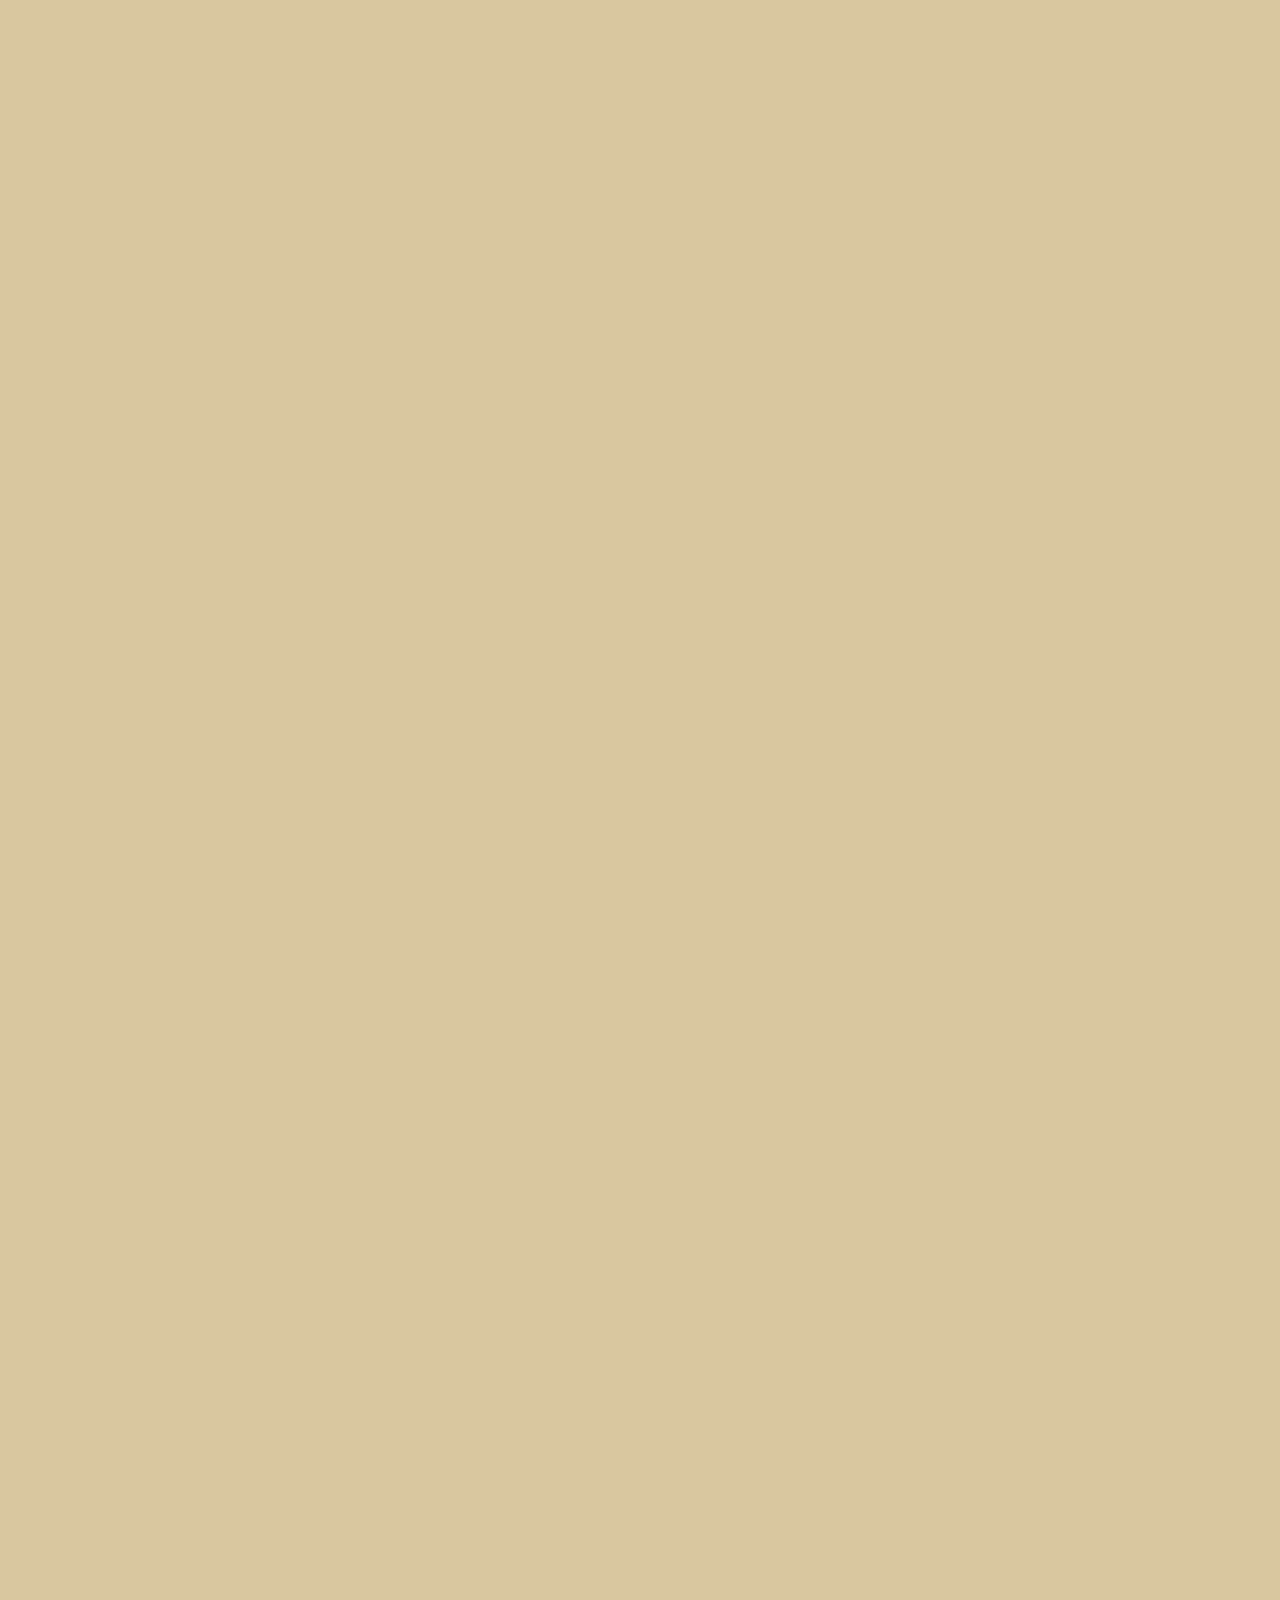
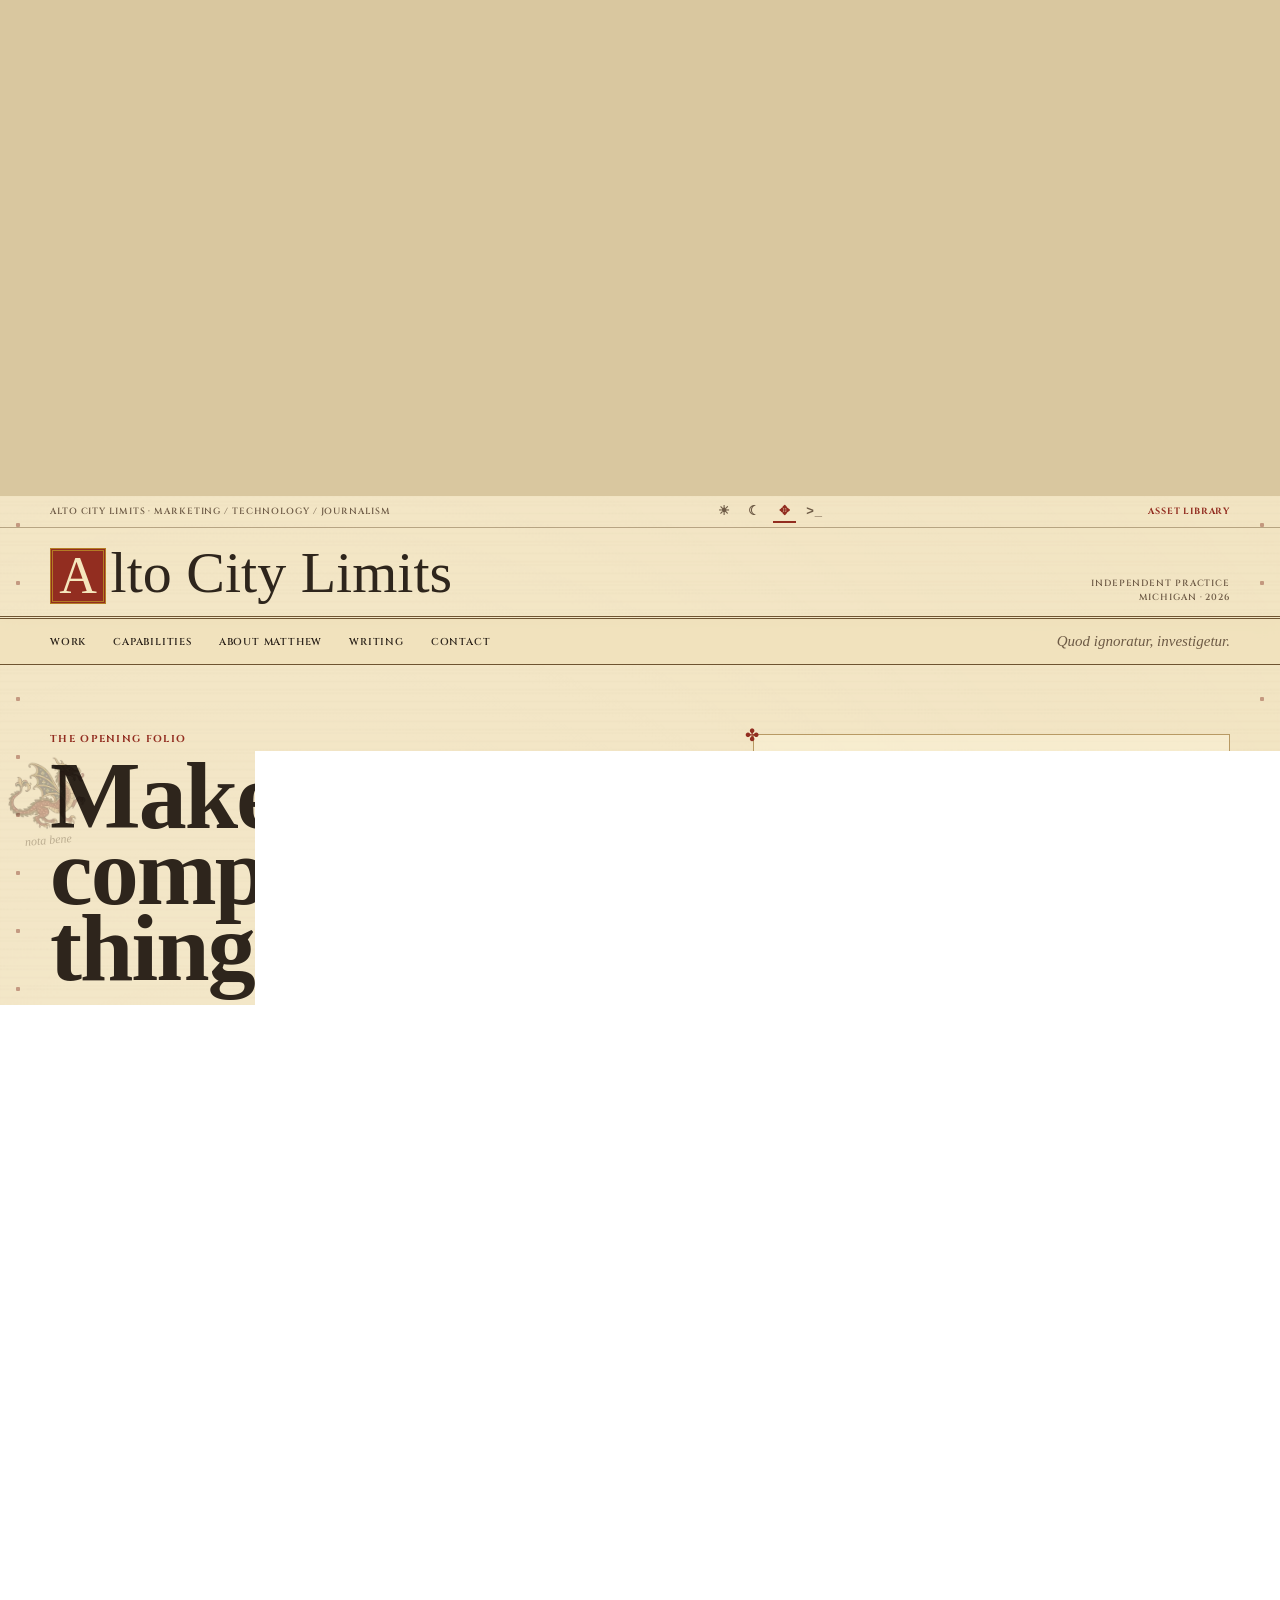
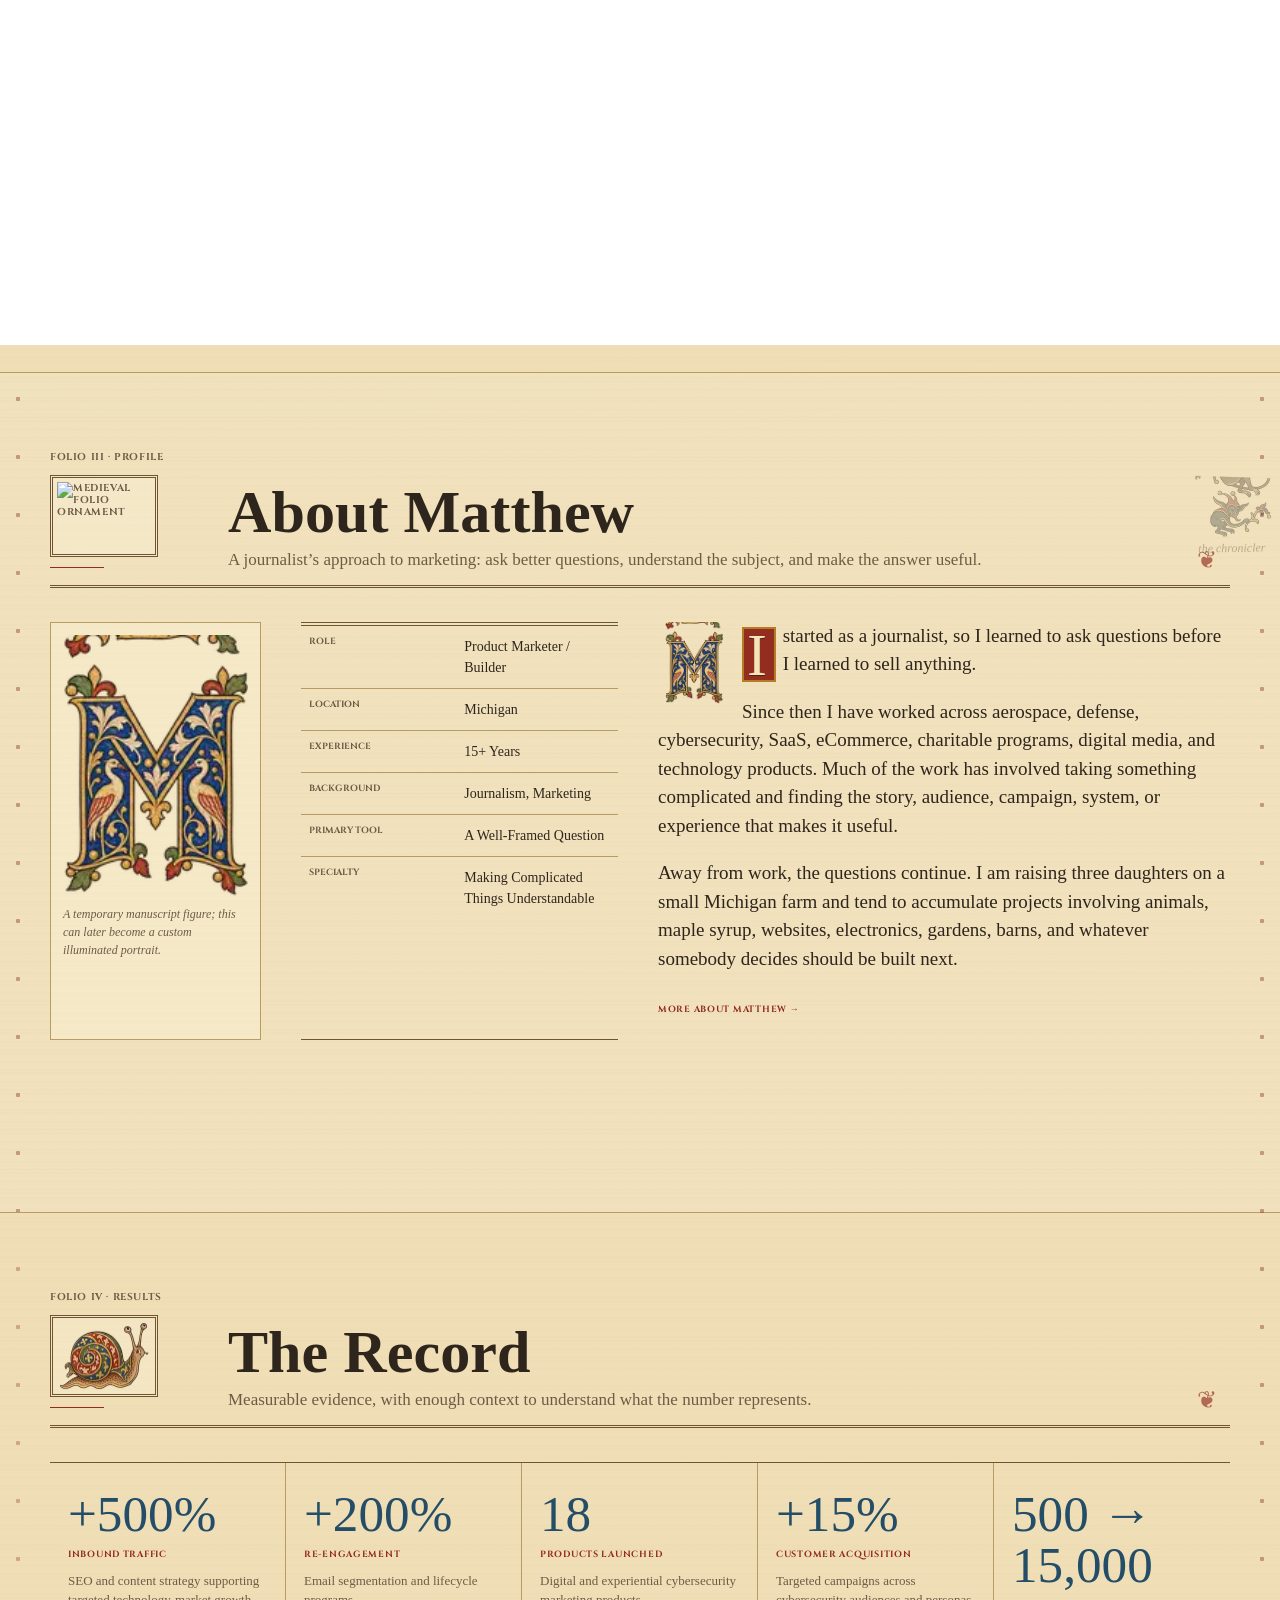
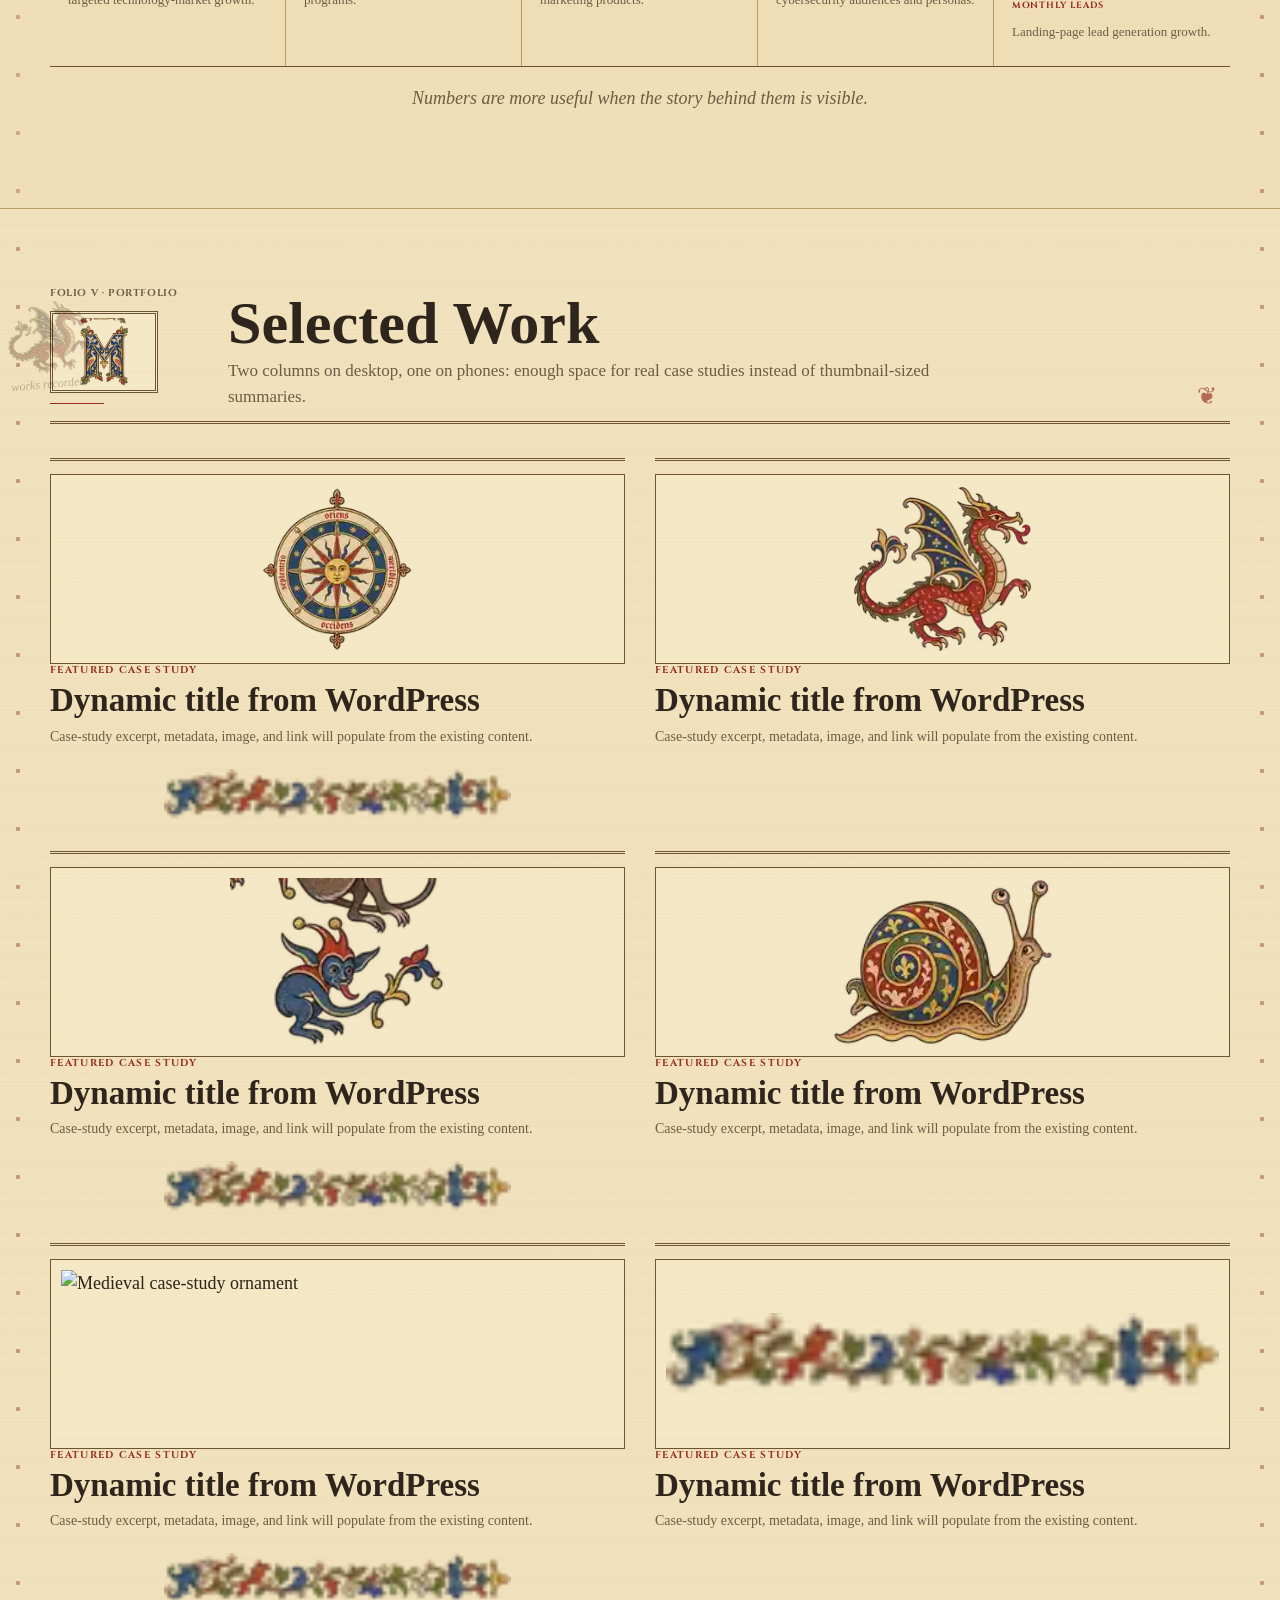
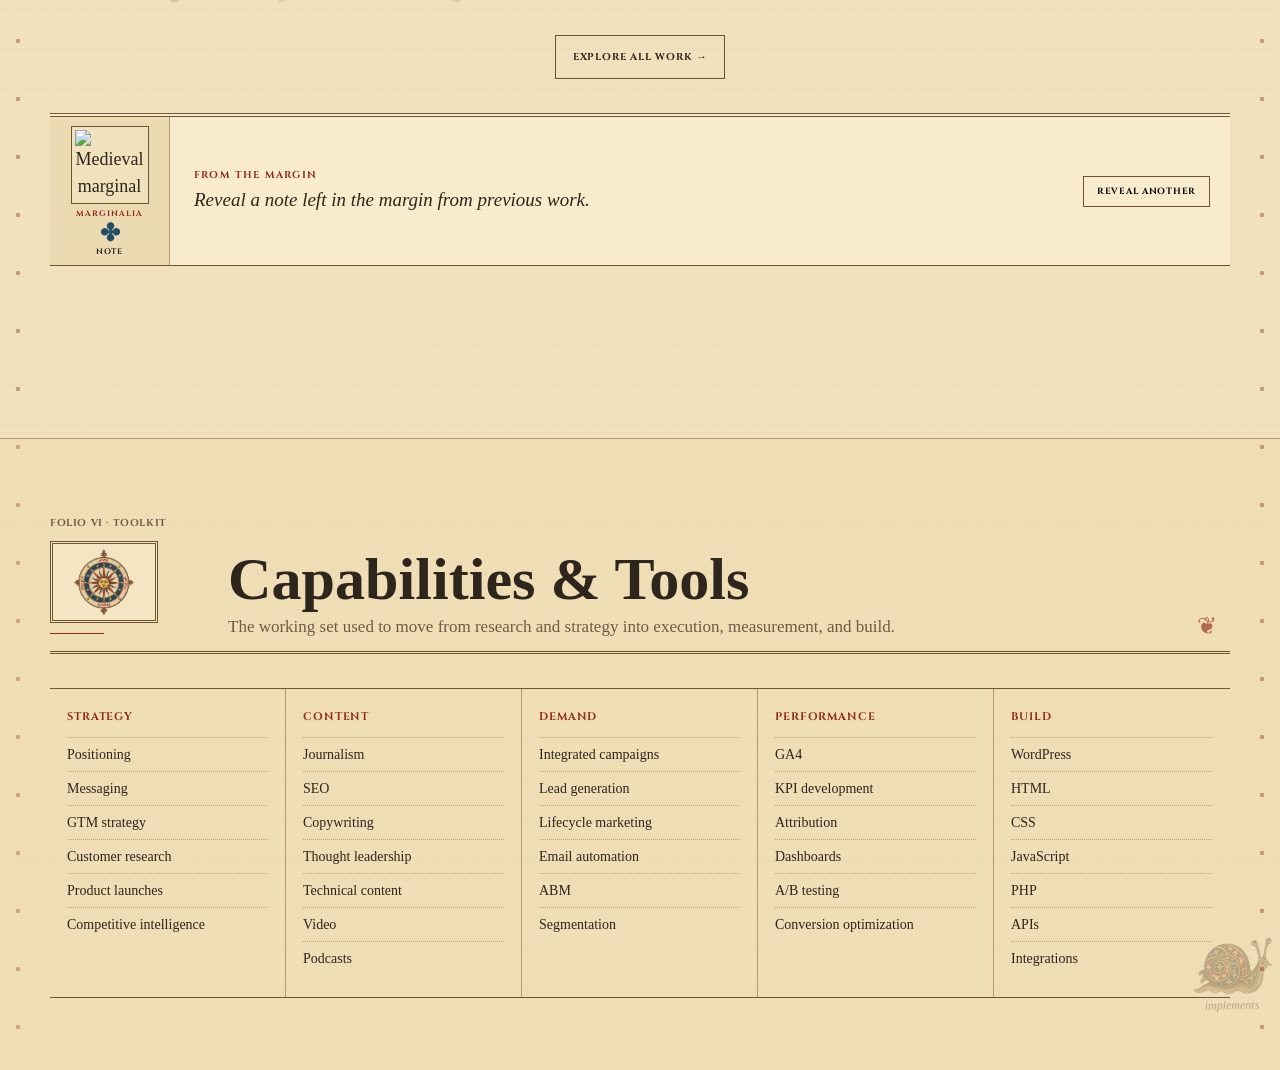
==== site/dark-ages/index.html @ bee6d1c4 "Deploy expanded Dark Ages artwork library" ====
<!doctype html><html lang="en"><head><meta charset="utf-8"><meta name="viewport" content="width=device-width,initial-scale=1"><title>Loading Alto City Limits Dark Ages…</title></head><body><p style="font-family:system-ui;padding:2rem">Loading Dark Ages preview…</p><script>(async()=>{try{const names=['chunk-00','chunk-01','chunk-02'];const parts=await Promise.all(names.map(async n=>(await (await fetch(n+'?v=8')).text()).trim()));const bytes=Uint8Array.from(atob(parts.join('')),c=>c.charCodeAt(0));const stream=new Blob([bytes]).stream().pipeThrough(new DecompressionStream('gzip'));let html=await new Response(stream).text();html=html.replace('</head>','<link rel="preload" as="image" href="assets/medieval/dragon.webp?v=8"><link rel="preload" as="image" href="assets/medieval/initial-m.webp?v=8"><link rel="stylesheet" href="native-assets.css?v=8"></head>').replace('</body>','<script src="native-assets.js?v=8"><\/script></body>');document.open();document.write(html);document.close()}catch(e){document.body.innerHTML='<pre style="padding:2rem;white-space:pre-wrap">Could not load Dark Ages preview: '+String(e)+'</pre>'}})();</script></body></html>
---- site/dark-ages/native-assets.css ----
/* Alto City Limits Dark Ages — direct binary artwork layer */
.hero-art,.illustration,.manuscript-portrait,.work-card,.note-card,.project,.surprise{position:relative}
.native-art{display:block;max-width:100%;height:auto!important;object-fit:contain!important;filter:none!important;mix-blend-mode:normal!important}
.hero-art>.native-art:not(.native-hero-dragon){width:min(420px,92%);margin:0 auto}
.native-hero-dragon{position:absolute;right:-42px;bottom:-18px;width:190px!important;z-index:3;transform:rotate(4deg);pointer-events:none}
.folio-illumination.native-art{width:108px;height:82px!important;margin-top:12px;padding:4px;border:3px double var(--rule-dark);background:rgba(255,248,225,.28)}
.cap-illumination.native-art{width:100%;height:124px!important;margin:0 0 18px;padding:7px;border:1px solid var(--rule-dark);background:rgba(255,248,225,.24)}
.illustration .native-art{width:min(440px,100%);max-height:420px;margin:auto}
.manuscript-portrait .native-art{width:min(320px,100%);max-height:330px;margin:auto}
.work-illumination.native-art{width:100%;height:190px!important;padding:10px;border:1px solid var(--rule-dark);background:rgba(255,248,225,.24)}
.project-mark.native-art{width:82px!important;height:82px!important;padding:4px;border:1px solid var(--rule);background:rgba(255,248,225,.24);grid-row:1/5}
.note-thumb.native-art{width:100%;height:165px!important;padding:8px;background:rgba(255,248,225,.2)}
.surprise-miniature.native-art{width:78px!important;height:78px!important;padding:3px;margin-bottom:6px;border:1px solid var(--rule-dark);background:rgba(255,248,225,.22)}
.native-marginalia{position:absolute;z-index:1;width:150px!important;pointer-events:none;opacity:.96}
.native-marginalia.left{left:max(8px,calc((100vw - 1320px)/2 - 112px))}.native-marginalia.right{right:max(8px,calc((100vw - 1320px)/2 - 112px))}
.native-marginalia.m0{top:7%;transform:rotate(-8deg)}.native-marginalia.m1{top:29%;transform:rotate(7deg)}.native-marginalia.m2{top:52%;transform:rotate(-4deg)}.native-marginalia.m3{top:74%;transform:rotate(5deg)}
.native-art-divider{display:flex;justify-content:center;margin:42px auto -4px;min-height:56px}.native-art-divider img{width:min(420px,72%)!important;max-height:72px}
.native-initial{float:left;width:72px!important;max-height:82px;margin:0 12px 4px 0}
.native-border-fragment{display:block;width:min(520px,92%)!important;max-height:52px;margin:22px auto 0;object-fit:contain!important;opacity:.94}
.native-asset-link{font:700 9px/1 var(--caps,Cinzel,serif);letter-spacing:.09em;text-transform:uppercase;color:var(--red,#922d20);text-decoration:none}
.native-asset-link:hover,.native-asset-link:focus{color:var(--blue,#244d67)}
@media(max-width:1399px){.native-marginalia{display:none}.native-hero-dragon{right:-10px;width:145px!important}}
@media(max-width:900px){.native-hero-dragon{width:112px!important;right:0;bottom:-8px}.work-illumination.native-art{height:165px!important}.native-art-divider{margin-top:28px}.native-art-divider img{width:min(360px,82%)!important}}
@media(max-width:640px){.native-hero-dragon{display:none}.cap-illumination.native-art{height:108px!important}.work-illumination.native-art{height:145px!important}.note-thumb.native-art{height:135px!important}.native-art-divider img{width:90%!important;max-height:54px}.native-border-fragment{max-height:36px;margin-top:16px}}
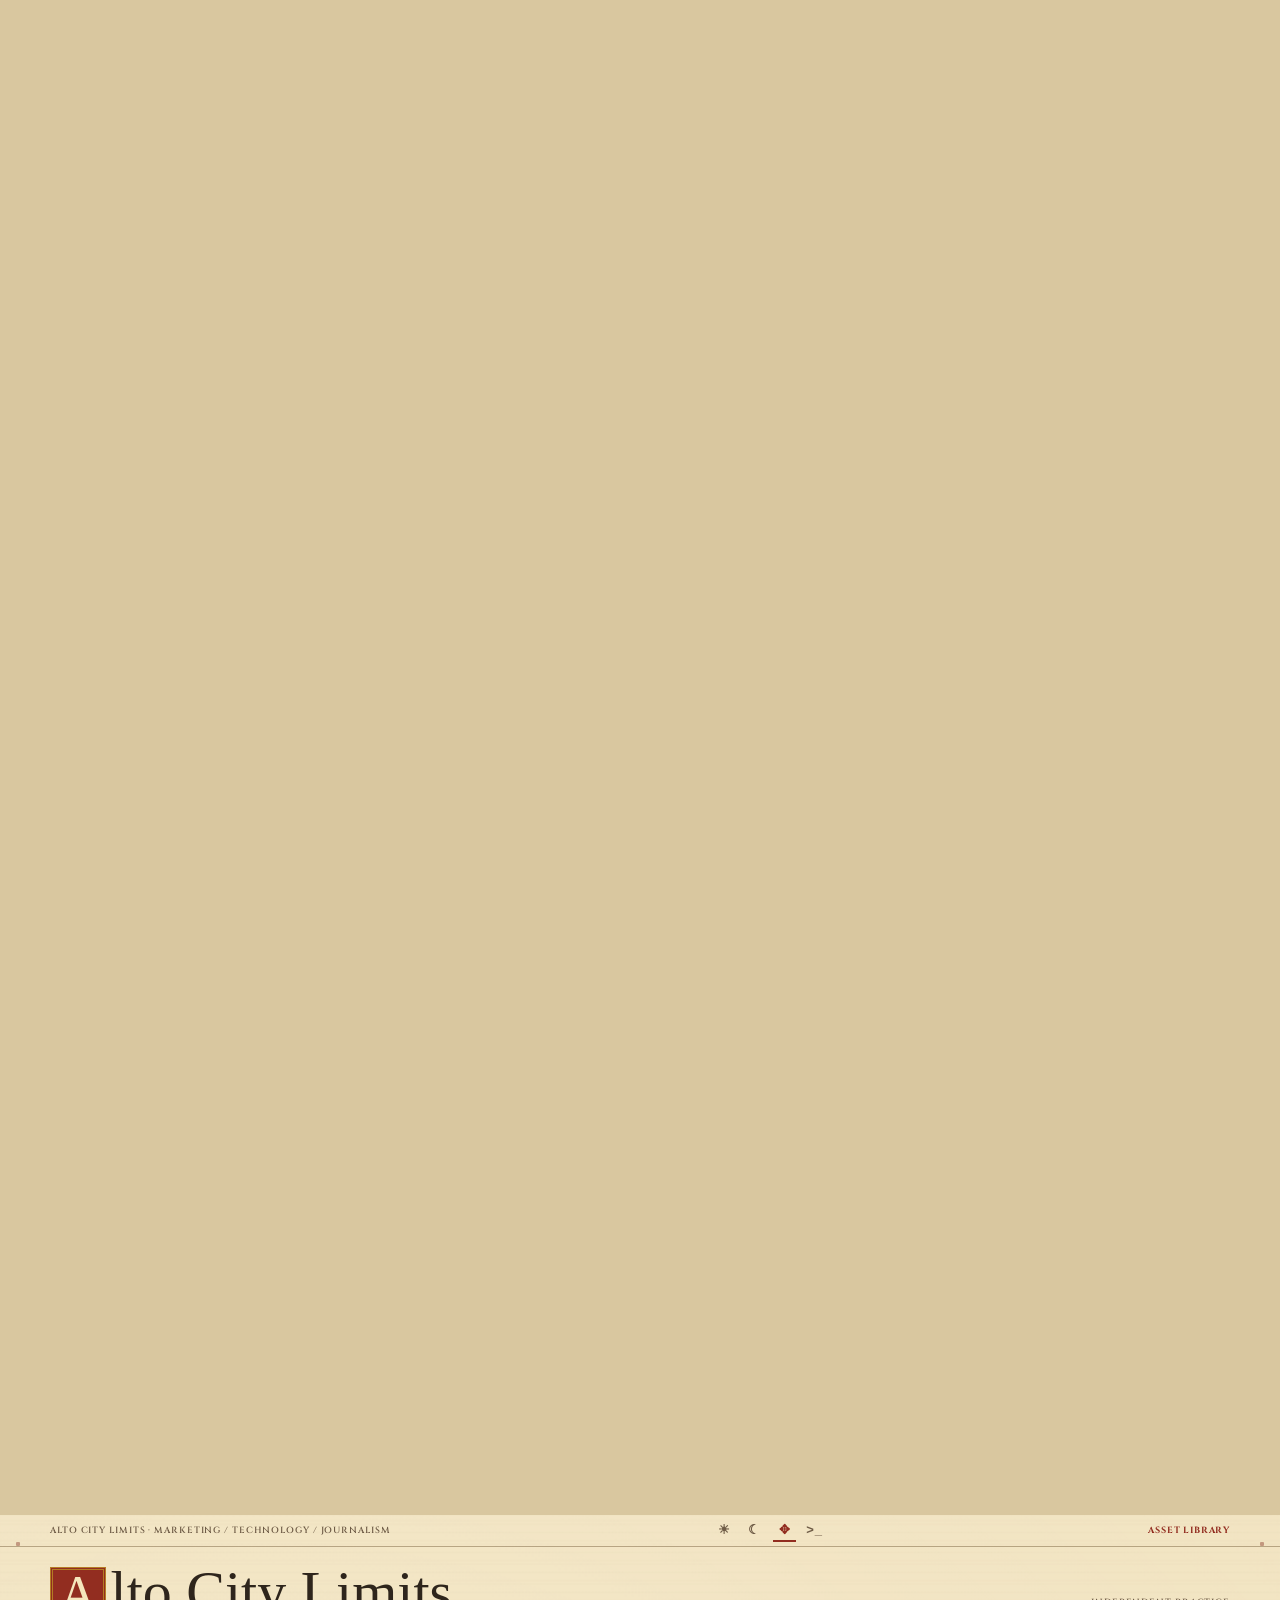
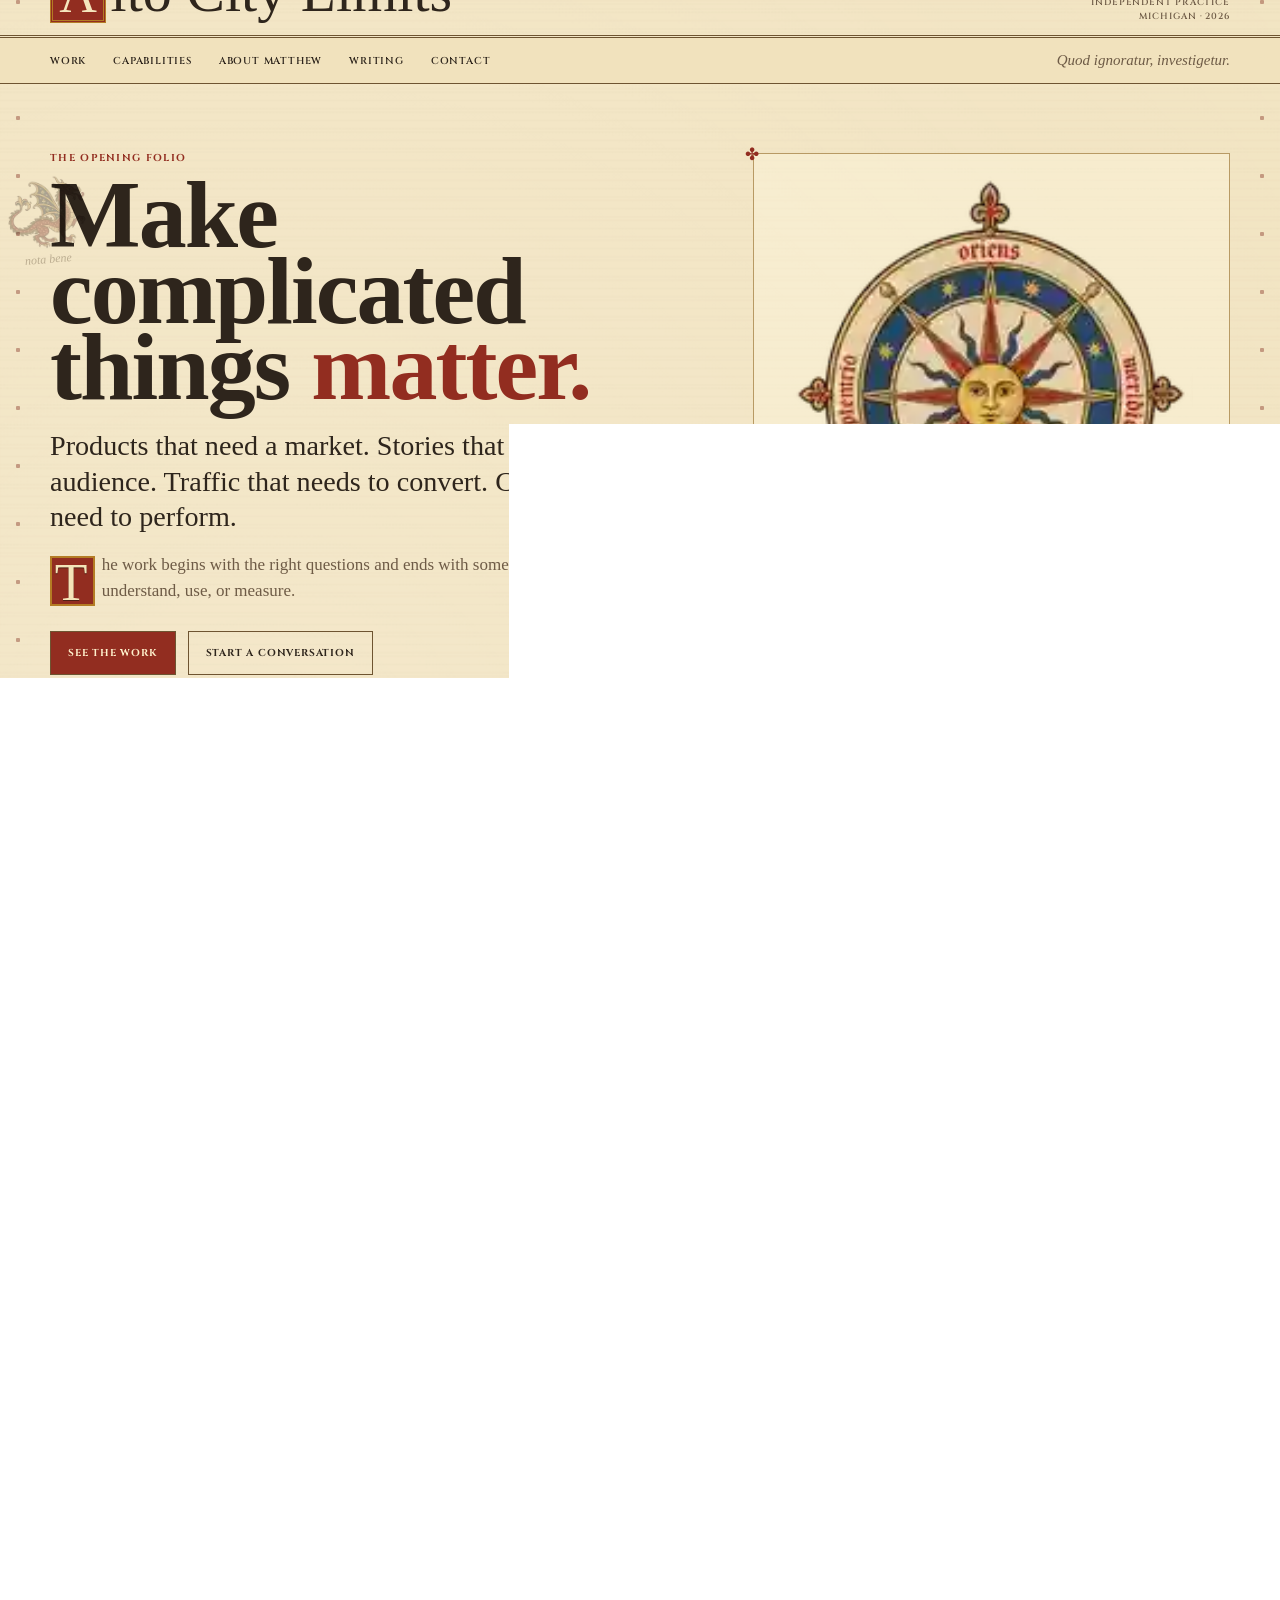
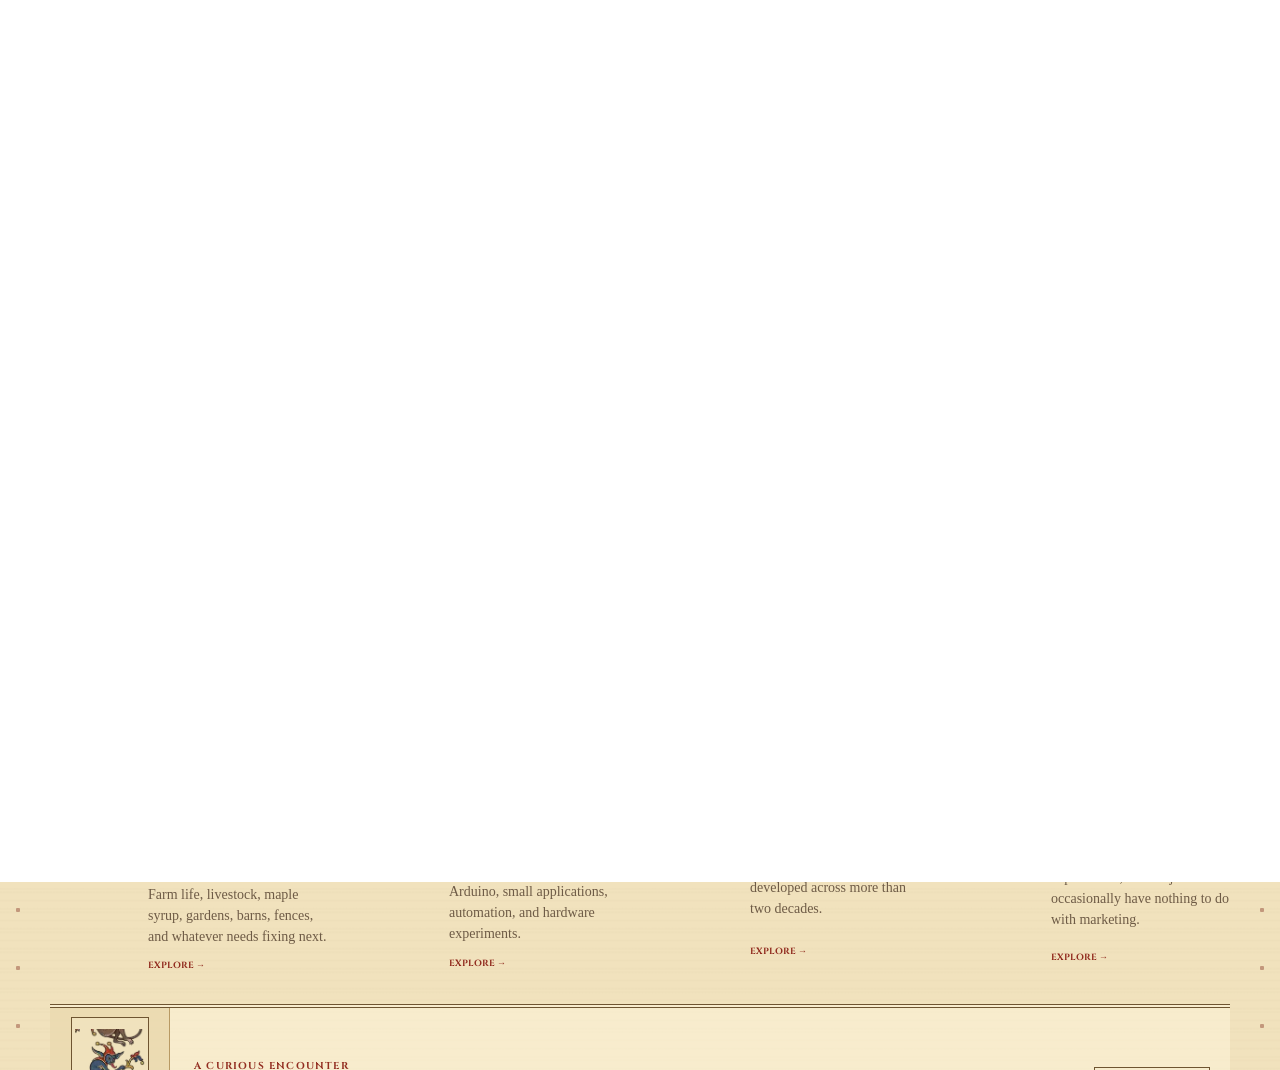
==== commit c06ce140: "Bump Dark Ages mobile cache version" ====
--- a/site/dark-ages/index.html
+++ b/site/dark-ages/index.html
@@ -1 +1 @@
-<!doctype html><html lang="en"><head><meta charset="utf-8"><meta name="viewport" content="width=device-width,initial-scale=1"><title>Loading Alto City Limits Dark Ages…</title></head><body><p style="font-family:system-ui;padding:2rem">Loading Dark Ages preview…</p><script>(async()=>{try{const names=['chunk-00','chunk-01','chunk-02'];const parts=await Promise.all(names.map(async n=>(await (await fetch(n+'?v=8')).text()).trim()));const bytes=Uint8Array.from(atob(parts.join('')),c=>c.charCodeAt(0));const stream=new Blob([bytes]).stream().pipeThrough(new DecompressionStream('gzip'));let html=await new Response(stream).text();html=html.replace('</head>','<link rel="preload" as="image" href="assets/medieval/dragon.webp?v=8"><link rel="preload" as="image" href="assets/medieval/initial-m.webp?v=8"><link rel="stylesheet" href="native-assets.css?v=8"></head>').replace('</body>','<script src="native-assets.js?v=8"><\/script></body>');document.open();document.write(html);document.close()}catch(e){document.body.innerHTML='<pre style="padding:2rem;white-space:pre-wrap">Could not load Dark Ages preview: '+String(e)+'</pre>'}})();</script></body></html>+<!doctype html><html lang="en"><head><meta charset="utf-8"><meta name="viewport" content="width=device-width,initial-scale=1"><title>Loading Alto City Limits Dark Ages…</title></head><body><p style="font-family:system-ui;padding:2rem">Loading Dark Ages preview…</p><script>(async()=>{try{const names=['chunk-00','chunk-01','chunk-02'];const parts=await Promise.all(names.map(async n=>(await (await fetch(n+'?v=mobile-fit-1')).text()).trim()));const bytes=Uint8Array.from(atob(parts.join('')),c=>c.charCodeAt(0));const stream=new Blob([bytes]).stream().pipeThrough(new DecompressionStream('gzip'));let html=await new Response(stream).text();html=html.replace('</head>','<link rel="preload" as="image" href="assets/medieval/dragon.webp?v=mobile-fit-1"><link rel="preload" as="image" href="assets/medieval/initial-m.webp?v=mobile-fit-1"><link rel="stylesheet" href="native-assets.css?v=mobile-fit-1"></head>').replace('</body>','<script src="native-assets.js?v=mobile-fit-1"><\/script></body>');document.open();document.write(html);document.close()}catch(e){document.body.innerHTML='<pre style="padding:2rem;white-space:pre-wrap">Could not load Dark Ages preview: '+String(e)+'</pre>'}})();</script></body></html>
--- a/site/dark-ages/native-assets.css
+++ b/site/dark-ages/native-assets.css
@@ -19,6 +19,75 @@
 .native-border-fragment{display:block;width:min(520px,92%)!important;max-height:52px;margin:22px auto 0;object-fit:contain!important;opacity:.94}
 .native-asset-link{font:700 9px/1 var(--caps,Cinzel,serif);letter-spacing:.09em;text-transform:uppercase;color:var(--red,#922d20);text-decoration:none}
 .native-asset-link:hover,.native-asset-link:focus{color:var(--blue,#244d67)}
+
+/* Mobile-fit pass: keep the manuscript mood, but stop treating a phone like a shrunken desktop folio. */
+html,body{max-width:100%;overflow-x:hidden}
+img,canvas,svg,video{max-width:100%;height:auto}
+.shell,.wrap,.container,.folio,.section,.section-inner,.hero,.hero-grid,.hero-layout,.masthead,.utility,.site-header,main{box-sizing:border-box;max-width:100%}
+.hero h1,.hero-title,.display-title,.opening h1,.folio-opening h1{max-width:100%;overflow-wrap:normal;text-wrap:balance}
+
 @media(max-width:1399px){.native-marginalia{display:none}.native-hero-dragon{right:-10px;width:145px!important}}
-@media(max-width:900px){.native-hero-dragon{width:112px!important;right:0;bottom:-8px}.work-illumination.native-art{height:165px!important}.native-art-divider{margin-top:28px}.native-art-divider img{width:min(360px,82%)!important}}
-@media(max-width:640px){.native-hero-dragon{display:none}.cap-illumination.native-art{height:108px!important}.work-illumination.native-art{height:145px!important}.note-thumb.native-art{height:135px!important}.native-art-divider img{width:90%!important;max-height:54px}.native-border-fragment{max-height:36px;margin-top:16px}}
+@media(max-width:900px){
+  .native-hero-dragon{width:112px!important;right:0;bottom:-8px}
+  .work-illumination.native-art{height:165px!important}
+  .native-art-divider{margin-top:28px}
+  .native-art-divider img{width:min(360px,82%)!important}
+}
+
+@media(max-width:760px){
+  body{font-size:16px}
+  .wrap,.shell,.container,.section-inner,.folio,main{padding-left:clamp(14px,4vw,22px)!important;padding-right:clamp(14px,4vw,22px)!important}
+  .utility .wrap{display:flex!important;align-items:center!important;justify-content:space-between!important;gap:10px!important;padding-top:10px!important;padding-bottom:8px!important}
+  .utility .modes,.mode-switch,.theme-switcher,.theme-nav{display:flex!important;align-items:center!important;gap:12px!important;flex-wrap:nowrap!important}
+  .utility a,.mode-switch a,.theme-switcher a{min-width:30px!important;min-height:30px!important;display:inline-flex!important;align-items:center!important;justify-content:center!important;font-size:13px!important;line-height:1!important}
+  .native-asset-link{font-size:10px!important;white-space:nowrap!important;margin-left:auto!important}
+
+  .masthead,.site-header,header{padding-top:18px!important;padding-bottom:18px!important}
+  .masthead .wrap,.site-header .wrap,header .wrap{display:block!important}
+  .brand,.site-title,.logo,.masthead h1{font-size:clamp(3rem,15vw,5rem)!important;line-height:.92!important;letter-spacing:-.045em!important;max-width:100%!important;white-space:normal!important;overflow-wrap:normal!important}
+  .brand .initial,.site-title .initial,.logo .initial{width:.78em!important;height:.78em!important;line-height:.78!important;vertical-align:.03em!important}
+
+  nav,.nav,.site-nav,.primary-nav{max-width:100%!important;overflow:hidden!important}
+  nav ul,.nav ul,.site-nav ul,.primary-nav ul{display:flex!important;flex-wrap:wrap!important;align-items:center!important;gap:10px 18px!important;padding:12px 0!important;margin:0!important;list-style:none!important}
+  nav a,.nav a,.site-nav a,.primary-nav a{font-size:clamp(.82rem,3.6vw,1rem)!important;letter-spacing:.08em!important;white-space:nowrap!important;line-height:1.25!important}
+
+  .hero,.opening,.folio-opening{padding-top:54px!important;padding-bottom:42px!important}
+  .hero-grid,.hero-layout,.opening-grid,.two-column,.analysis-layout,.about-layout,.record-layout{display:grid!important;grid-template-columns:1fr!important;gap:24px!important}
+  .hero h1,.hero-title,.display-title,.opening h1,.folio-opening h1{font-size:clamp(4rem,18vw,6.5rem)!important;line-height:.84!important;letter-spacing:-.055em!important;margin-top:0!important;margin-bottom:22px!important;max-width:100%!important}
+  .hero p,.opening p,.folio-opening p,.lede{font-size:clamp(1.35rem,5.5vw,2rem)!important;line-height:1.25!important;max-width:100%!important}
+  .hero .actions,.actions,.cta-row{display:flex!important;flex-wrap:wrap!important;gap:12px!important;margin-top:24px!important}
+  .hero .actions a,.actions a,.button,.btn{min-width:0!important;max-width:100%!important;text-align:center!important;padding:14px 18px!important;font-size:clamp(.82rem,3.7vw,.98rem)!important;letter-spacing:.09em!important}
+
+  .hero-art{width:100%!important;max-width:420px!important;margin:20px auto 0!important;padding:14px!important}
+  .hero-art>.native-art:not(.native-hero-dragon){width:min(290px,84vw)!important;max-height:300px!important}
+  .native-hero-dragon{width:88px!important;right:4px!important;bottom:2px!important}
+
+  .capability-grid,.capabilities-grid,.work-grid,.notes-grid,.project-grid,.inventory-grid,.record-grid,.tools-grid,.metrics-grid{display:grid!important;grid-template-columns:1fr!important;gap:18px!important}
+  .section{padding-top:58px!important;padding-bottom:58px!important}
+}
+
+@media(max-width:480px){
+  .wrap,.shell,.container,.section-inner,.folio,main{padding-left:16px!important;padding-right:16px!important}
+  .brand,.site-title,.logo,.masthead h1{font-size:clamp(2.55rem,14vw,4.1rem)!important;line-height:.92!important}
+  nav ul,.nav ul,.site-nav ul,.primary-nav ul{gap:8px 14px!important;padding:10px 0!important}
+  nav a,.nav a,.site-nav a,.primary-nav a{font-size:.82rem!important;letter-spacing:.07em!important}
+  .hero,.opening,.folio-opening{padding-top:44px!important;padding-bottom:36px!important}
+  .hero h1,.hero-title,.display-title,.opening h1,.folio-opening h1{font-size:clamp(3.35rem,17vw,5rem)!important;line-height:.84!important;margin-bottom:18px!important}
+  .hero p,.opening p,.folio-opening p,.lede{font-size:clamp(1.18rem,5.2vw,1.55rem)!important;line-height:1.28!important}
+  .hero .actions a,.actions a,.button,.btn{flex:1 1 100%!important;width:100%!important}
+  .hero-art{max-width:330px!important;padding:10px!important;margin-top:14px!important}
+  .hero-art>.native-art:not(.native-hero-dragon){width:min(235px,76vw)!important;max-height:235px!important}
+  .native-hero-dragon{width:70px!important;right:2px!important;bottom:0!important}
+  .cap-illumination.native-art{height:96px!important}
+  .work-illumination.native-art{height:128px!important}
+  .note-thumb.native-art{height:120px!important}
+  .native-art-divider img{width:86%!important;max-height:48px}
+  .native-border-fragment{max-height:32px;margin-top:14px}
+}
+
+@media(max-width:380px){
+  .brand,.site-title,.logo,.masthead h1{font-size:2.35rem!important}
+  .hero h1,.hero-title,.display-title,.opening h1,.folio-opening h1{font-size:3.05rem!important;line-height:.85!important}
+  .hero-art>.native-art:not(.native-hero-dragon){width:210px!important;max-height:210px!important}
+  .native-hero-dragon{display:none!important}
+}
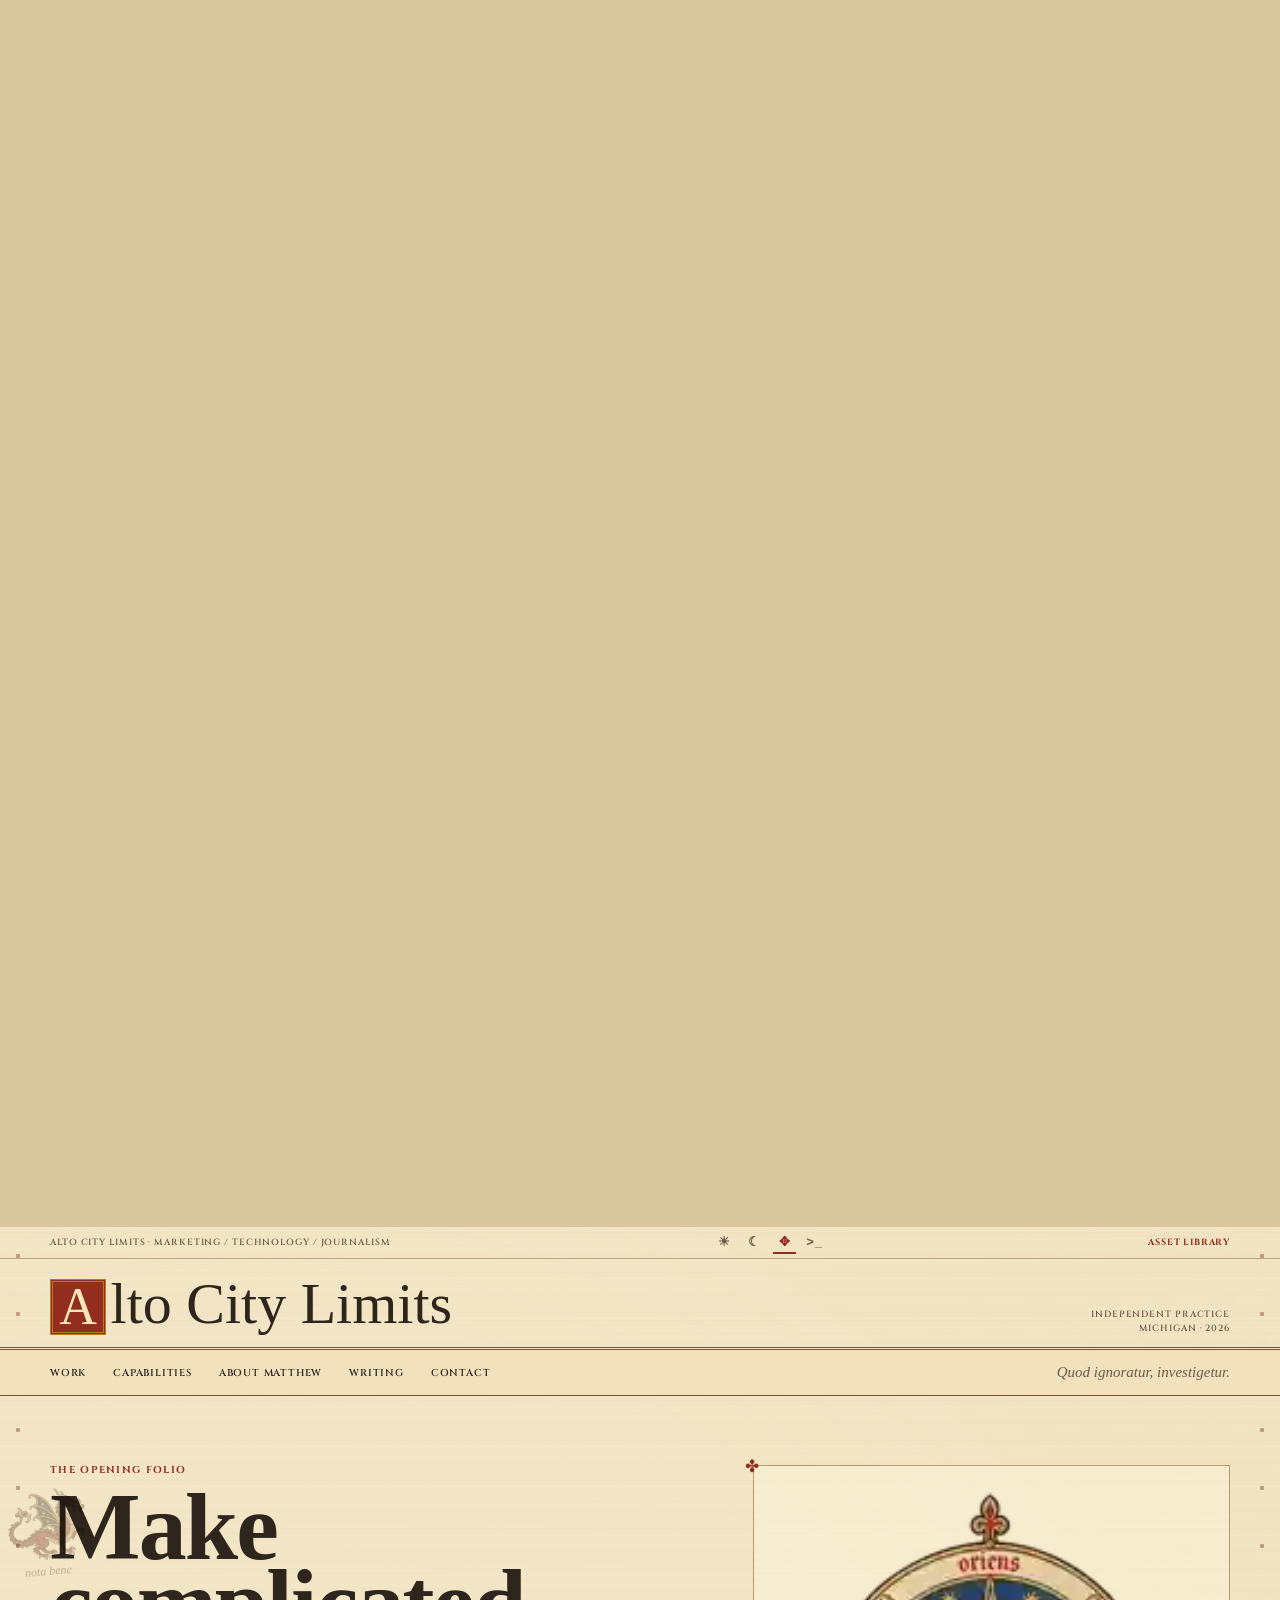
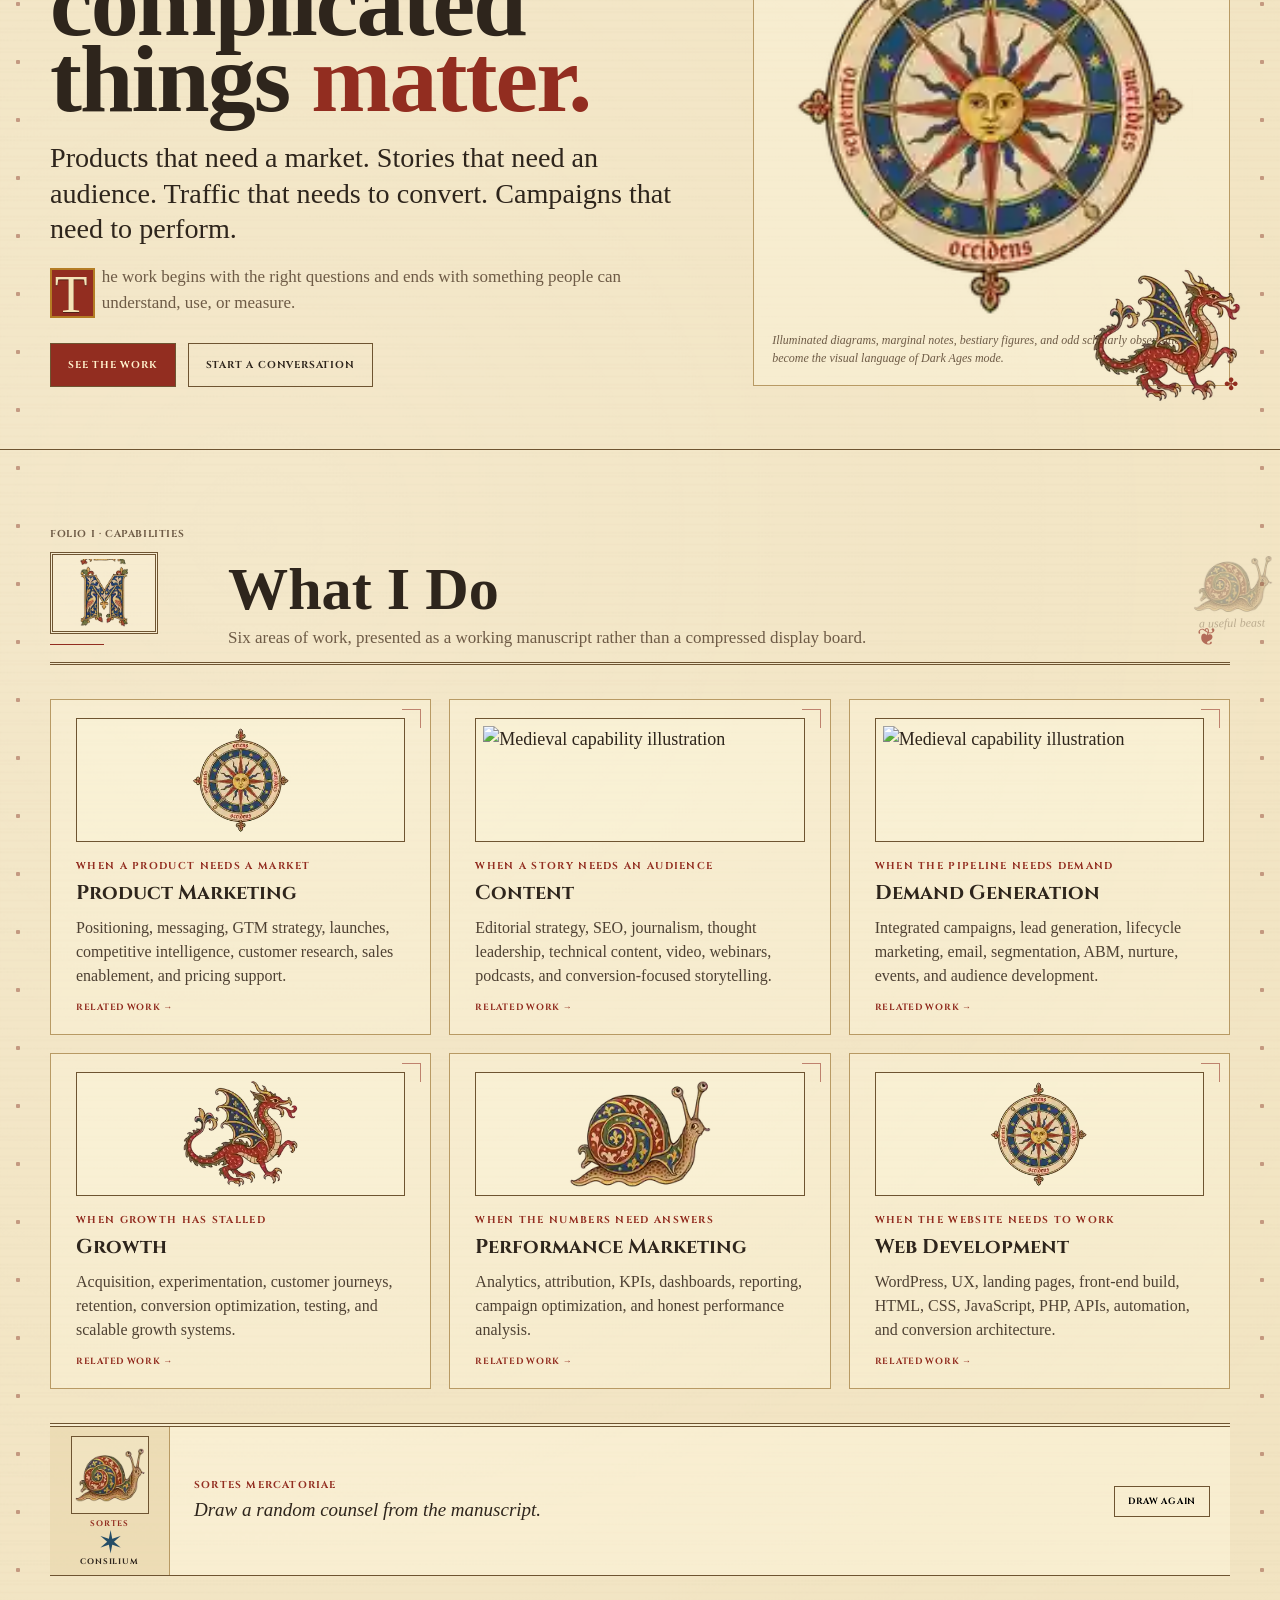
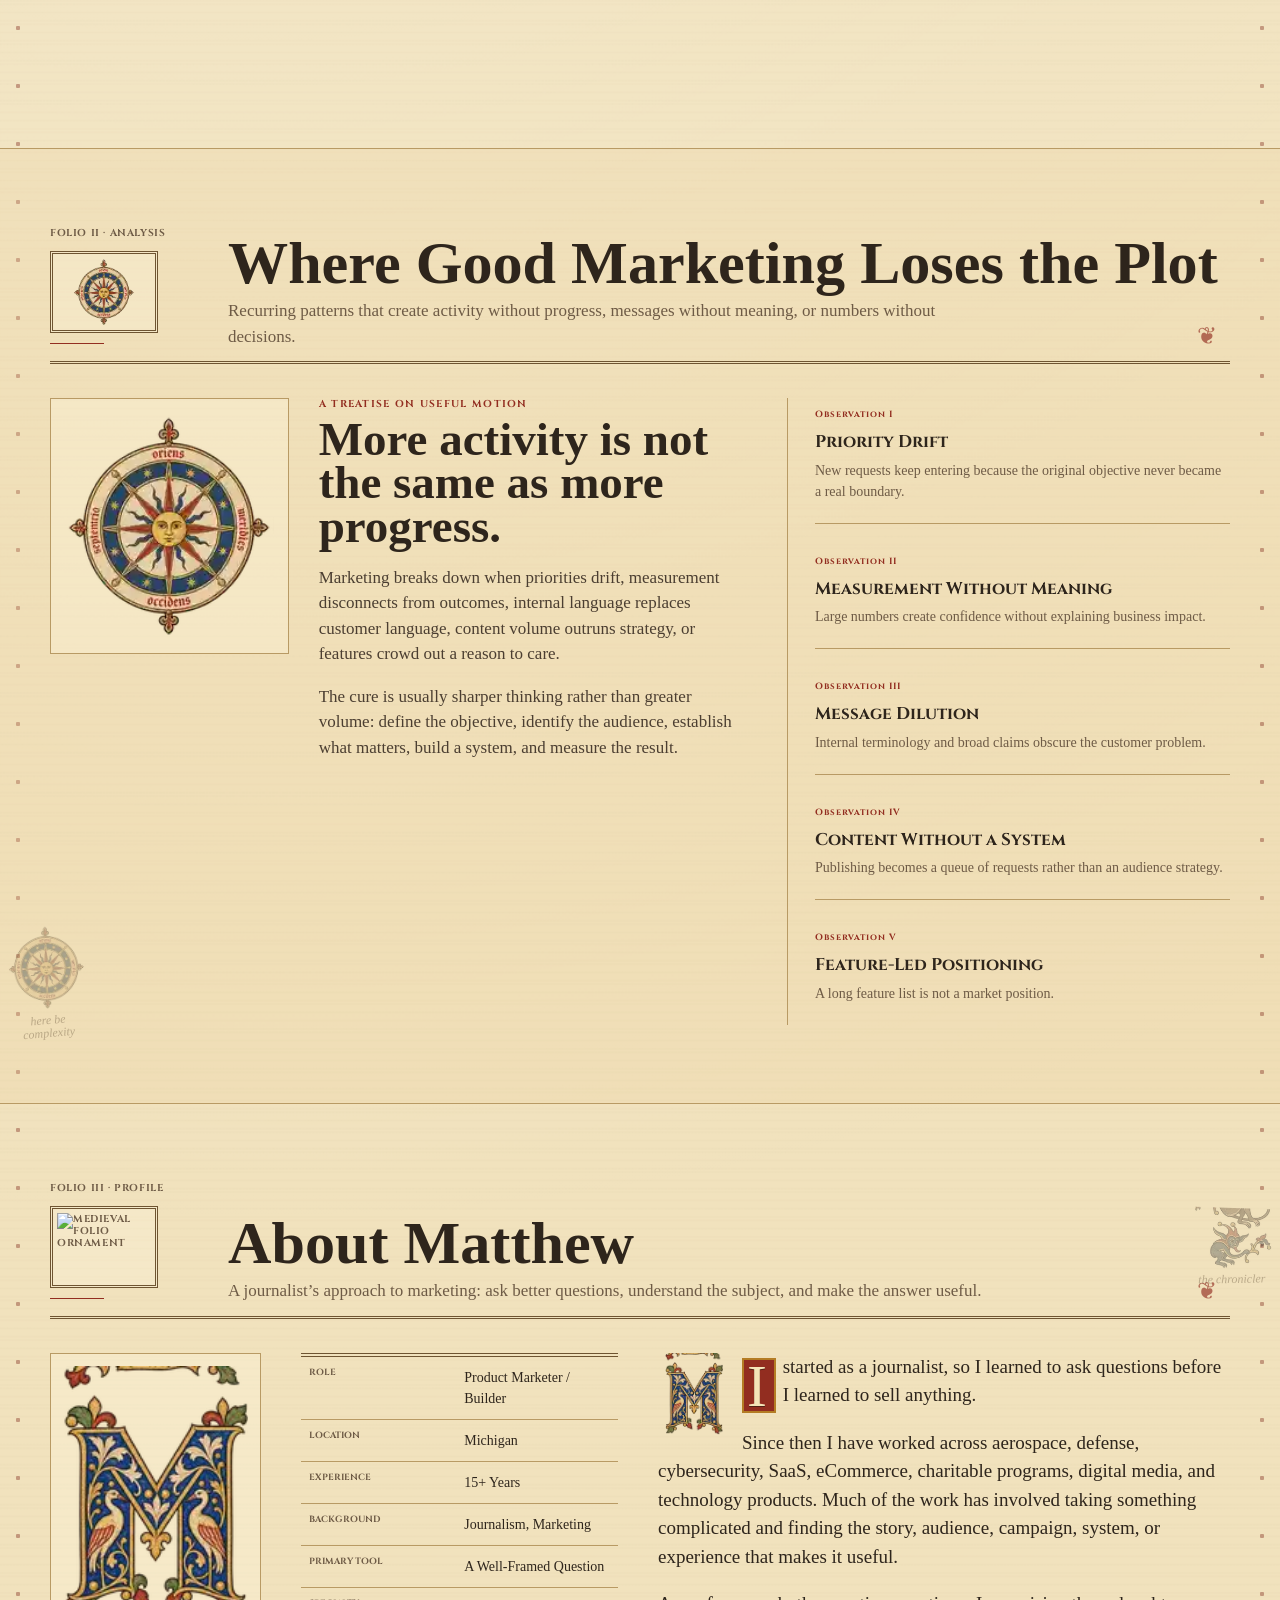
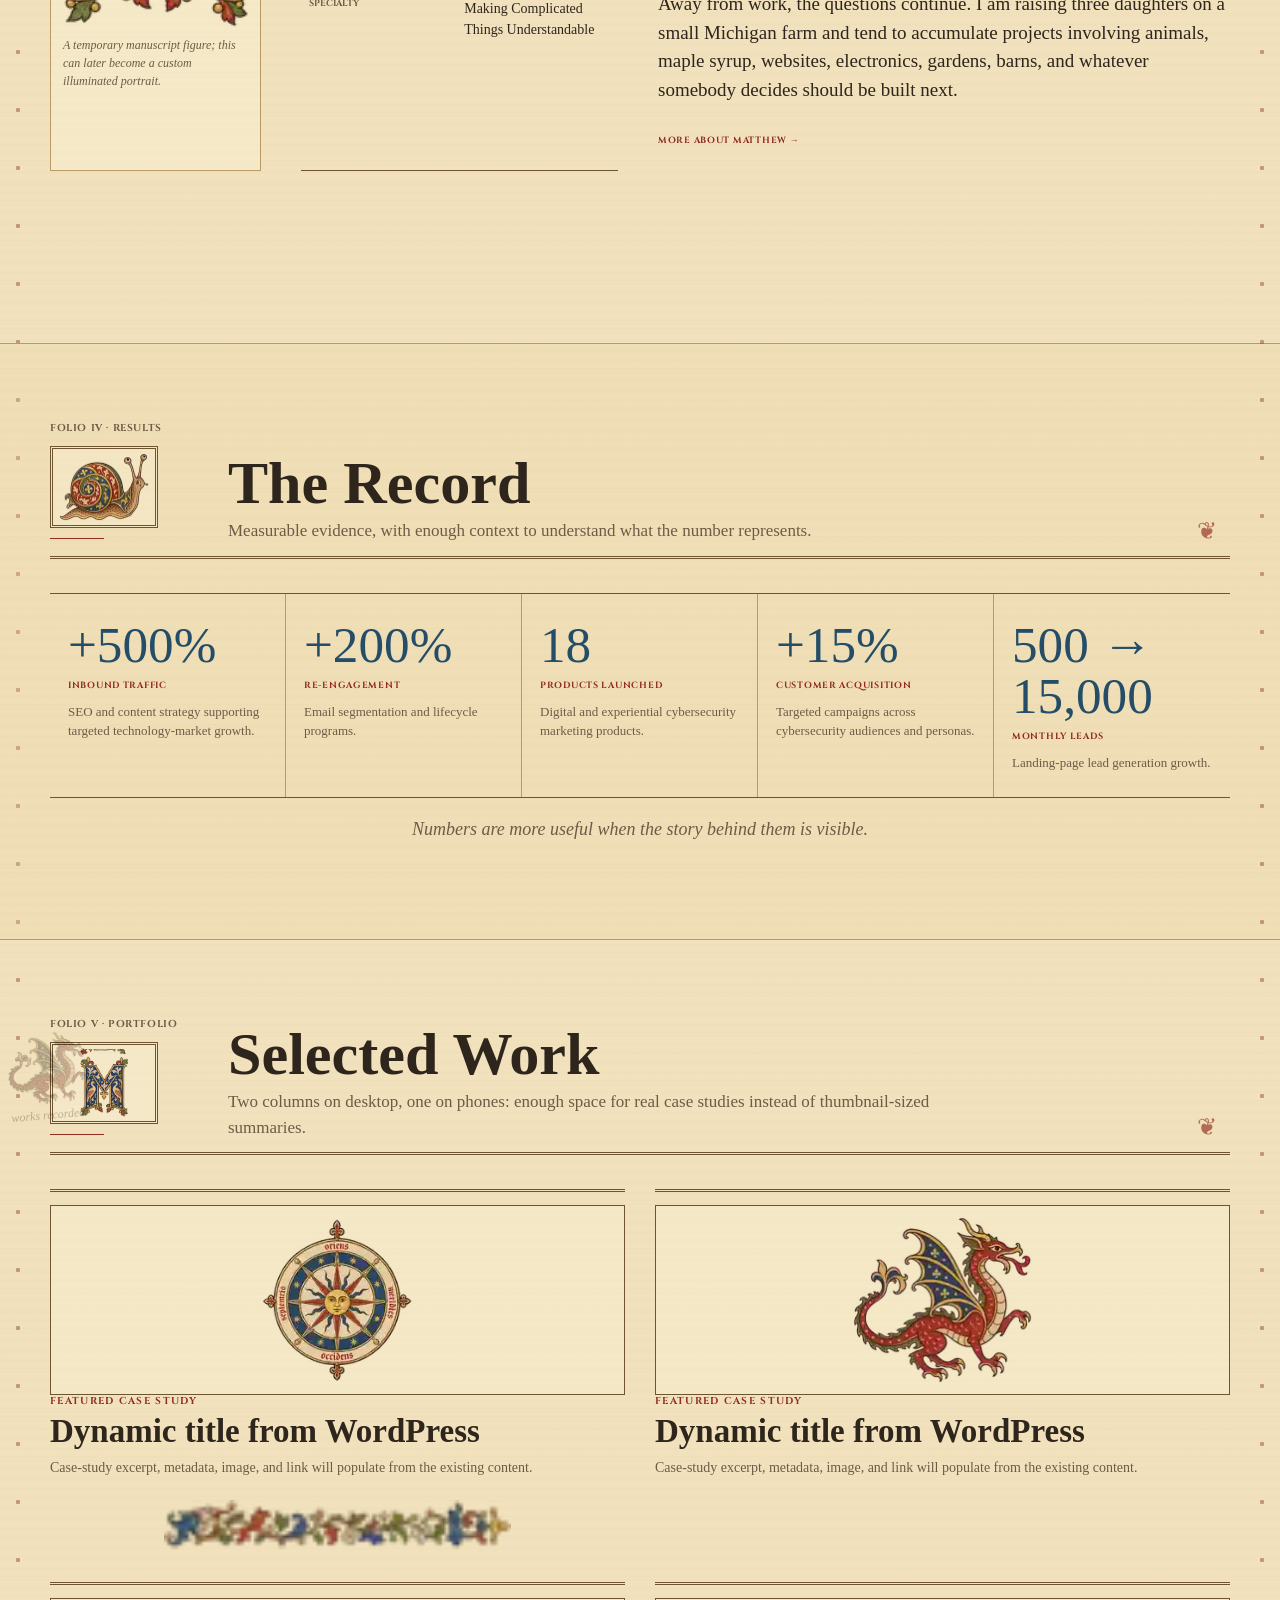
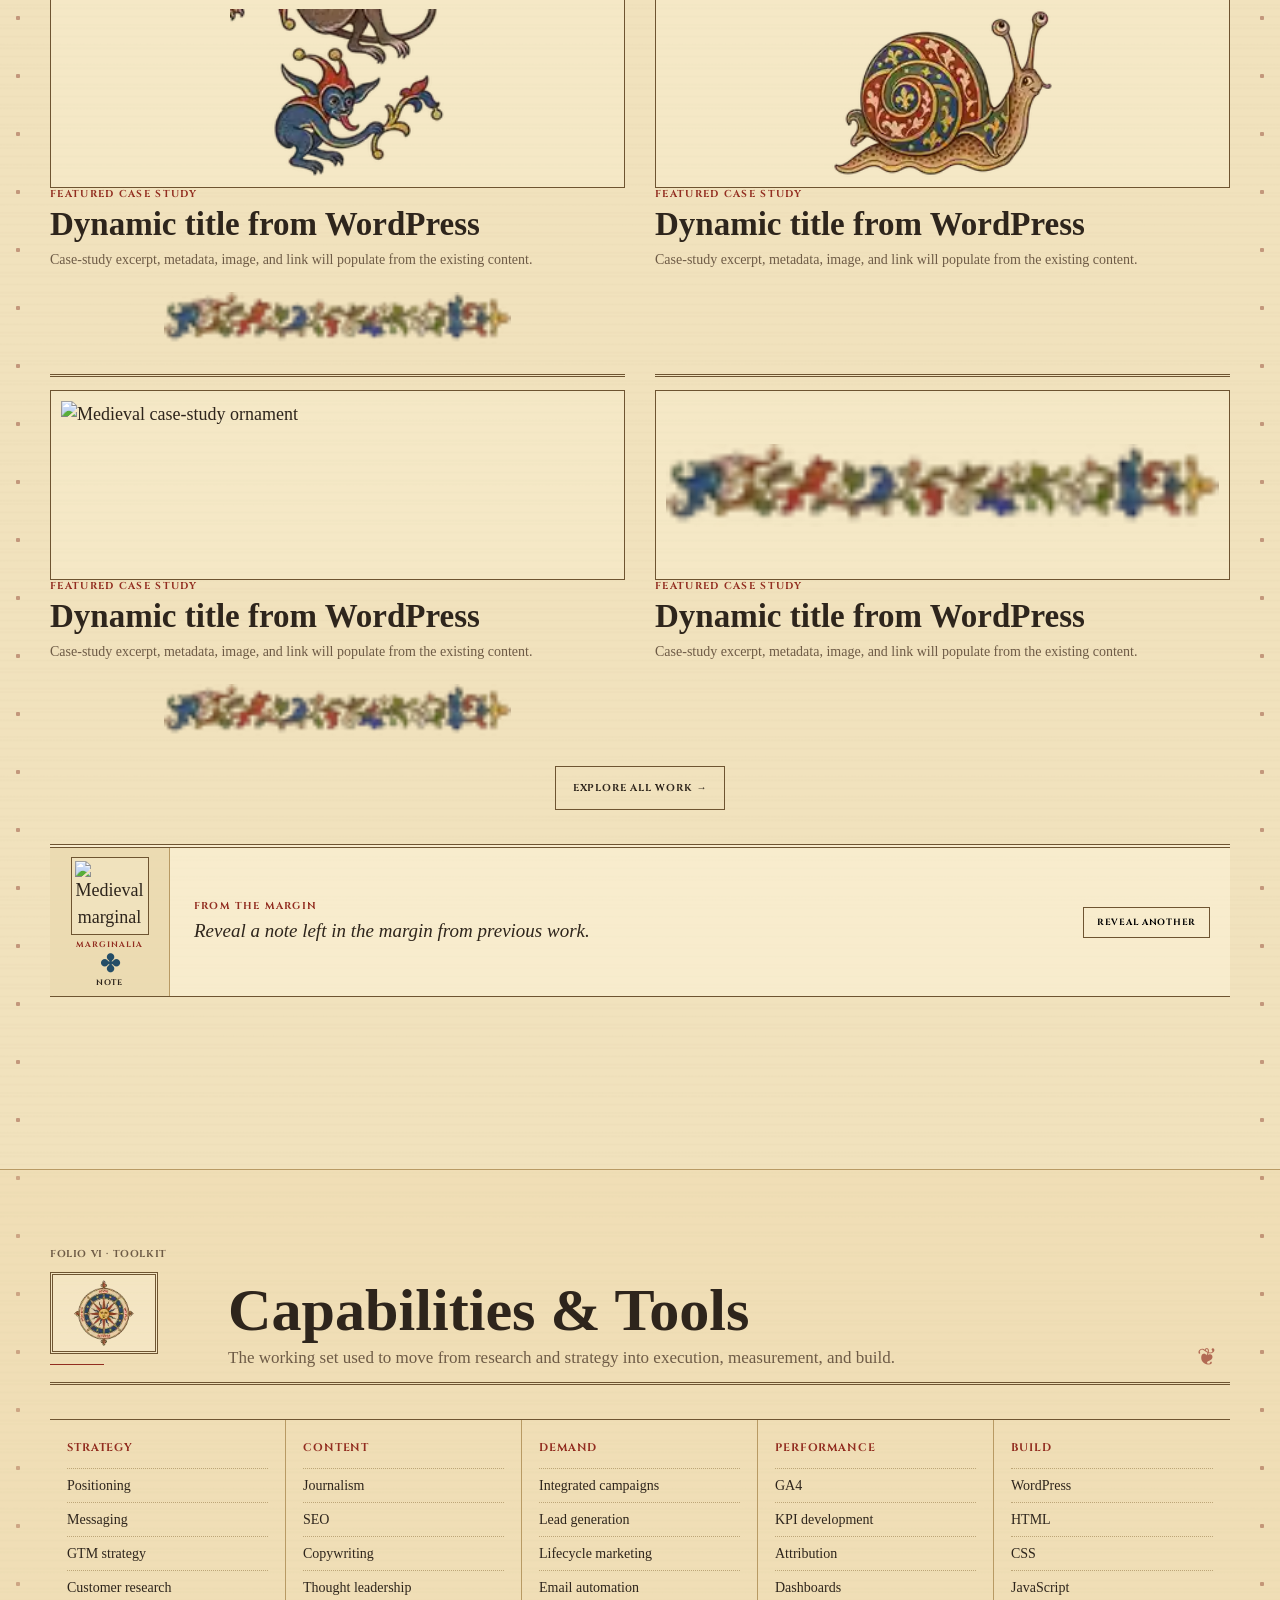
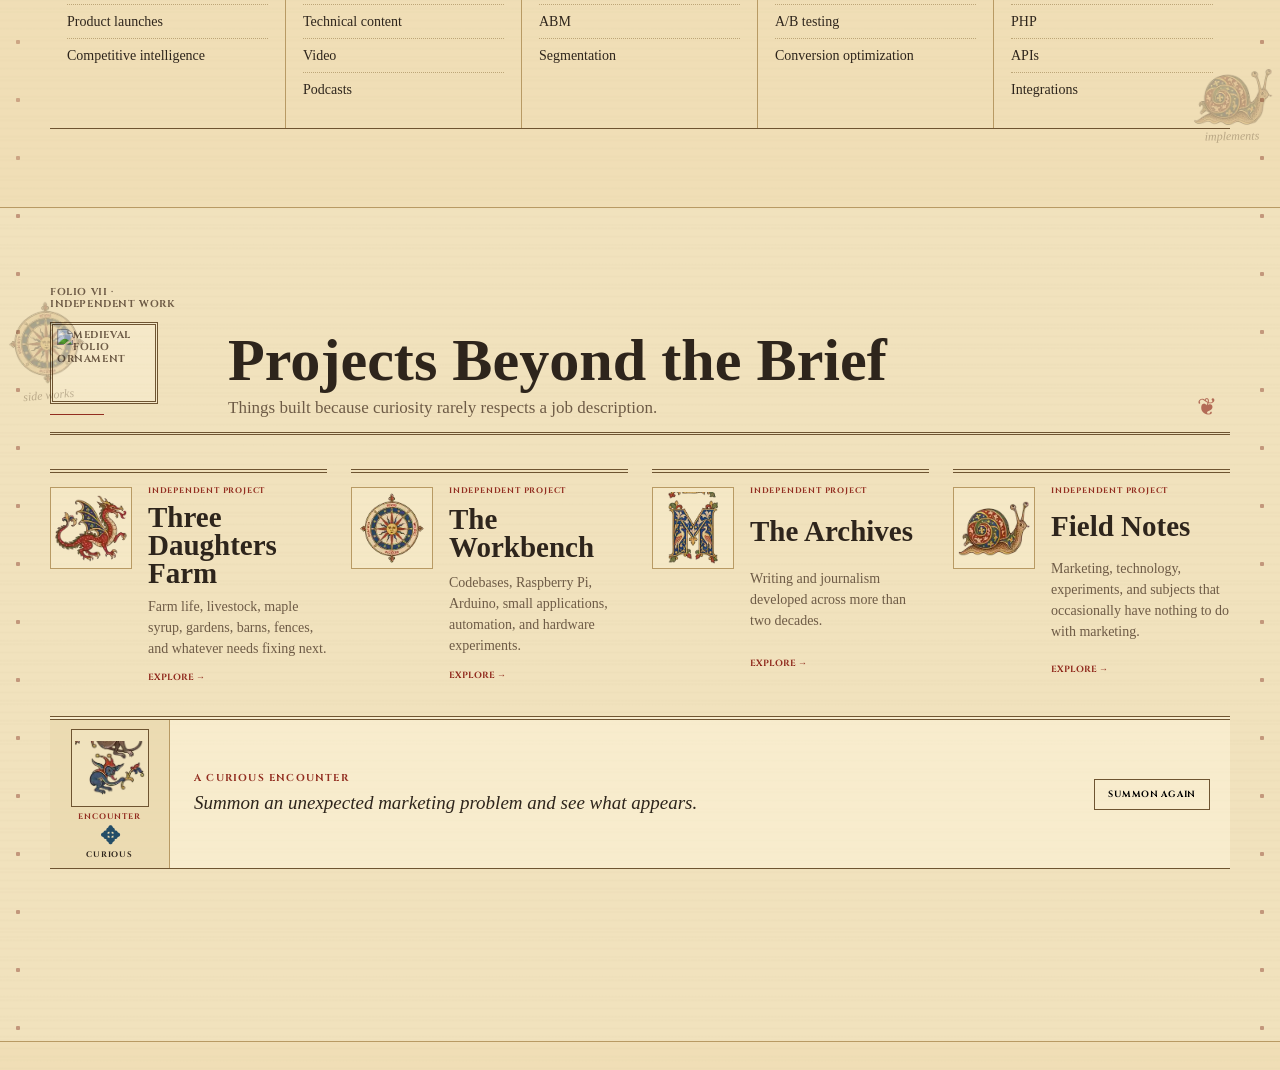
==== commit 600b7e15: "Bump Dark Ages portrait overflow cache" ====
--- a/site/dark-ages/index.html
+++ b/site/dark-ages/index.html
@@ -1 +1 @@
-<!doctype html><html lang="en"><head><meta charset="utf-8"><meta name="viewport" content="width=device-width,initial-scale=1"><title>Loading Alto City Limits Dark Ages…</title></head><body><p style="font-family:system-ui;padding:2rem">Loading Dark Ages preview…</p><script>(async()=>{try{const names=['chunk-00','chunk-01','chunk-02'];const parts=await Promise.all(names.map(async n=>(await (await fetch(n+'?v=mobile-fit-1')).text()).trim()));const bytes=Uint8Array.from(atob(parts.join('')),c=>c.charCodeAt(0));const stream=new Blob([bytes]).stream().pipeThrough(new DecompressionStream('gzip'));let html=await new Response(stream).text();html=html.replace('</head>','<link rel="preload" as="image" href="assets/medieval/dragon.webp?v=mobile-fit-1"><link rel="preload" as="image" href="assets/medieval/initial-m.webp?v=mobile-fit-1"><link rel="stylesheet" href="native-assets.css?v=mobile-fit-1"></head>').replace('</body>','<script src="native-assets.js?v=mobile-fit-1"><\/script></body>');document.open();document.write(html);document.close()}catch(e){document.body.innerHTML='<pre style="padding:2rem;white-space:pre-wrap">Could not load Dark Ages preview: '+String(e)+'</pre>'}})();</script></body></html>+<!doctype html><html lang="en"><head><meta charset="utf-8"><meta name="viewport" content="width=device-width,initial-scale=1"><title>Loading Alto City Limits Dark Ages…</title></head><body><p style="font-family:system-ui;padding:2rem">Loading Dark Ages preview…</p><script>(async()=>{try{const names=['chunk-00','chunk-01','chunk-02'];const parts=await Promise.all(names.map(async n=>(await (await fetch(n+'?v=portrait-overflow-1')).text()).trim()));const bytes=Uint8Array.from(atob(parts.join('')),c=>c.charCodeAt(0));const stream=new Blob([bytes]).stream().pipeThrough(new DecompressionStream('gzip'));let html=await new Response(stream).text();html=html.replace('</head>','<link rel="preload" as="image" href="assets/medieval/dragon.webp?v=portrait-overflow-1"><link rel="preload" as="image" href="assets/medieval/initial-m.webp?v=portrait-overflow-1"><link rel="stylesheet" href="native-assets.css?v=portrait-overflow-1"></head>').replace('</body>','<script src="native-assets.js?v=portrait-overflow-1"><\/script></body>');document.open();document.write(html);document.close()}catch(e){document.body.innerHTML='<pre style="padding:2rem;white-space:pre-wrap">Could not load Dark Ages preview: '+String(e)+'</pre>'}})();</script></body></html>
--- a/site/dark-ages/native-assets.css
+++ b/site/dark-ages/native-assets.css
@@ -91,3 +91,48 @@
   .hero-art>.native-art:not(.native-hero-dragon){width:210px!important;max-height:210px!important}
   .native-hero-dragon{display:none!important}
 }
+
+/* Portrait overflow fix: override the underlying desktop manuscript grid directly. */
+@media (max-width: 700px) and (orientation: portrait){
+  :root{--mobile-gutter:16px}
+  html,body{width:100%!important;max-width:100%!important;overflow-x:hidden!important}
+  body{position:relative!important}
+  body *{box-sizing:border-box!important;max-width:100vw}
+
+  .shell,.page,.site,main,.wrap,.container,.inner,.section,.section-inner,.folio,.folio-inner,.folio-page,.hero,.hero-inner,.hero-layout,.hero-grid,.hero-copy,.hero-text,.hero-content,.hero-art,.opening,.opening-grid,.folio-opening,.analysis,.analysis-layout,.about,.about-layout,.record,.record-layout,.capability-grid,.capabilities-grid,.work-grid,.notes-grid,.project-grid,.inventory-grid,.tools-grid,.metrics-grid{
+    width:100%!important;max-width:100%!important;min-width:0!important;margin-left:0!important;margin-right:0!important;left:auto!important;right:auto!important;transform:none!important;grid-template-columns:1fr!important;padding-left:var(--mobile-gutter)!important;padding-right:var(--mobile-gutter)!important;
+  }
+  .shell,.page,.site,main{overflow:hidden!important}
+  .hero,.hero-inner,.hero-layout,.hero-grid,.hero-copy,.hero-text,.hero-content,.opening,.opening-grid,.folio-opening{display:block!important;text-align:left!important}
+  .hero-copy,.hero-text,.hero-content,.opening-copy{padding-left:0!important;padding-right:0!important;margin-left:0!important;margin-right:0!important;max-width:100%!important}
+
+  .hero h1,.hero-title,.display-title,.display,.opening h1,.folio-opening h1{
+    display:block!important;width:100%!important;max-width:100%!important;margin-left:0!important;margin-right:0!important;font-size:clamp(3rem,15.2vw,4.7rem)!important;line-height:.88!important;letter-spacing:-.055em!important;overflow-wrap:normal!important;word-break:normal!important;text-wrap:balance!important;
+  }
+  .hero p,.hero-copy p,.hero-text p,.hero-content p,.opening p,.folio-opening p,.lede,.dek{
+    width:100%!important;max-width:100%!important;margin-left:0!important;margin-right:0!important;font-size:clamp(1.12rem,5.15vw,1.45rem)!important;line-height:1.28!important;overflow-wrap:break-word!important;
+  }
+  .hero .actions,.actions,.cta-row,.button-row{display:grid!important;grid-template-columns:1fr!important;gap:12px!important;width:100%!important;max-width:100%!important;margin-left:0!important;margin-right:0!important;padding-left:0!important;padding-right:0!important}
+  .hero .actions a,.actions a,.cta-row a,.button-row a,.button,.btn{display:flex!important;width:100%!important;max-width:100%!important;min-width:0!important;min-height:56px!important;align-items:center!important;justify-content:center!important;text-align:center!important;white-space:normal!important;padding:14px 12px!important}
+
+  .hero-art{display:block!important;width:100%!important;max-width:calc(100vw - 32px)!important;margin:26px auto 0!important;padding:12px!important;overflow:hidden!important}
+  .hero-art>.native-art:not(.native-hero-dragon){width:min(250px,72vw)!important;max-height:250px!important;margin:18px auto 12px!important}
+  .hero-art p,.hero-art figcaption{width:100%!important;max-width:100%!important;margin-left:0!important;margin-right:0!important;padding-left:0!important;padding-right:0!important;font-size:clamp(1rem,4.6vw,1.28rem)!important;line-height:1.28!important;overflow-wrap:break-word!important}
+  .native-hero-dragon{display:none!important}
+  .native-initial{width:54px!important;max-height:62px!important;margin:0 10px 2px 0!important}
+
+  .utility,.masthead,.site-header,header,nav,.nav,.site-nav,.primary-nav{width:100%!important;max-width:100%!important;overflow:hidden!important;padding-left:0!important;padding-right:0!important}
+  .utility .wrap,.masthead .wrap,.site-header .wrap,header .wrap,nav .wrap,.nav .wrap,.site-nav .wrap,.primary-nav .wrap{width:100%!important;max-width:100%!important;margin:0!important;padding-left:var(--mobile-gutter)!important;padding-right:var(--mobile-gutter)!important}
+  .site-nav ul,.nav ul,.primary-nav ul,nav ul{display:flex!important;flex-wrap:wrap!important;gap:8px 14px!important;width:100%!important;max-width:100%!important;overflow:hidden!important}
+  .site-nav a,.nav a,.primary-nav a,nav a{font-size:clamp(.78rem,3.5vw,.95rem)!important;letter-spacing:.06em!important;white-space:nowrap!important}
+
+  h1,h2,h3,h4,p,li,blockquote,figcaption{max-width:100%!important;overflow-wrap:break-word!important}
+}
+
+@media (max-width: 420px) and (orientation: portrait){
+  :root{--mobile-gutter:14px}
+  .hero h1,.hero-title,.display-title,.display,.opening h1,.folio-opening h1{font-size:clamp(2.7rem,14.2vw,3.95rem)!important;line-height:.9!important}
+  .hero p,.hero-copy p,.hero-text p,.hero-content p,.opening p,.folio-opening p,.lede,.dek{font-size:clamp(1rem,4.8vw,1.28rem)!important;line-height:1.3!important}
+  .hero-art{max-width:calc(100vw - 28px)!important}
+  .hero-art>.native-art:not(.native-hero-dragon){width:min(220px,68vw)!important;max-height:220px!important}
+}
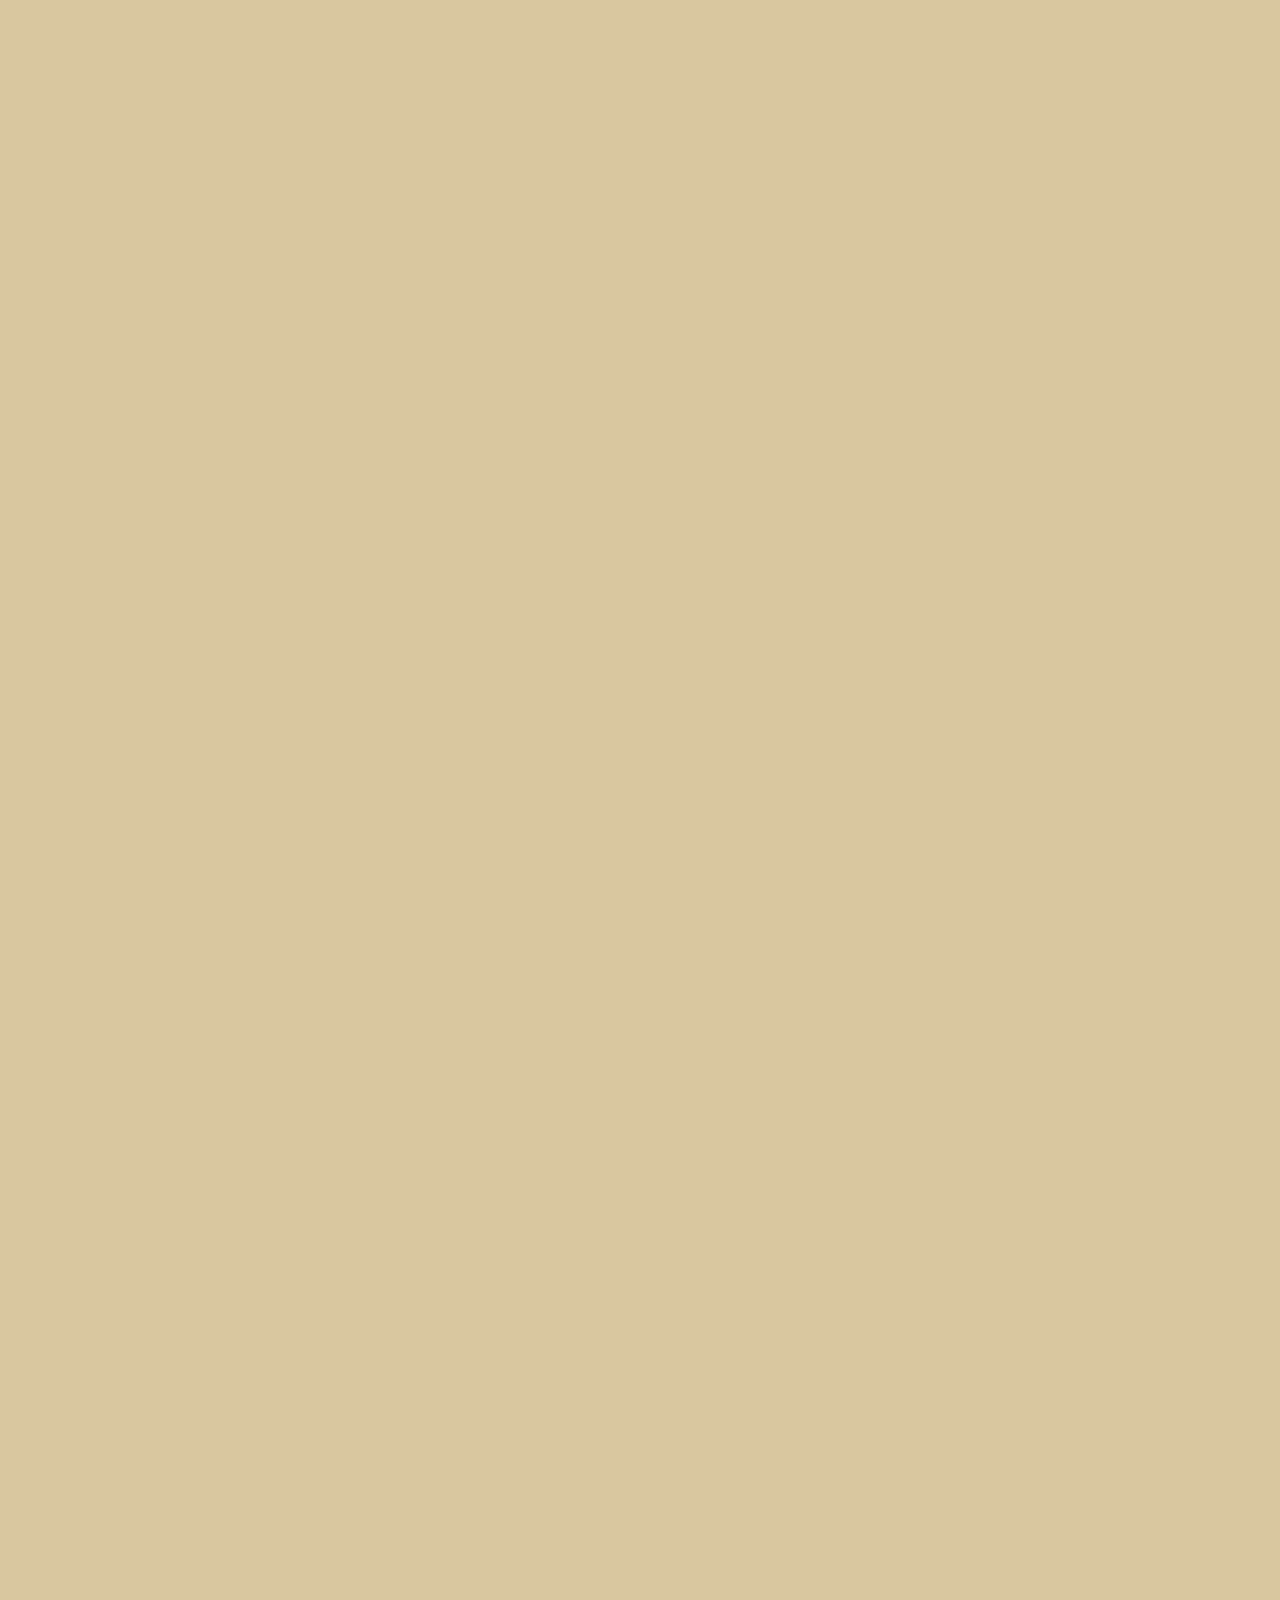
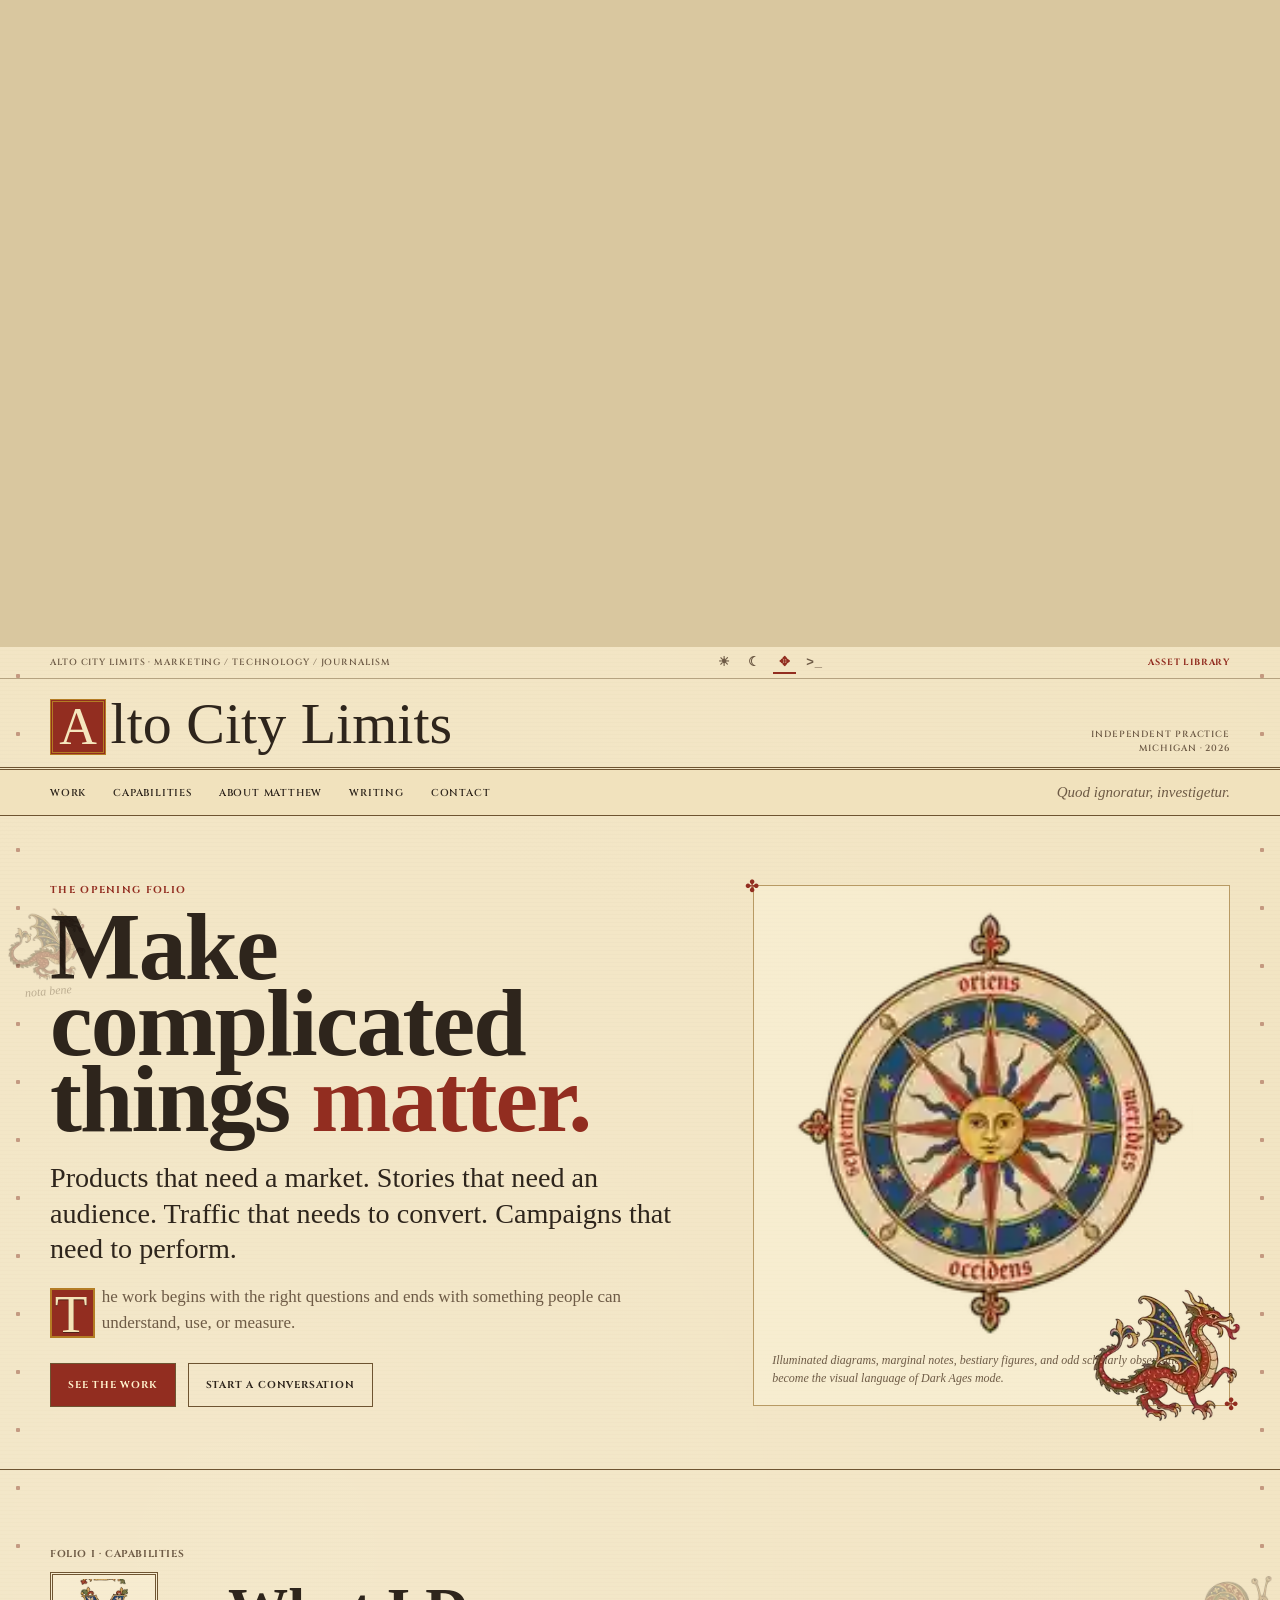
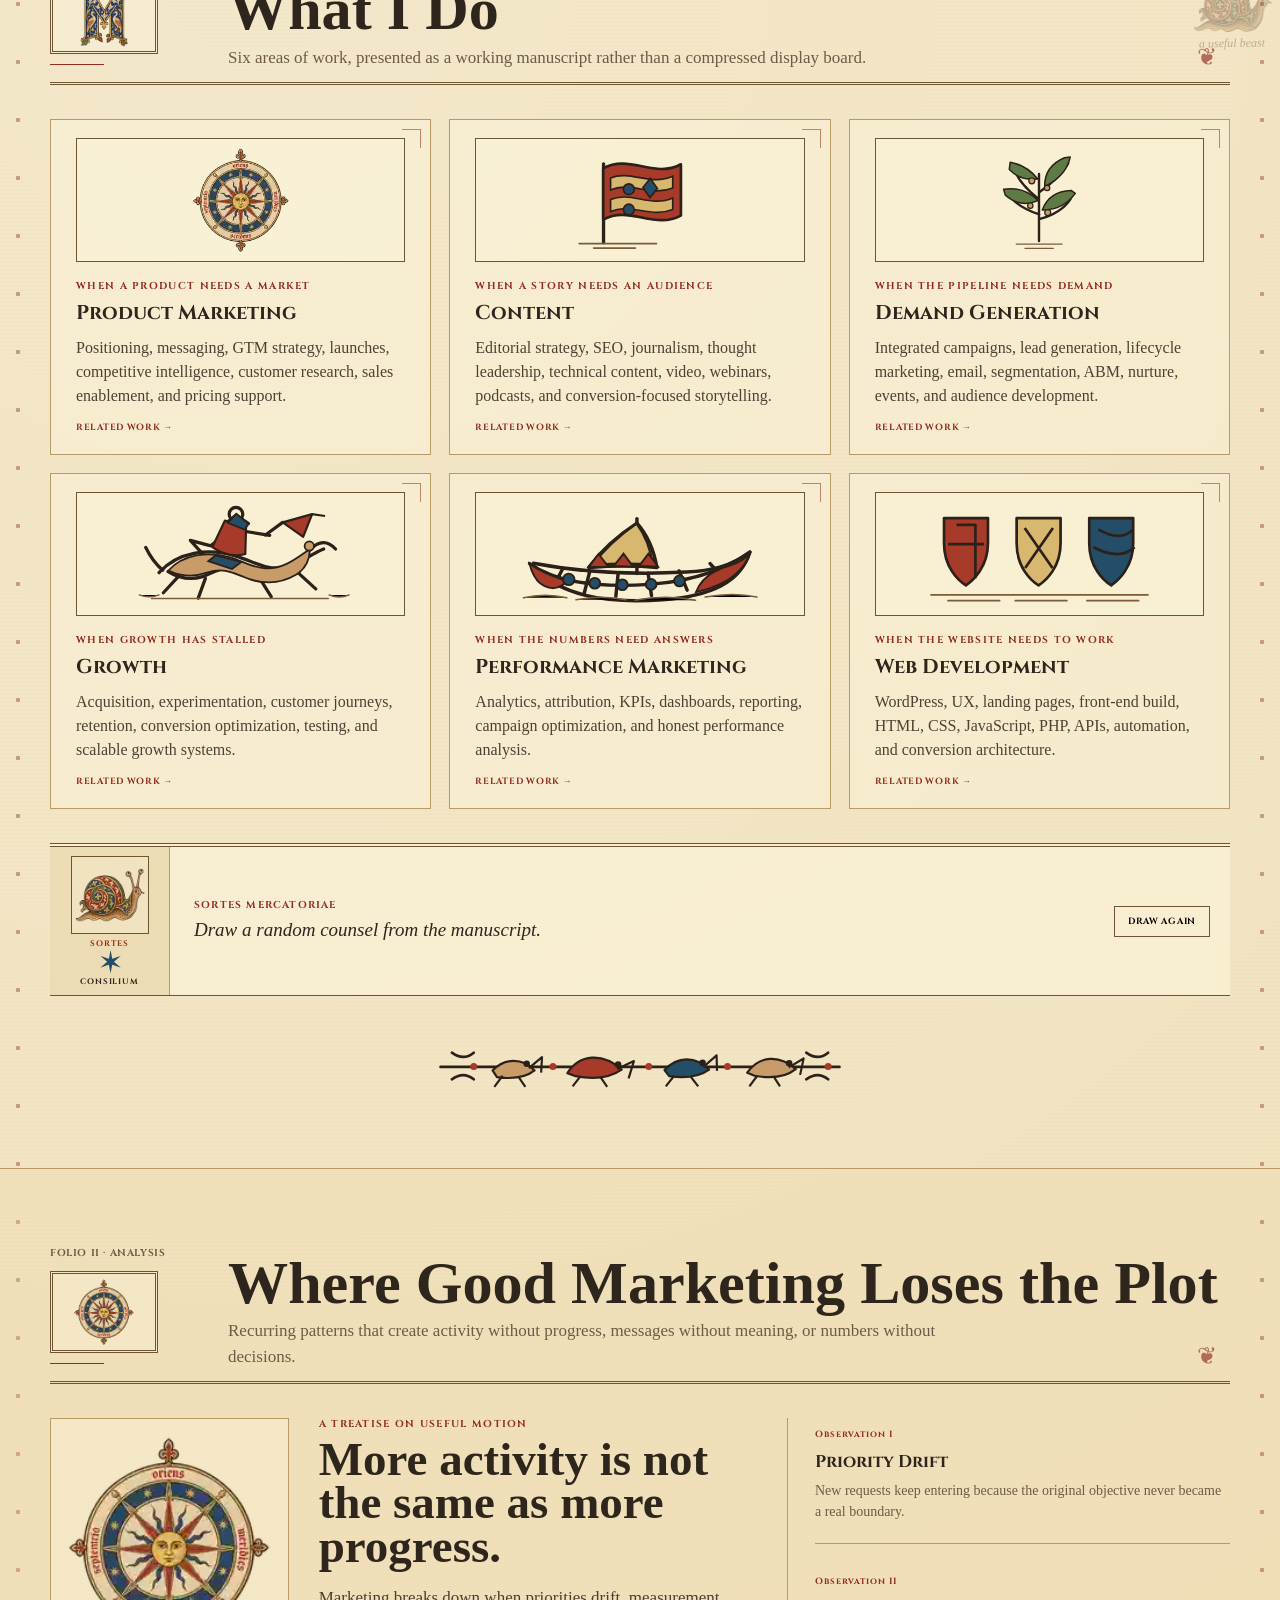
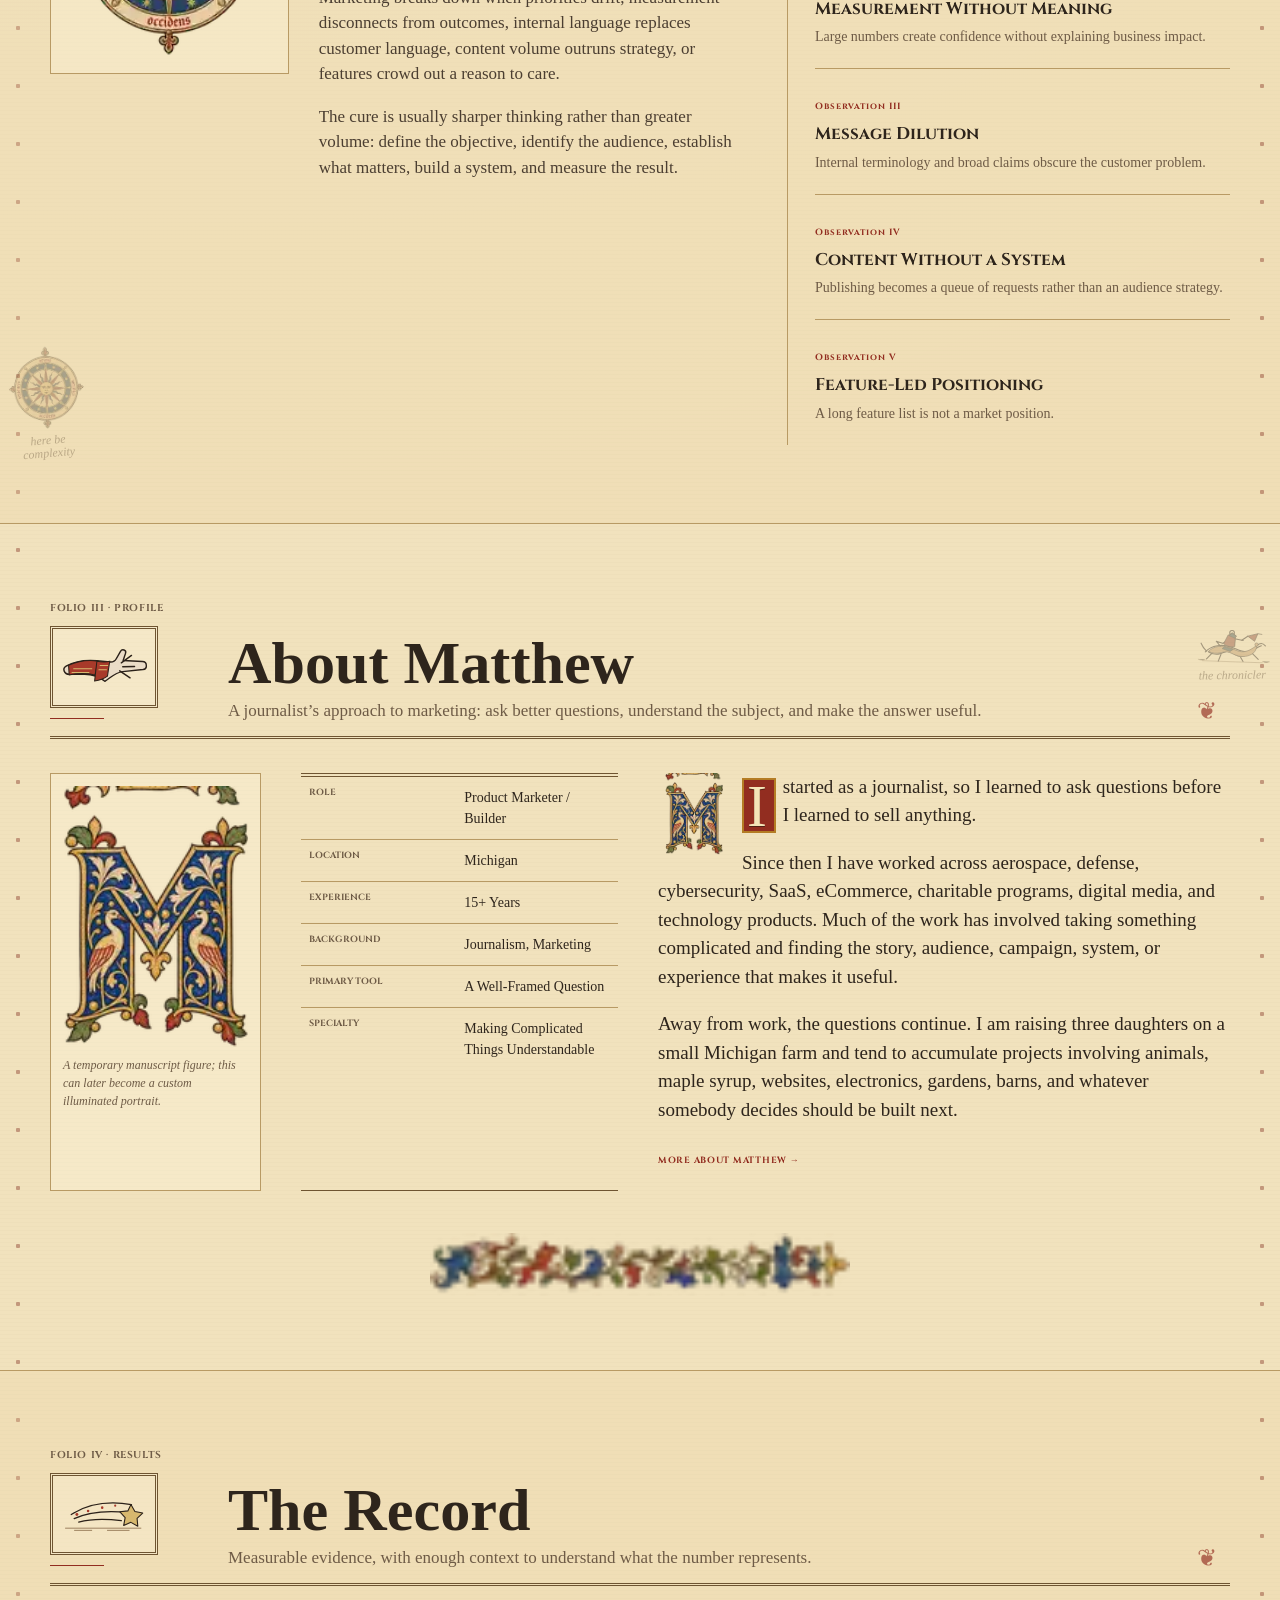
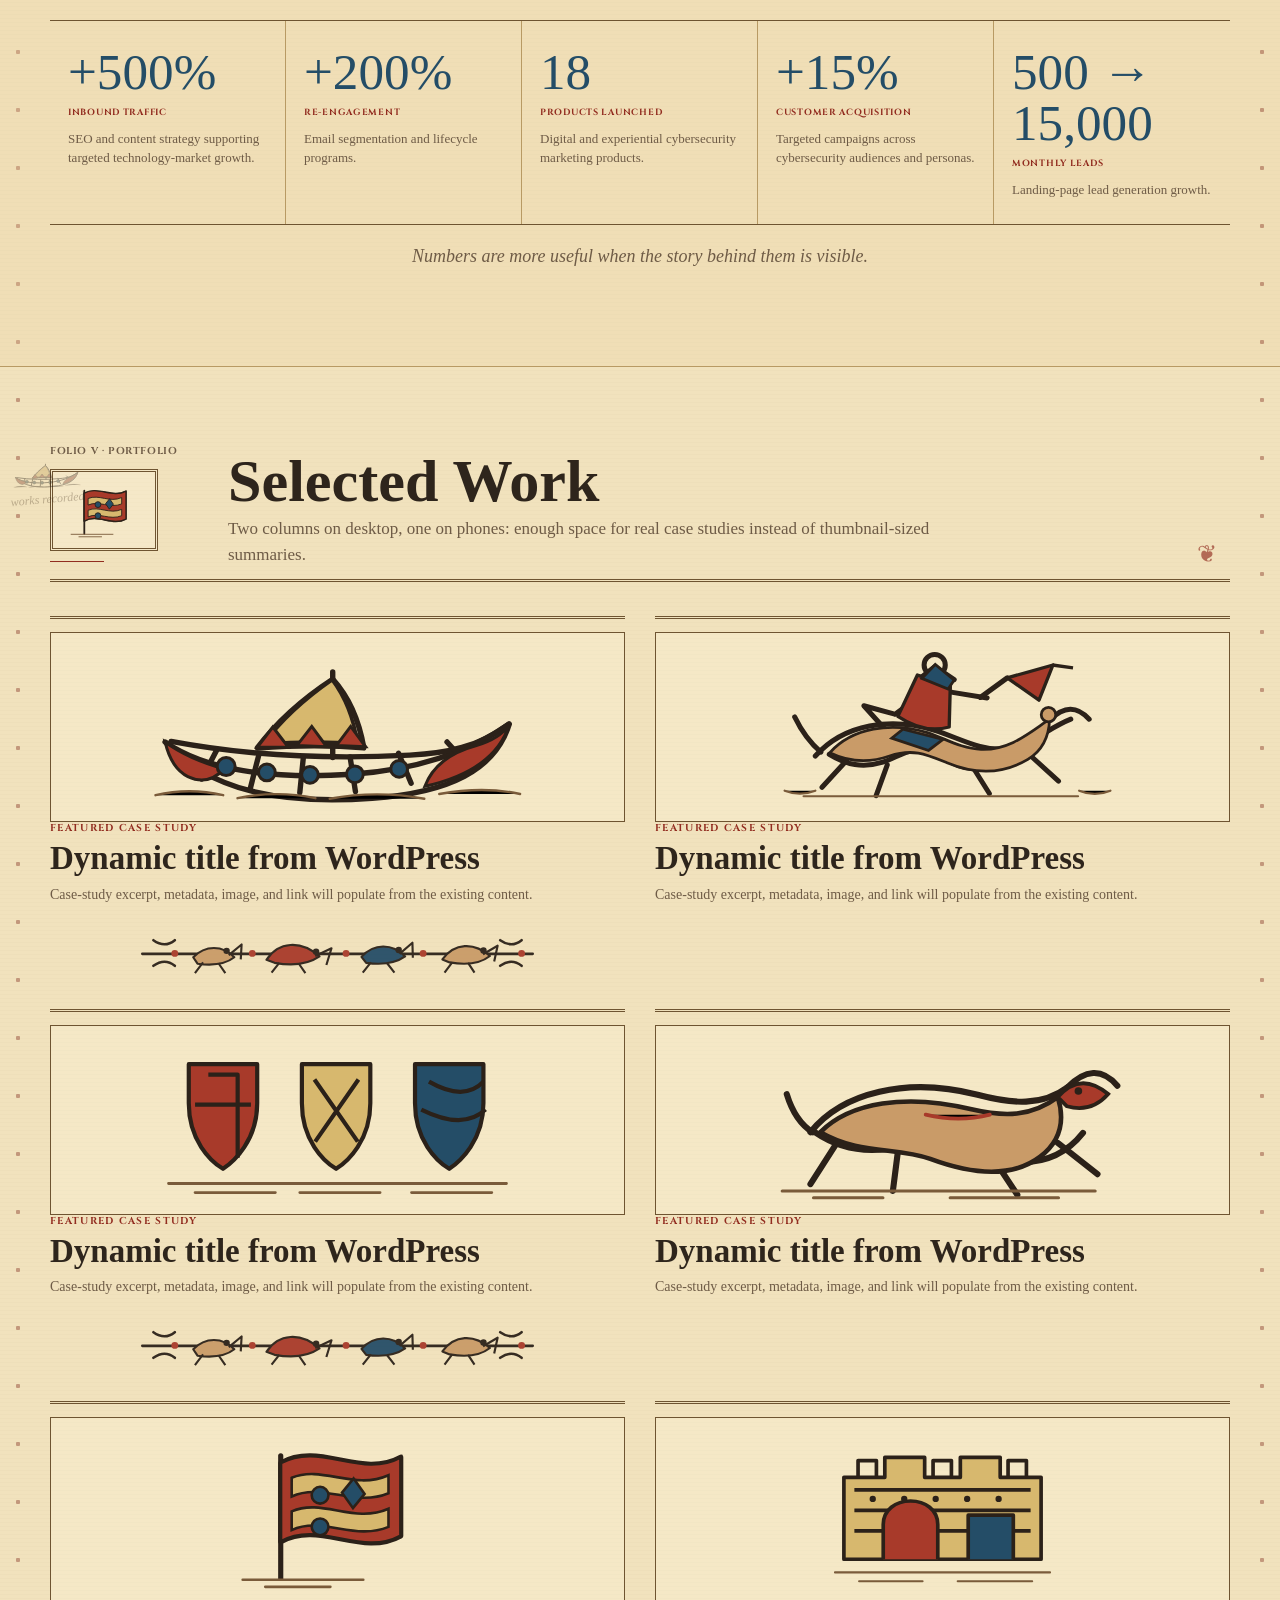
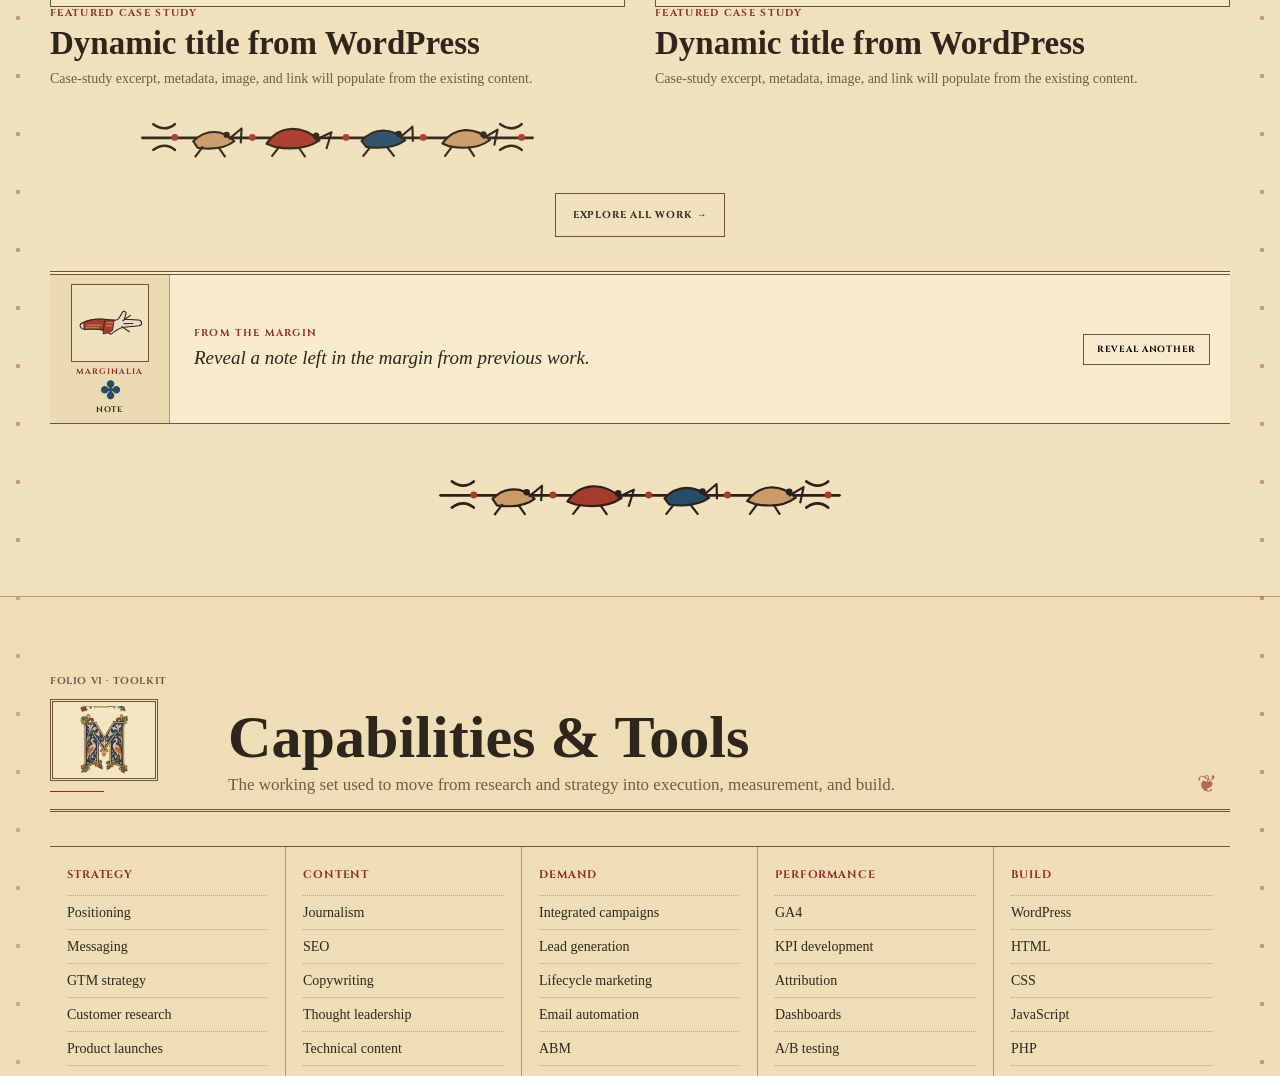
==== commit d40da98e: "Bump Dark Ages Bayeux asset cache" ====
--- a/site/dark-ages/index.html
+++ b/site/dark-ages/index.html
@@ -1 +1 @@
-<!doctype html><html lang="en"><head><meta charset="utf-8"><meta name="viewport" content="width=device-width,initial-scale=1"><title>Loading Alto City Limits Dark Ages…</title></head><body><p style="font-family:system-ui;padding:2rem">Loading Dark Ages preview…</p><script>(async()=>{try{const names=['chunk-00','chunk-01','chunk-02'];const parts=await Promise.all(names.map(async n=>(await (await fetch(n+'?v=portrait-overflow-1')).text()).trim()));const bytes=Uint8Array.from(atob(parts.join('')),c=>c.charCodeAt(0));const stream=new Blob([bytes]).stream().pipeThrough(new DecompressionStream('gzip'));let html=await new Response(stream).text();html=html.replace('</head>','<link rel="preload" as="image" href="assets/medieval/dragon.webp?v=portrait-overflow-1"><link rel="preload" as="image" href="assets/medieval/initial-m.webp?v=portrait-overflow-1"><link rel="stylesheet" href="native-assets.css?v=portrait-overflow-1"></head>').replace('</body>','<script src="native-assets.js?v=portrait-overflow-1"><\/script></body>');document.open();document.write(html);document.close()}catch(e){document.body.innerHTML='<pre style="padding:2rem;white-space:pre-wrap">Could not load Dark Ages preview: '+String(e)+'</pre>'}})();</script></body></html>+<!doctype html><html lang="en"><head><meta charset="utf-8"><meta name="viewport" content="width=device-width,initial-scale=1"><title>Loading Alto City Limits Dark Ages…</title></head><body><p style="font-family:system-ui;padding:2rem">Loading Dark Ages preview…</p><script>(async()=>{try{const version='bayeux-assets-1';const names=['chunk-00','chunk-01','chunk-02'];const parts=await Promise.all(names.map(async n=>(await (await fetch(n+'?v='+version)).text()).trim()));const bytes=Uint8Array.from(atob(parts.join('')),c=>c.charCodeAt(0));const stream=new Blob([bytes]).stream().pipeThrough(new DecompressionStream('gzip'));let html=await new Response(stream).text();html=html.replace('</head>','<link rel="preload" as="image" href="assets/medieval/dragon.webp?v='+version+'"><link rel="preload" as="image" href="assets/medieval/initial-m.webp?v='+version+'"><link rel="preload" as="image" href="assets/medieval/bayeux-horseman.svg?v='+version+'"><link rel="stylesheet" href="native-assets.css?v='+version+'"></head>').replace('</body>','<script src="native-assets.js?v='+version+'"><\/script></body>');document.open();document.write(html);document.close()}catch(e){document.body.innerHTML='<pre style="padding:2rem;white-space:pre-wrap">Could not load Dark Ages preview: '+String(e)+'</pre>'}})();</script></body></html>
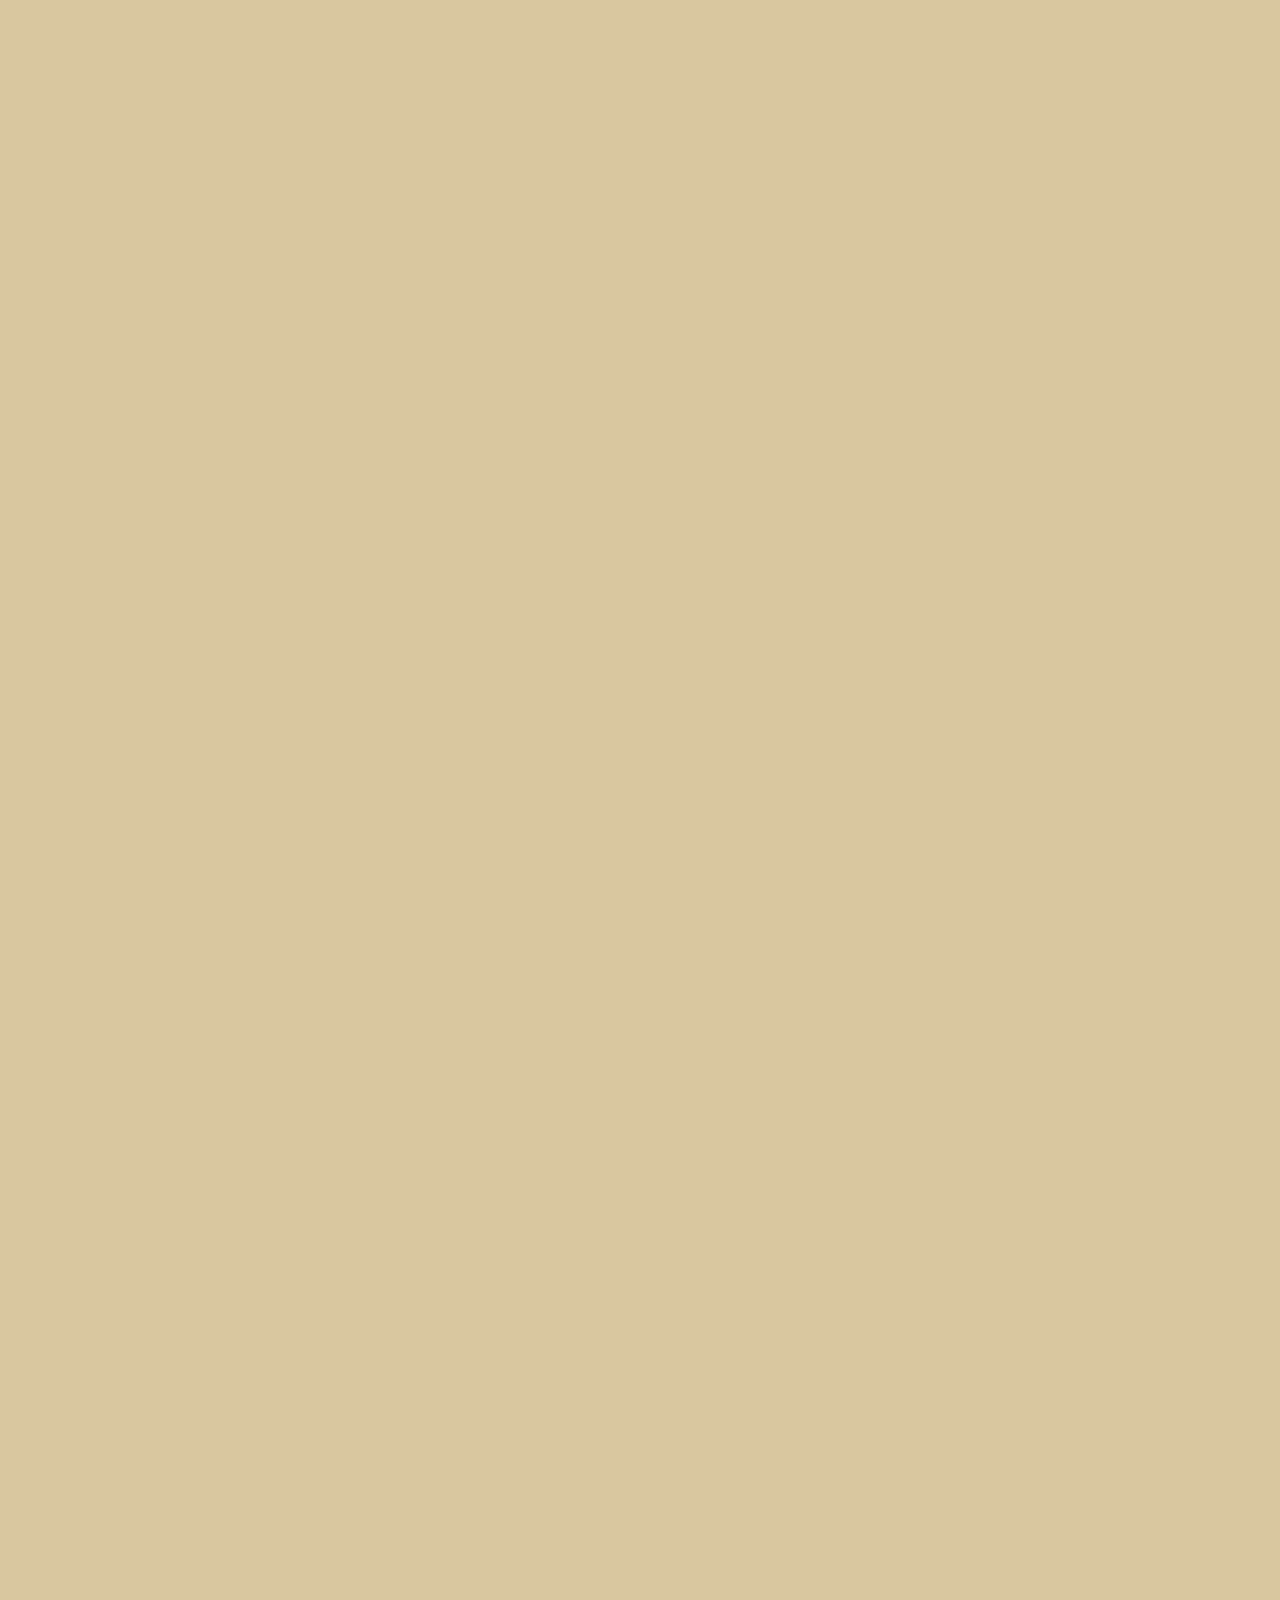
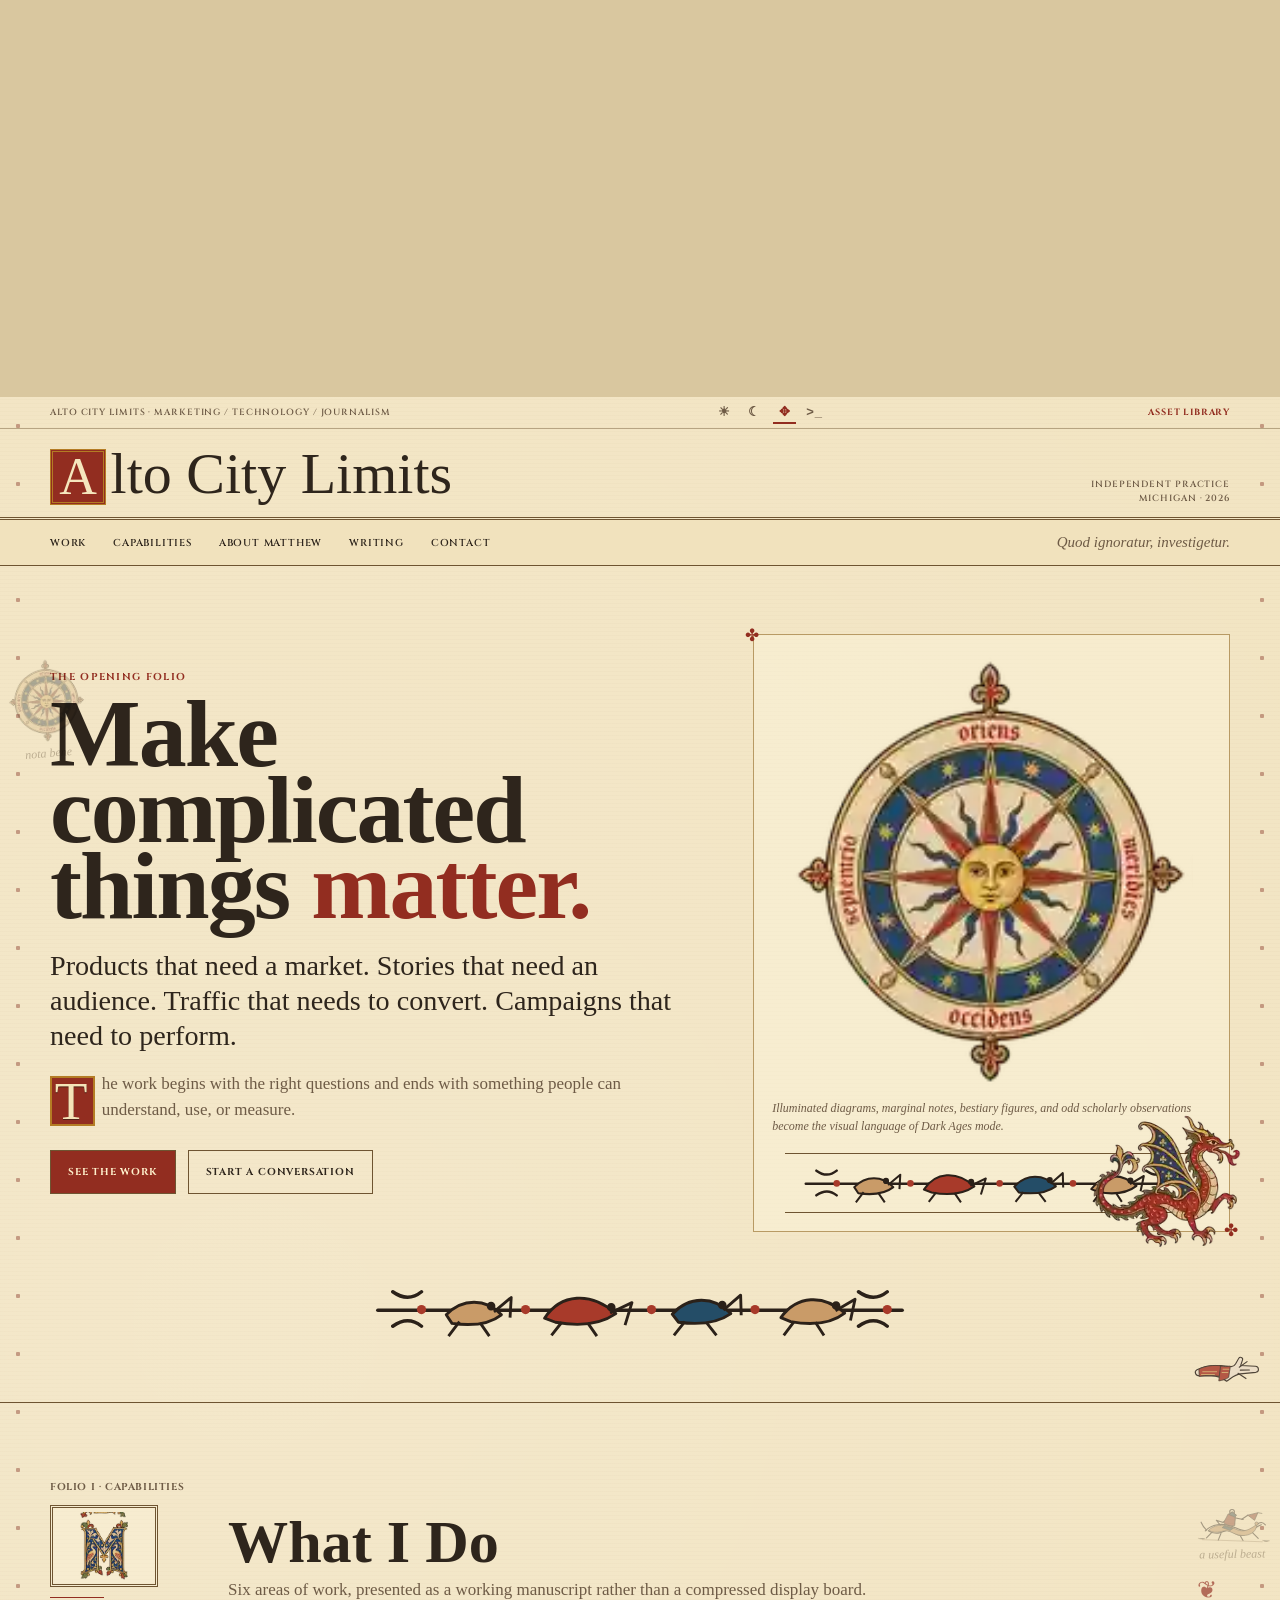
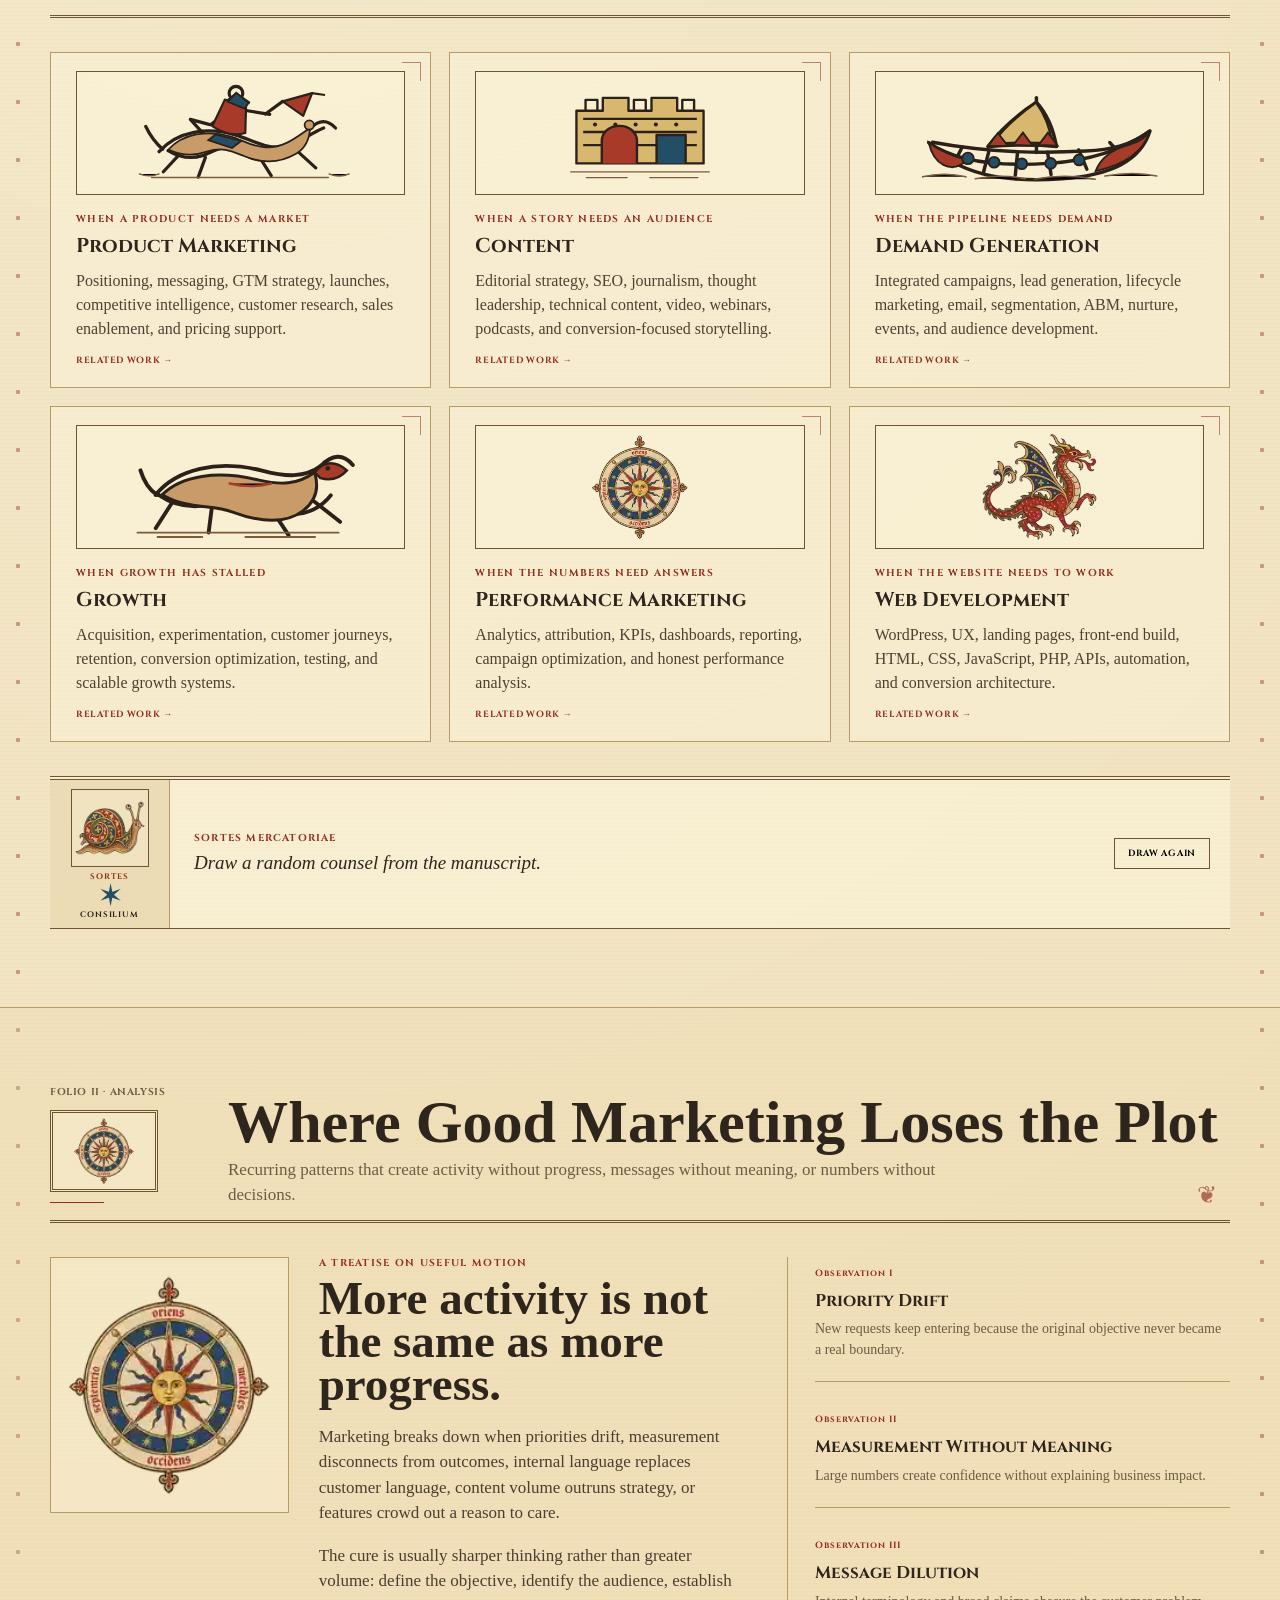
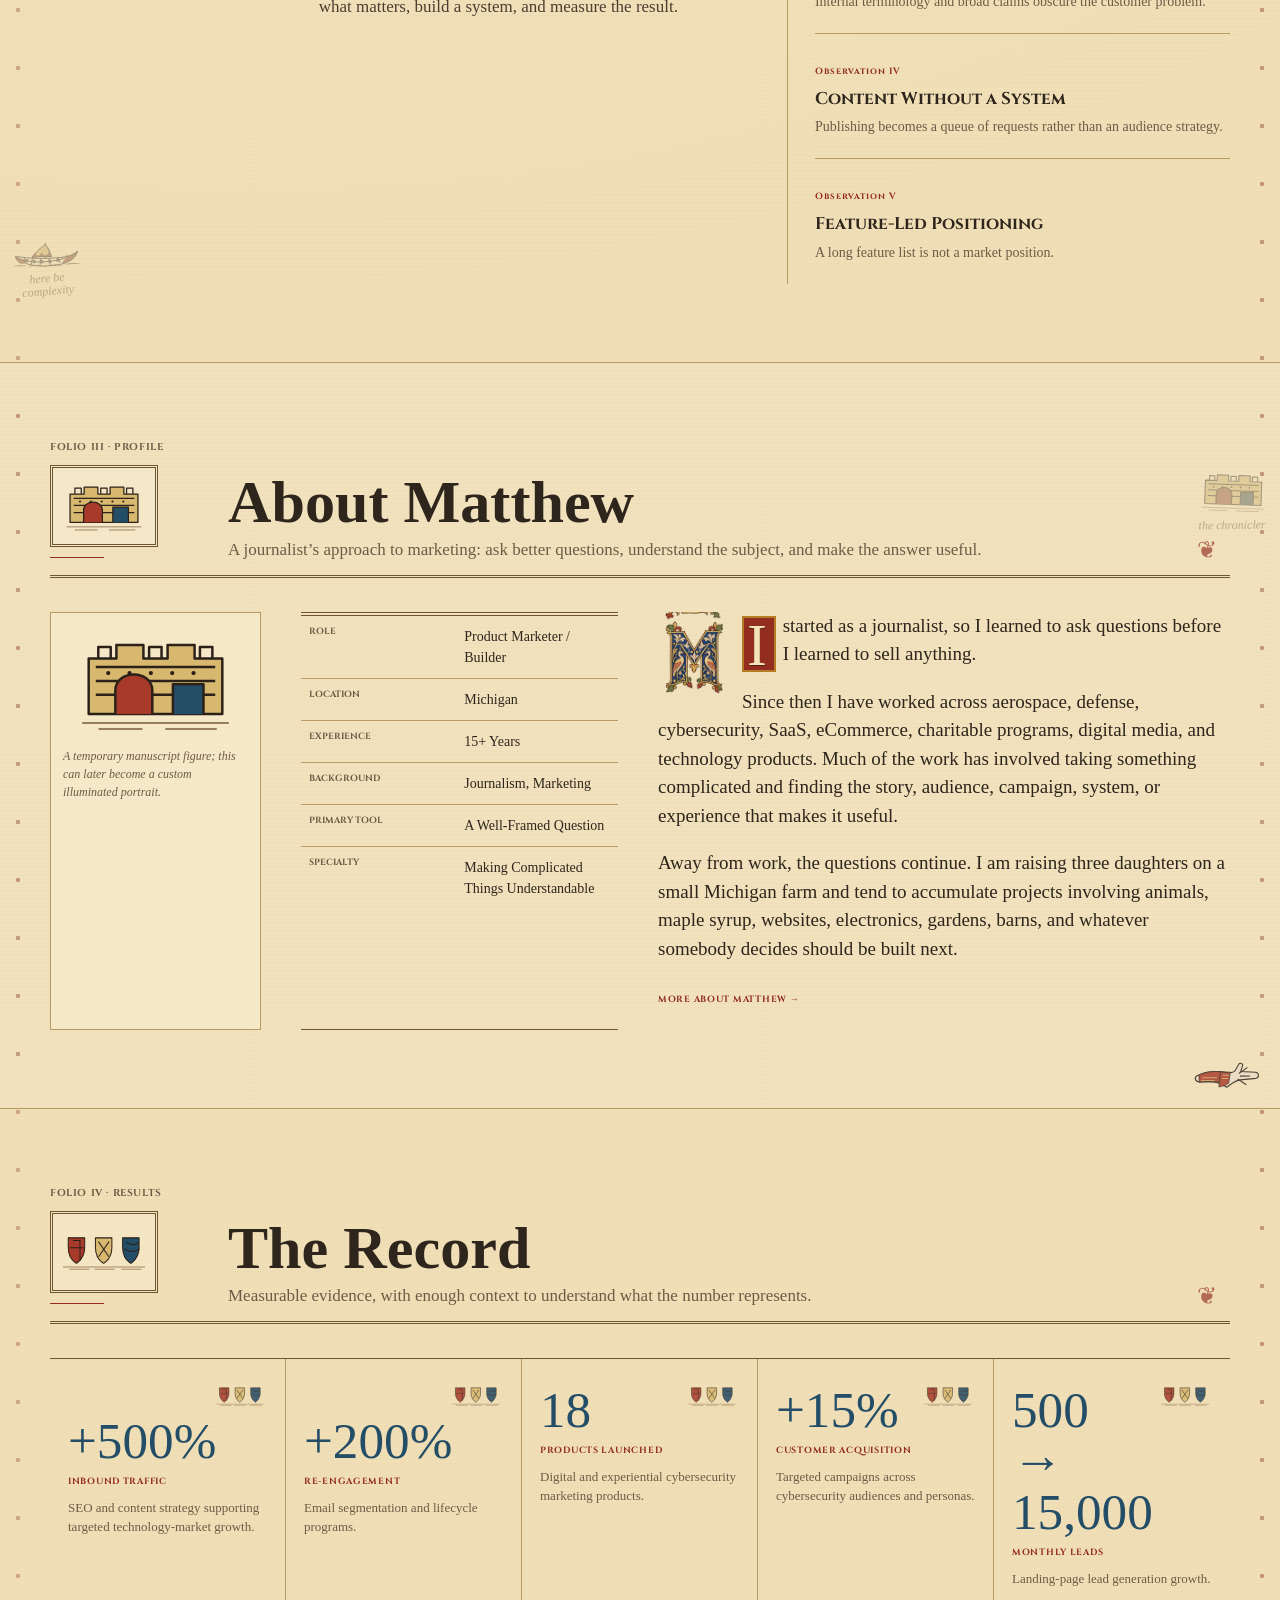
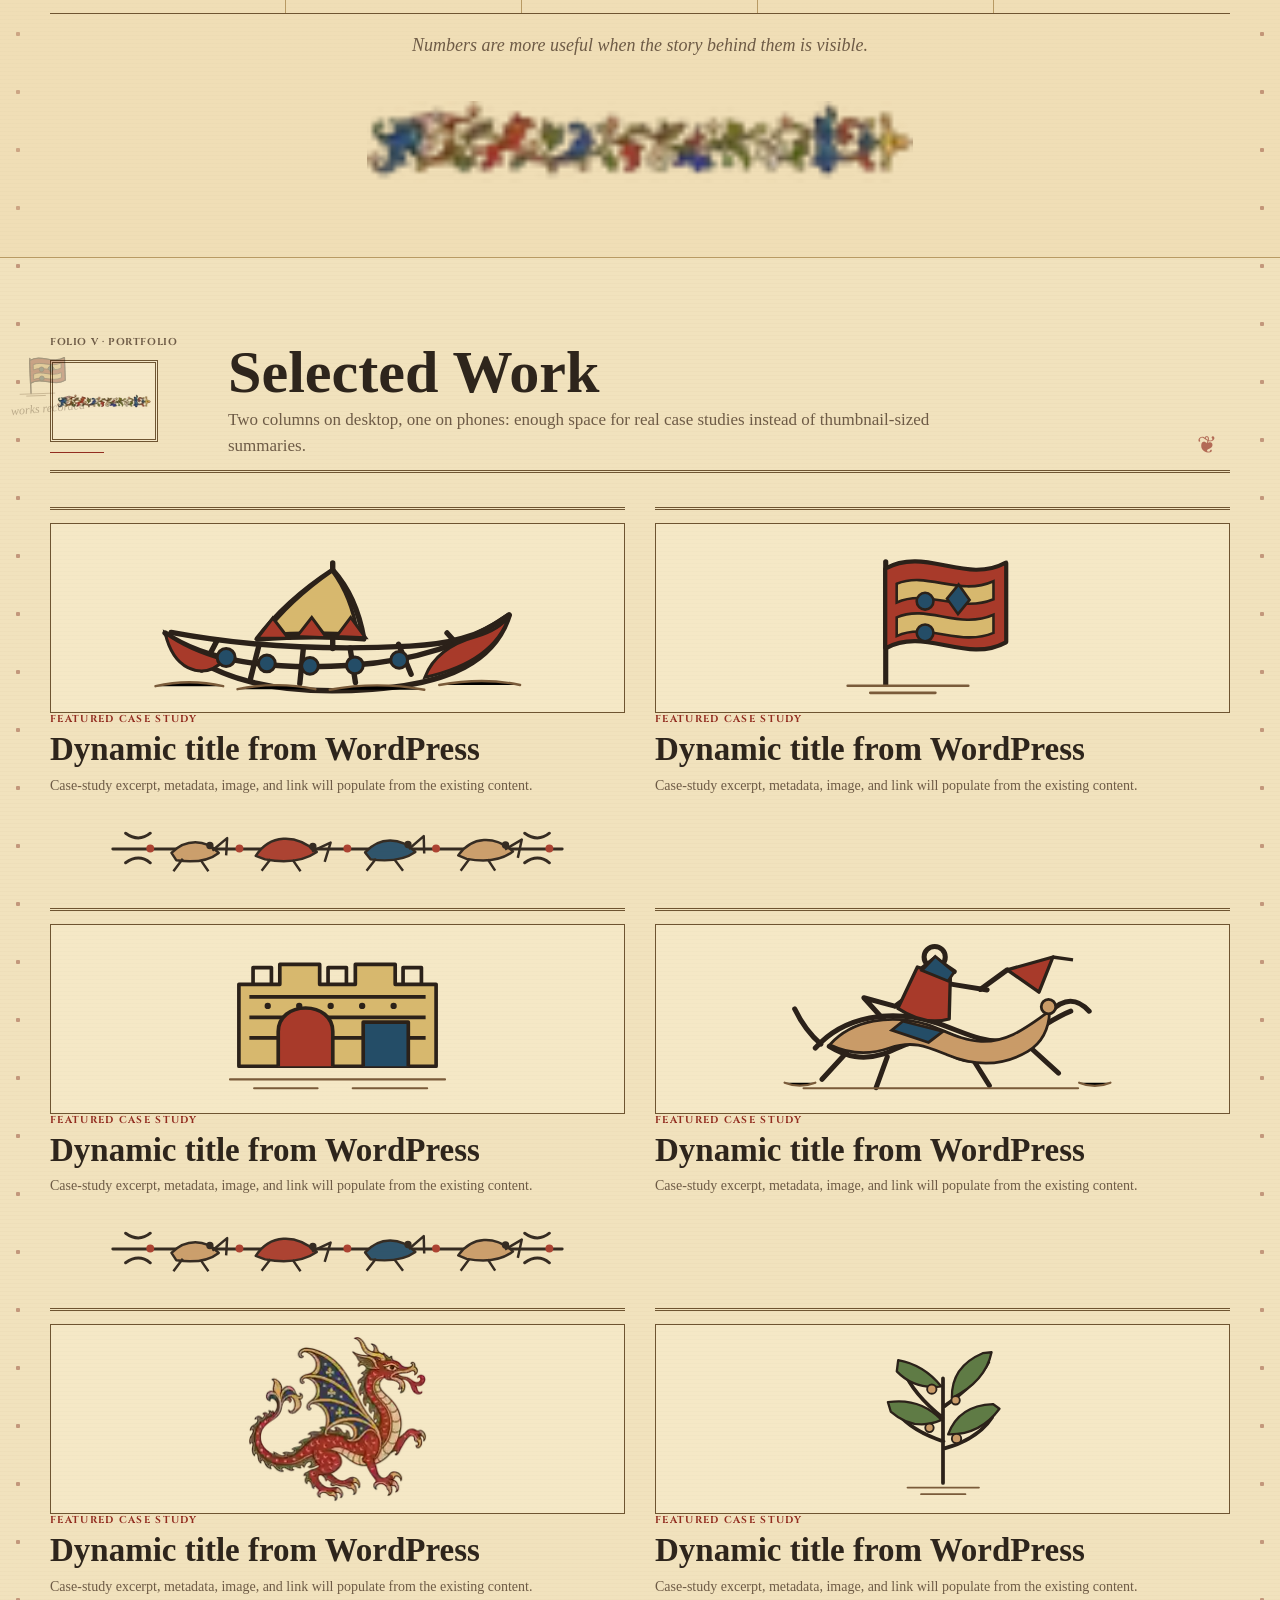
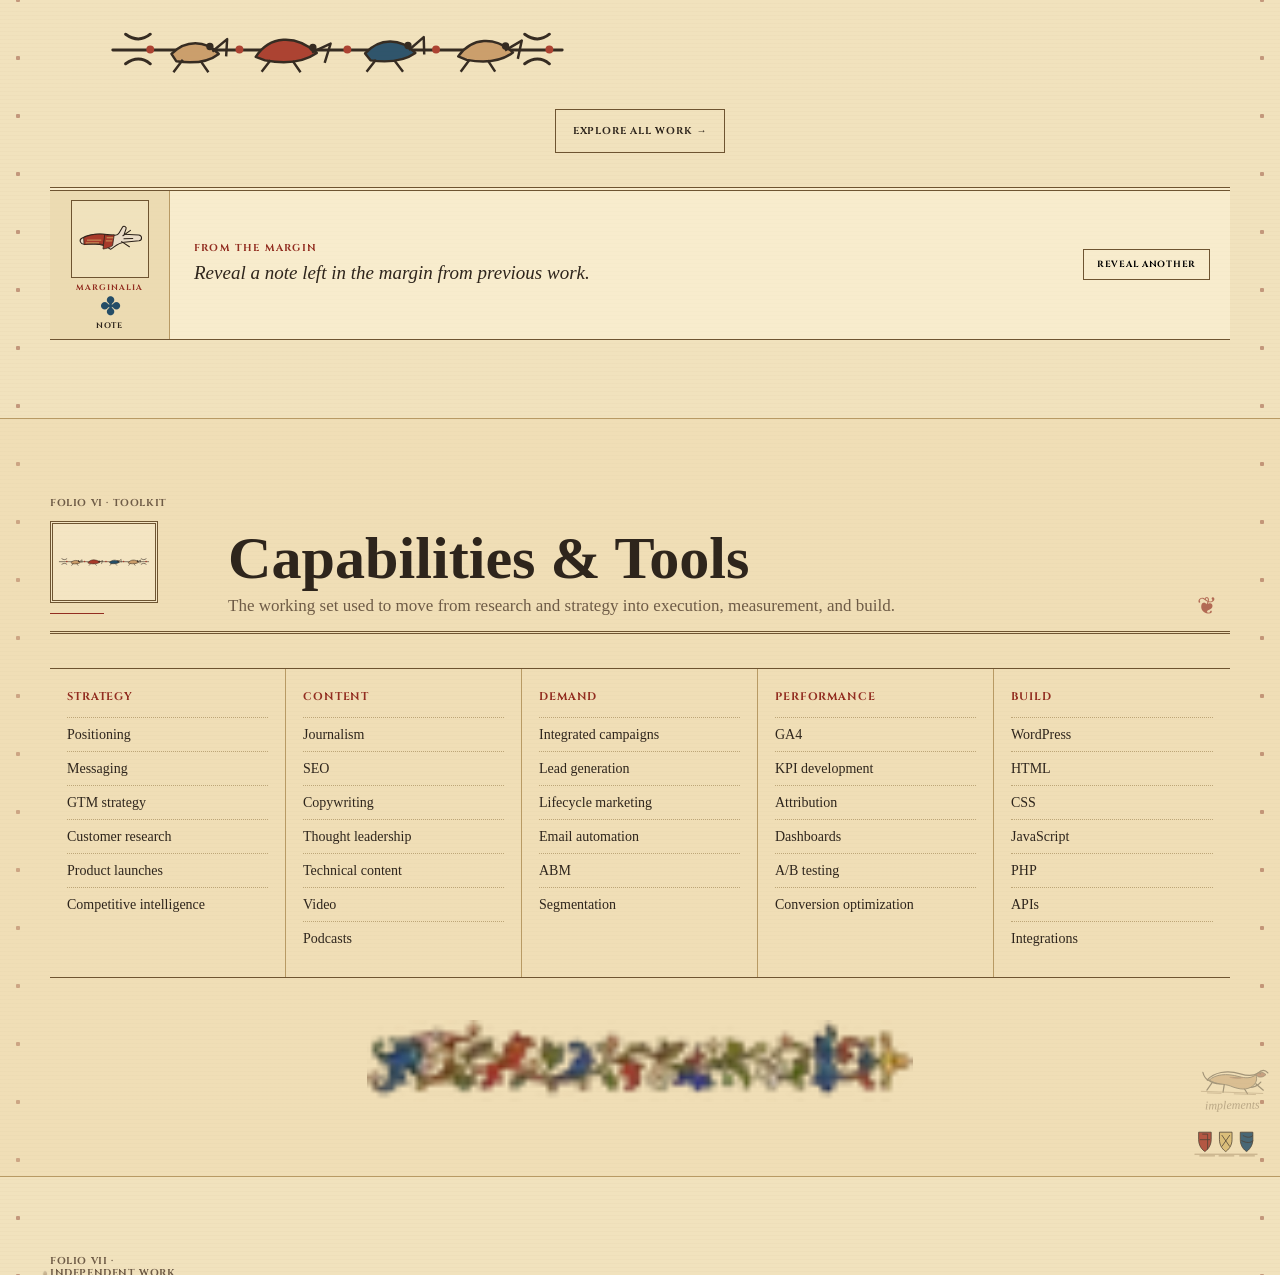
==== commit 4368cf99: "Load approved Dark Ages asset map" ====
--- a/site/dark-ages/index.html
+++ b/site/dark-ages/index.html
@@ -1 +1 @@
-<!doctype html><html lang="en"><head><meta charset="utf-8"><meta name="viewport" content="width=device-width,initial-scale=1"><title>Loading Alto City Limits Dark Ages…</title></head><body><p style="font-family:system-ui;padding:2rem">Loading Dark Ages preview…</p><script>(async()=>{try{const version='bayeux-assets-1';const names=['chunk-00','chunk-01','chunk-02'];const parts=await Promise.all(names.map(async n=>(await (await fetch(n+'?v='+version)).text()).trim()));const bytes=Uint8Array.from(atob(parts.join('')),c=>c.charCodeAt(0));const stream=new Blob([bytes]).stream().pipeThrough(new DecompressionStream('gzip'));let html=await new Response(stream).text();html=html.replace('</head>','<link rel="preload" as="image" href="assets/medieval/dragon.webp?v='+version+'"><link rel="preload" as="image" href="assets/medieval/initial-m.webp?v='+version+'"><link rel="preload" as="image" href="assets/medieval/bayeux-horseman.svg?v='+version+'"><link rel="stylesheet" href="native-assets.css?v='+version+'"></head>').replace('</body>','<script src="native-assets.js?v='+version+'"><\/script></body>');document.open();document.write(html);document.close()}catch(e){document.body.innerHTML='<pre style="padding:2rem;white-space:pre-wrap">Could not load Dark Ages preview: '+String(e)+'</pre>'}})();</script></body></html>+<!doctype html><html lang="en"><head><meta charset="utf-8"><meta name="viewport" content="width=device-width,initial-scale=1"><title>Loading Alto City Limits Dark Ages…</title></head><body><p style="font-family:system-ui;padding:2rem">Loading Dark Ages preview…</p><script>(async()=>{try{const version='bayeux-approved-map-1';const names=['chunk-00','chunk-01','chunk-02'];const parts=await Promise.all(names.map(async n=>(await (await fetch(n+'?v='+version)).text()).trim()));const bytes=Uint8Array.from(atob(parts.join('')),c=>c.charCodeAt(0));const stream=new Blob([bytes]).stream().pipeThrough(new DecompressionStream('gzip'));let html=await new Response(stream).text();html=html.replace('</head>','<link rel="preload" as="image" href="assets/medieval/diagram-compass.webp?v='+version+'"><link rel="preload" as="image" href="assets/medieval/bayeux-border-beasts.svg?v='+version+'"><link rel="preload" as="image" href="assets/medieval/dragon.webp?v='+version+'"><link rel="stylesheet" href="native-assets.css?v='+version+'"><link rel="stylesheet" href="approved-asset-map.css?v='+version+'"></head>').replace('</body>','<script src="native-assets.js?v='+version+'"><\/script></body>');document.open();document.write(html);document.close()}catch(e){document.body.innerHTML='<pre style="padding:2rem;white-space:pre-wrap">Could not load Dark Ages preview: '+String(e)+'</pre>'}})();</script></body></html>
--- a/site/dark-ages/approved-asset-map.css
+++ b/site/dark-ages/approved-asset-map.css
@@ -0,0 +1,55 @@
+/* Approved Dark Ages asset map refinements.
+   Keeps large placements as intact scene fragments and small placements as marginalia. */
+.bayeux-approved-map .native-hero-support{
+  display:block!important;
+  width:min(560px,94%)!important;
+  max-height:92px!important;
+  margin:18px auto 0!important;
+  padding:4px 8px!important;
+  border-top:1px solid var(--rule-dark,#7a5c36)!important;
+  border-bottom:1px solid var(--rule-dark,#7a5c36)!important;
+  object-fit:contain!important;
+}
+.bayeux-approved-map .hero-art>.native-art.native-hero-support{
+  width:min(560px,94%)!important;
+}
+.bayeux-approved-map .native-art-divider img{
+  width:min(560px,82%)!important;
+  max-height:82px!important;
+  object-fit:contain!important;
+}
+.bayeux-approved-map .native-border-fragment{
+  width:min(560px,94%)!important;
+  max-height:60px!important;
+}
+.bayeux-approved-map .native-corner-ornament{
+  position:absolute!important;
+  right:18px!important;
+  bottom:18px!important;
+  width:72px!important;
+  max-height:72px!important;
+  opacity:.82!important;
+  pointer-events:none!important;
+}
+.bayeux-approved-map .native-record-accent{
+  float:right!important;
+  width:54px!important;
+  max-height:54px!important;
+  margin:0 0 8px 10px!important;
+  opacity:.86!important;
+}
+.bayeux-approved-map .cap-illumination.native-art,
+.bayeux-approved-map .work-illumination.native-art,
+.bayeux-approved-map .note-thumb.native-art{
+  object-fit:contain!important;
+}
+@media(max-width:760px){
+  .bayeux-approved-map .native-hero-support{width:90%!important;max-height:64px!important;margin-top:12px!important}
+  .bayeux-approved-map .native-corner-ornament{display:none!important}
+}
+@media(max-width:480px){
+  .bayeux-approved-map .native-hero-support{max-height:46px!important}
+}
+@media(max-width:700px) and (orientation:portrait){
+  .bayeux-approved-map .hero-art>.native-art.native-hero-support{width:92%!important;max-height:44px!important;margin-top:8px!important;padding:2px 6px!important}
+}
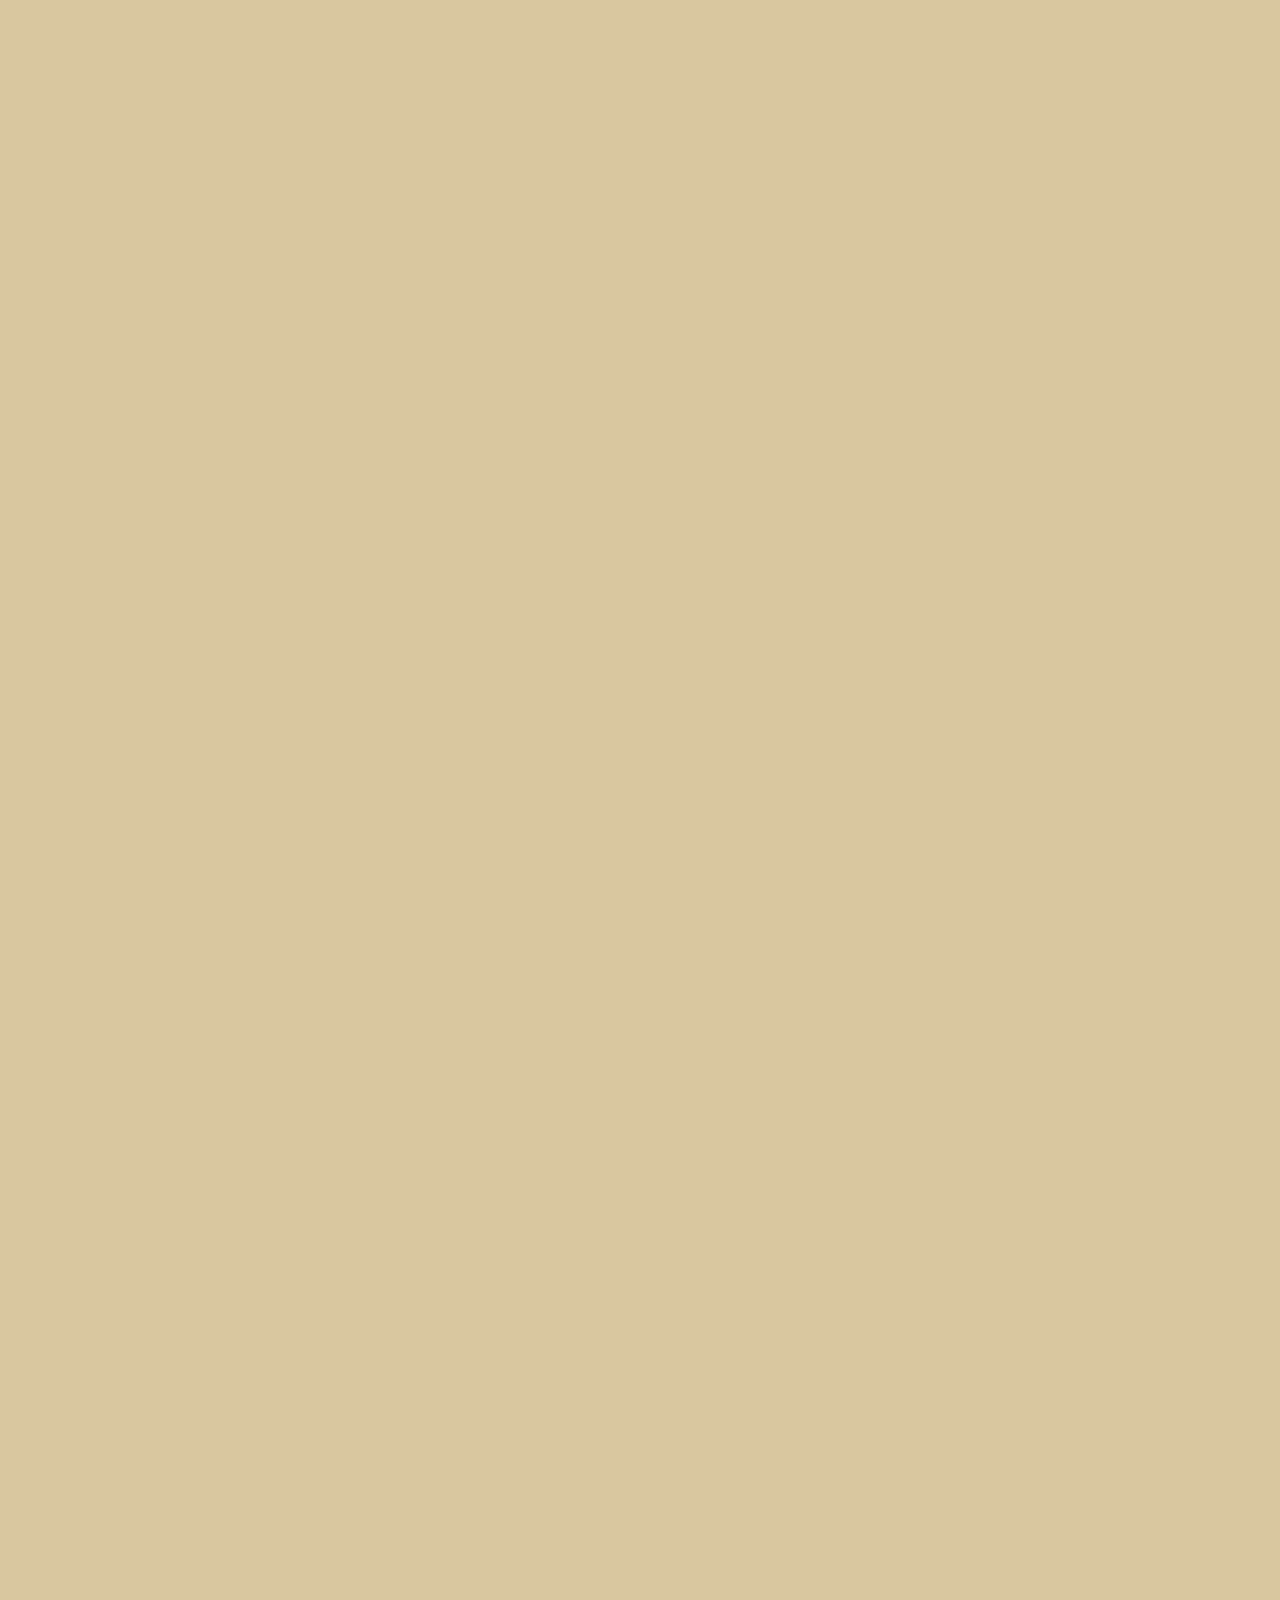
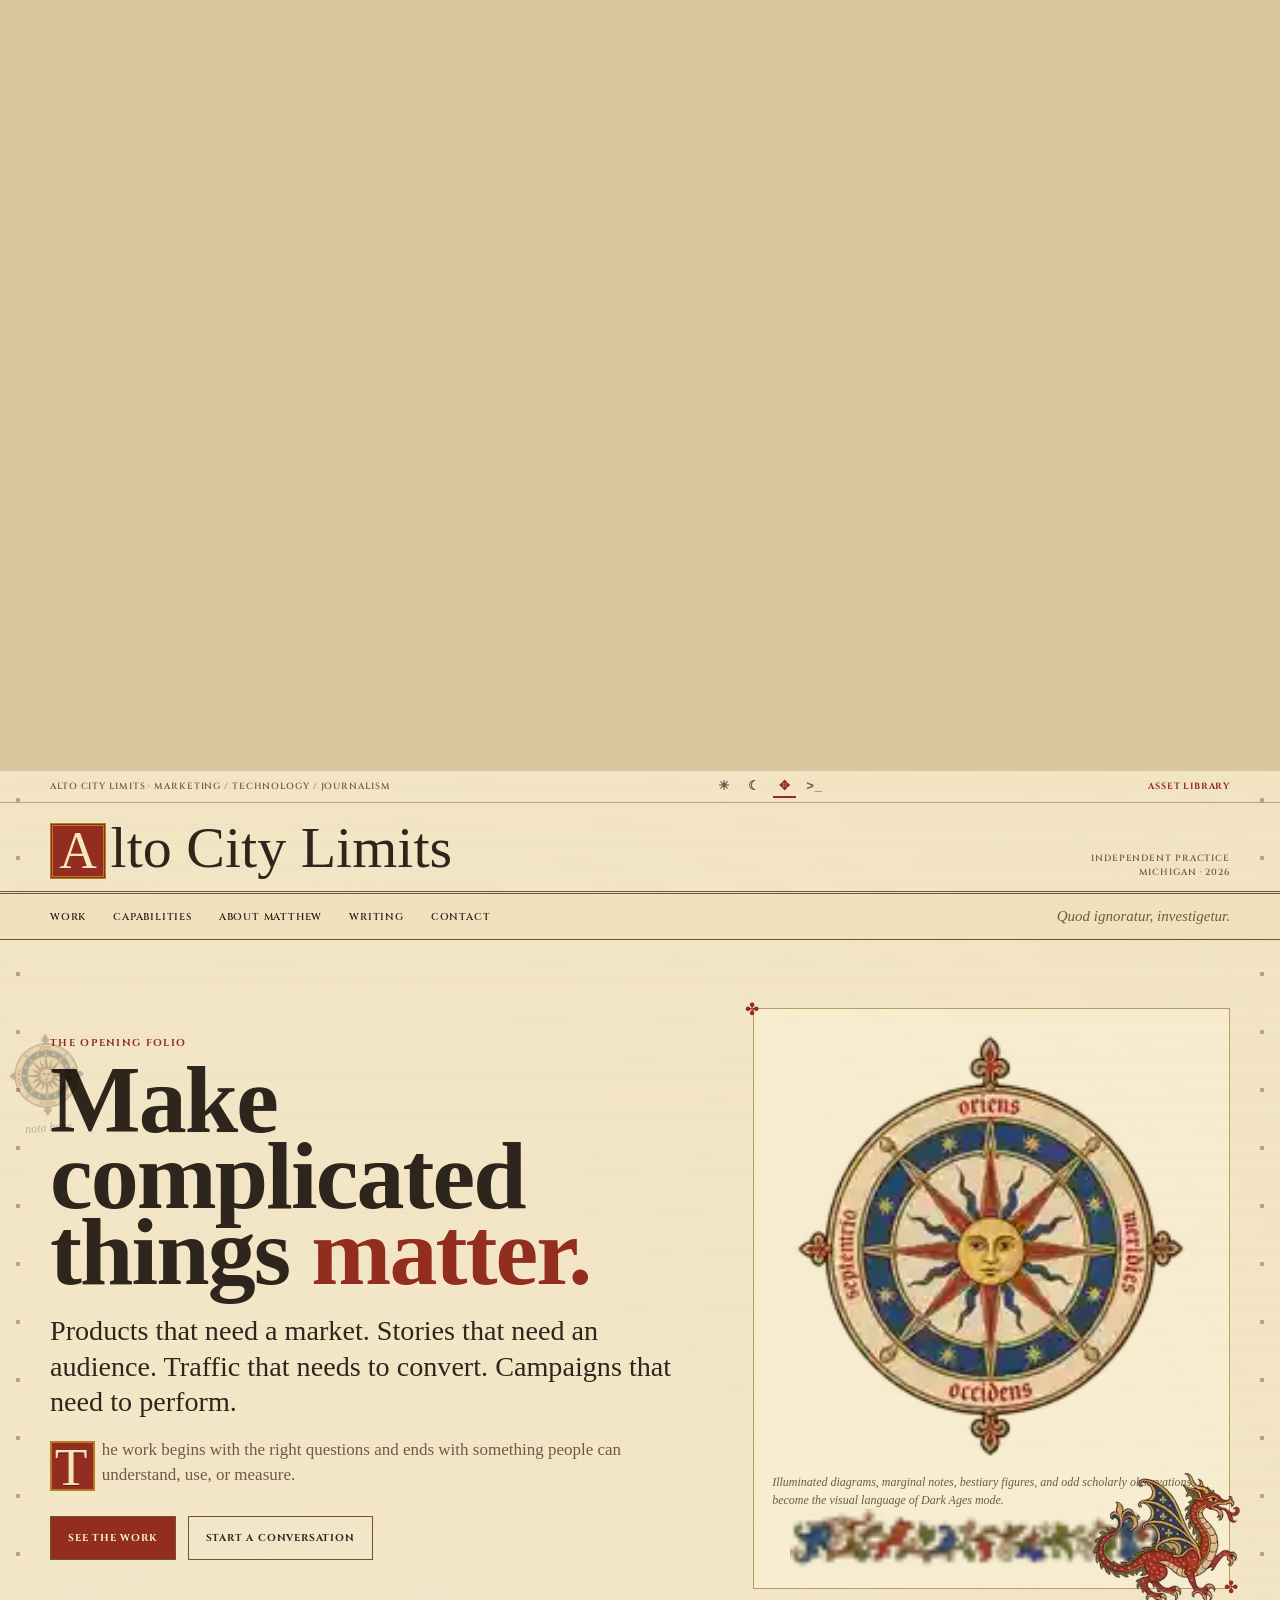
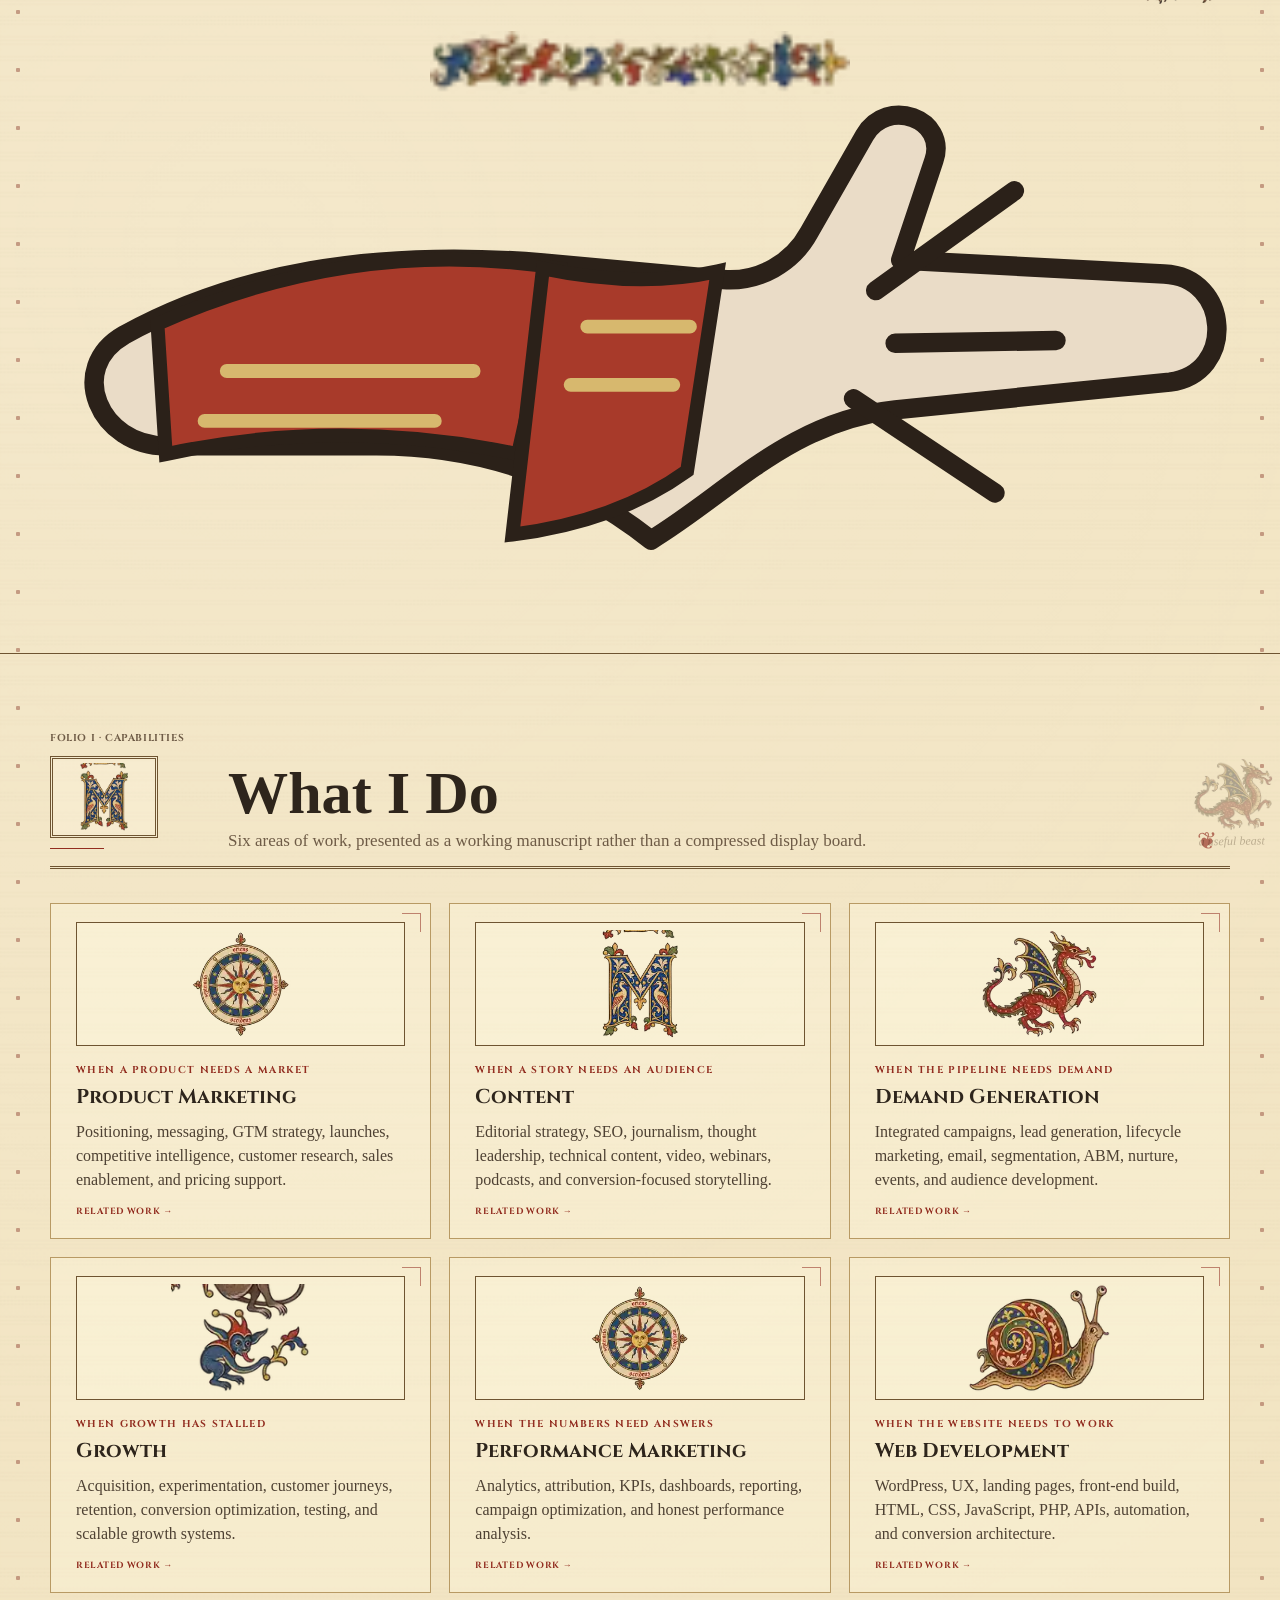
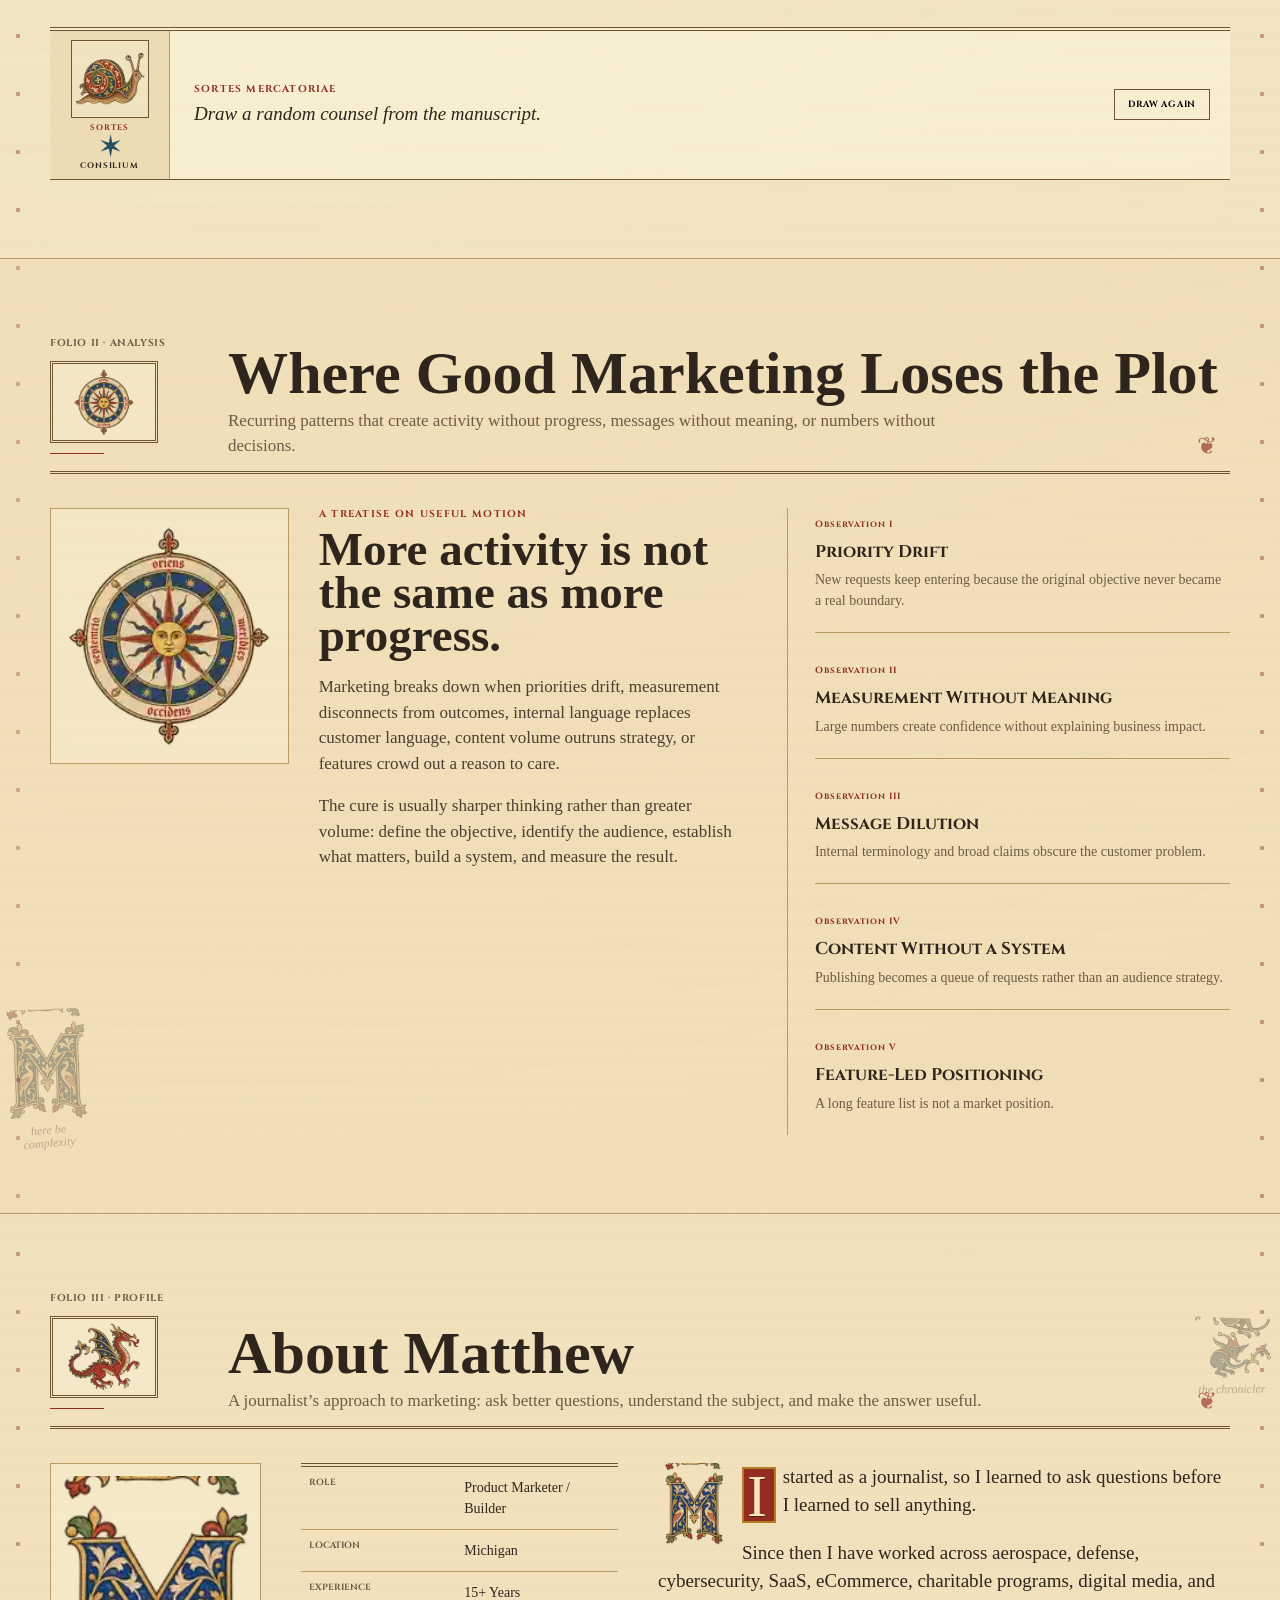
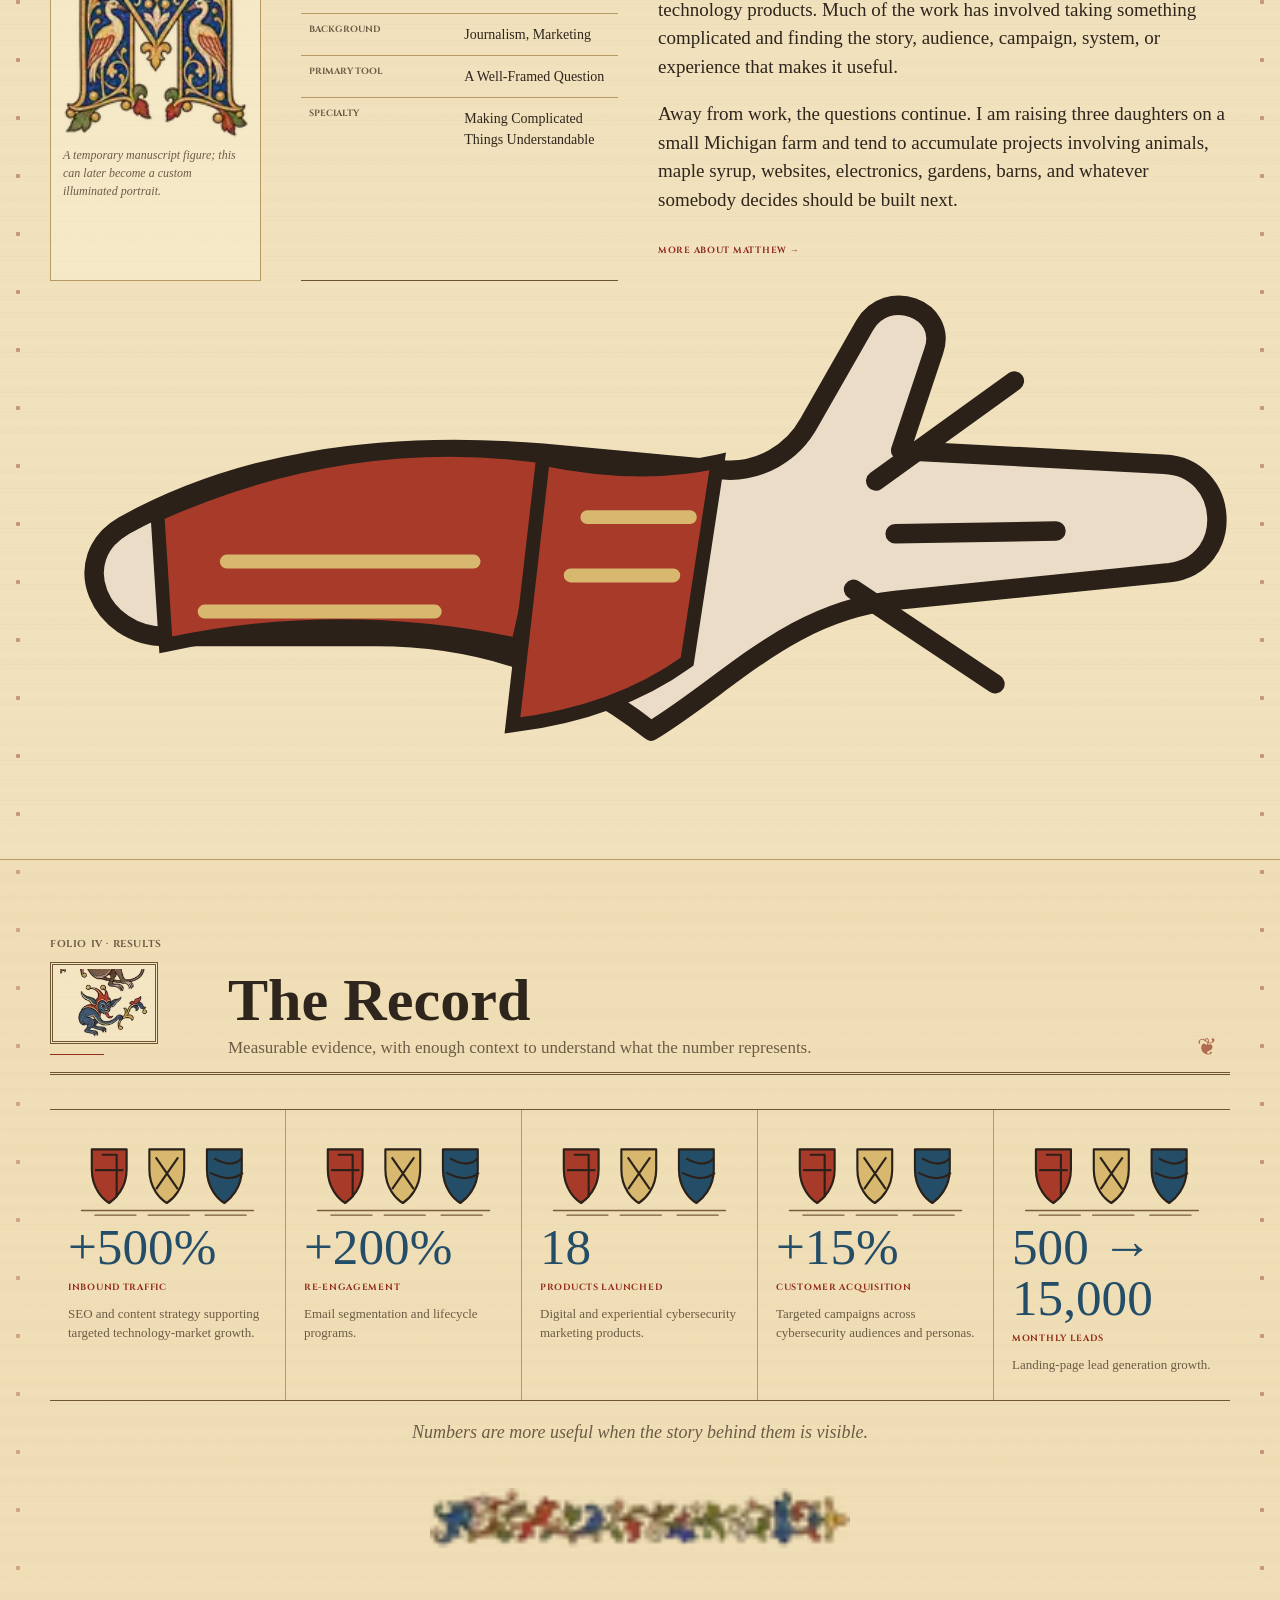
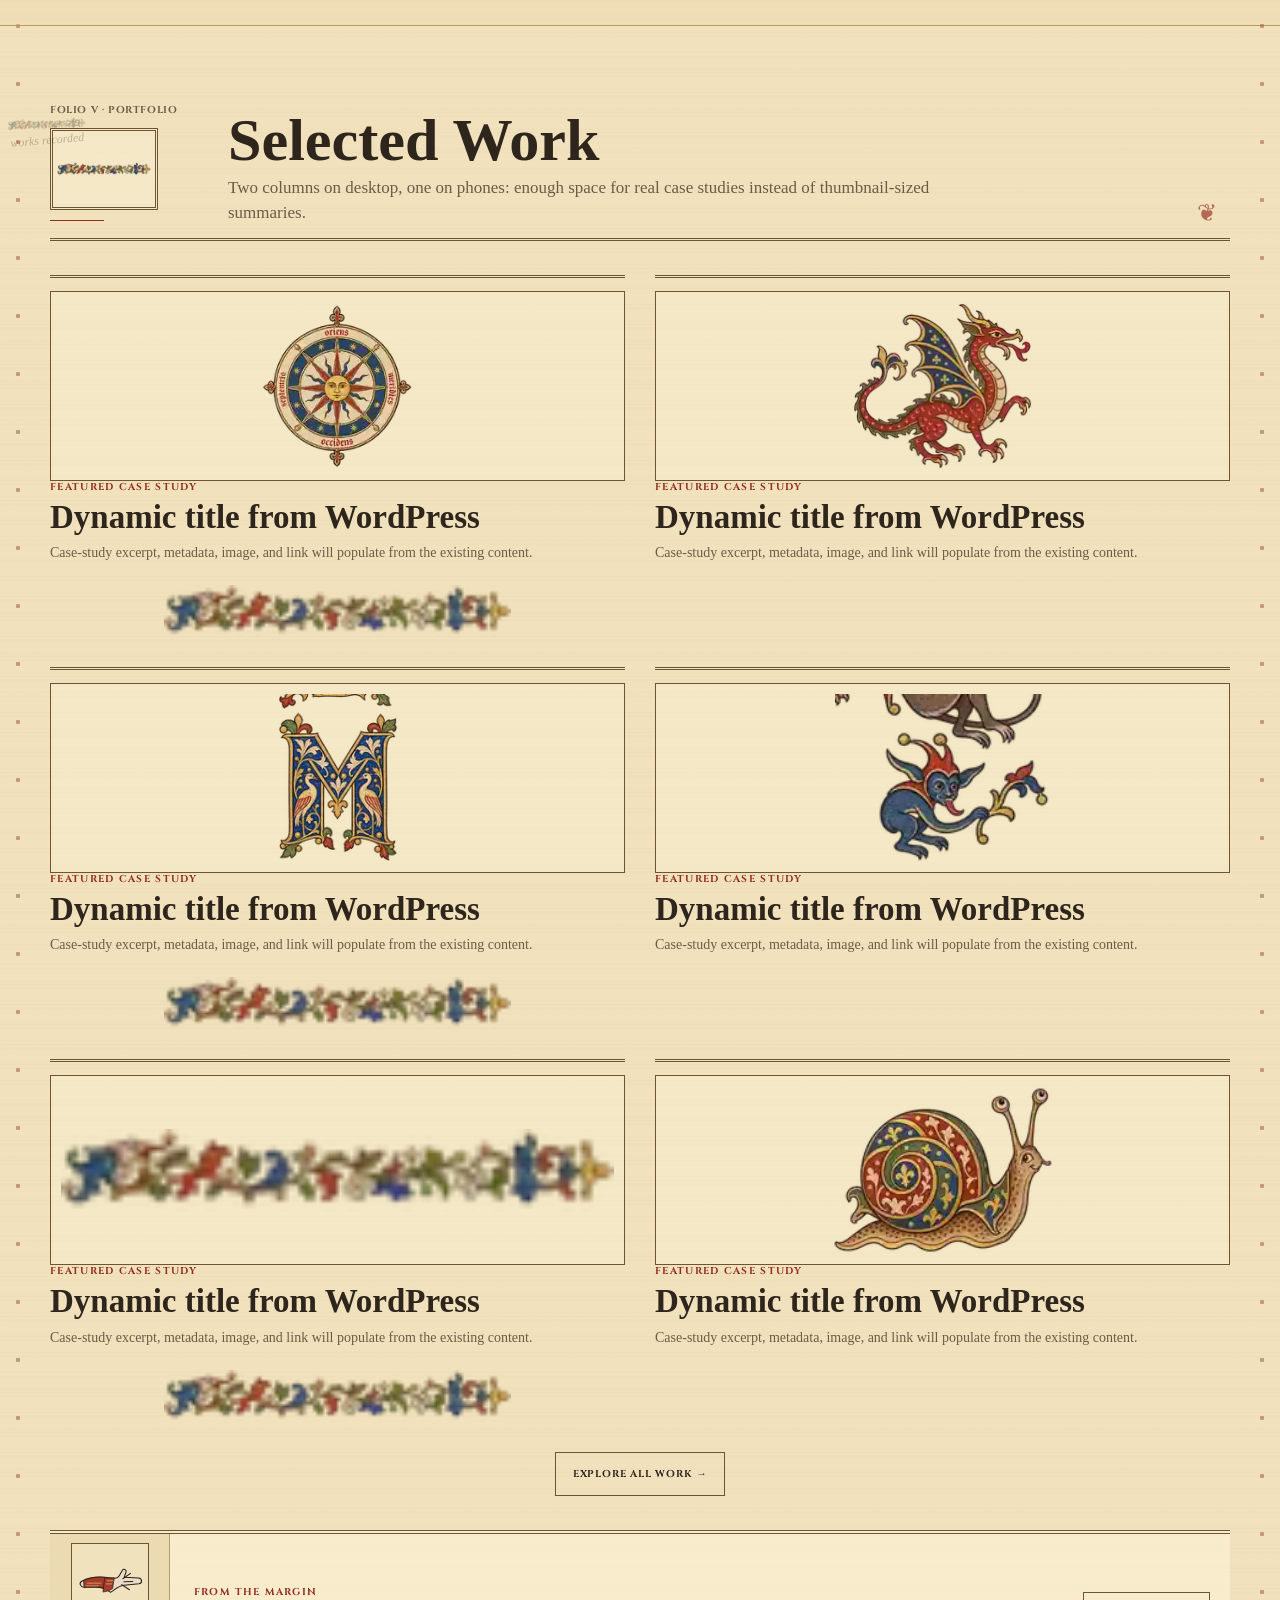
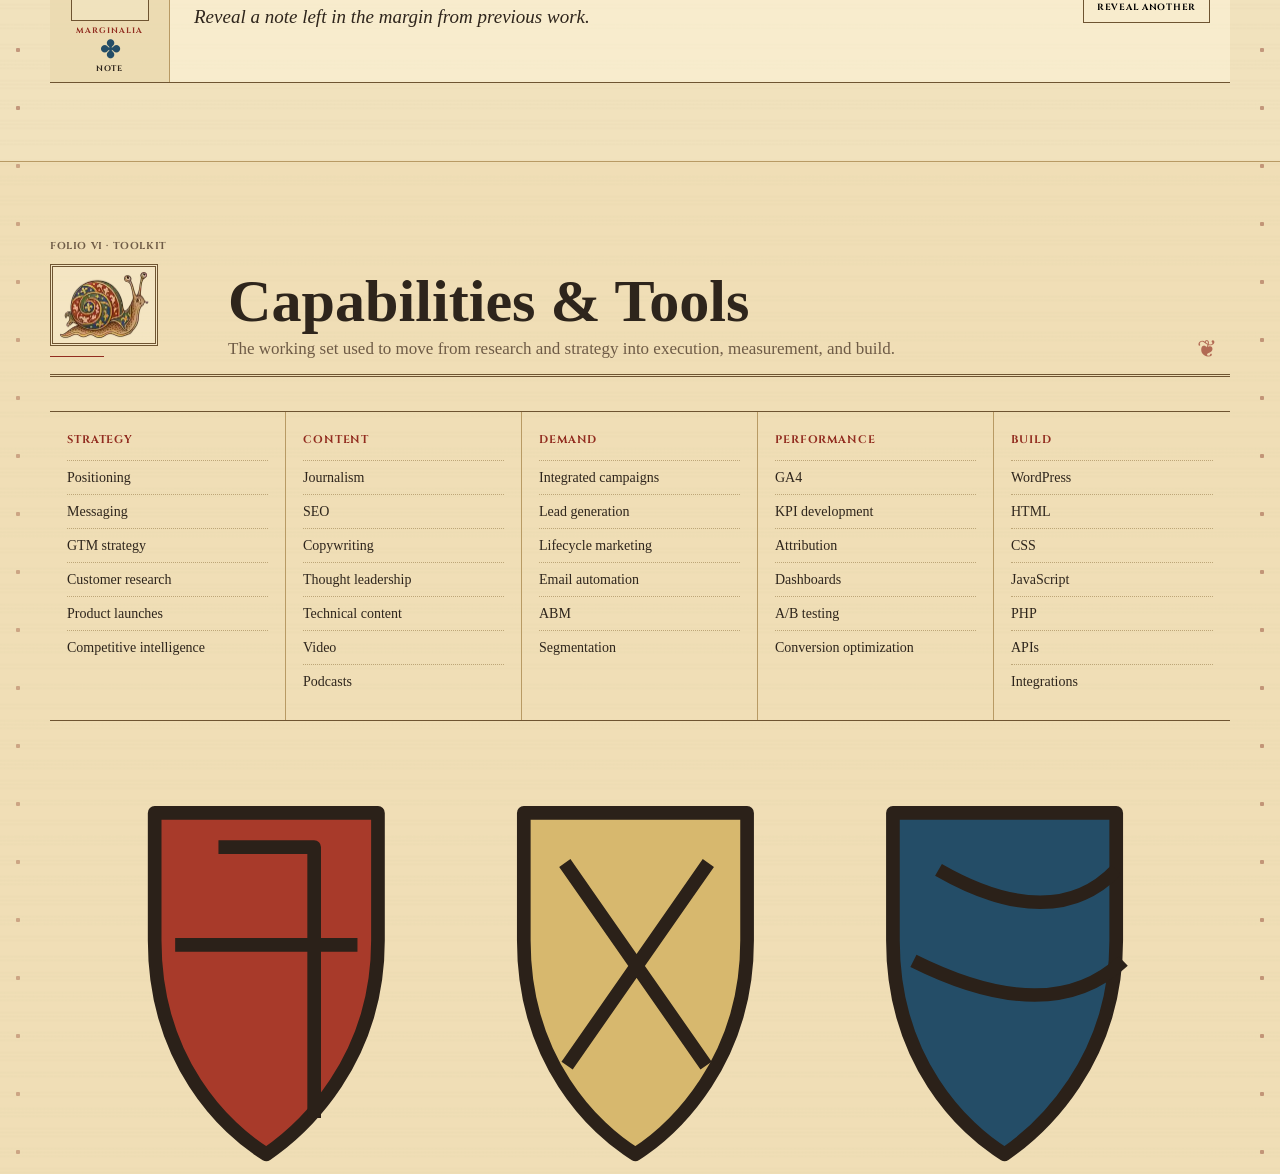
==== commit 7614c950: "Bump Dark Ages asset quality cache" ====
--- a/site/dark-ages/index.html
+++ b/site/dark-ages/index.html
@@ -1 +1 @@
-<!doctype html><html lang="en"><head><meta charset="utf-8"><meta name="viewport" content="width=device-width,initial-scale=1"><title>Loading Alto City Limits Dark Ages…</title></head><body><p style="font-family:system-ui;padding:2rem">Loading Dark Ages preview…</p><script>(async()=>{try{const version='bayeux-approved-map-1';const names=['chunk-00','chunk-01','chunk-02'];const parts=await Promise.all(names.map(async n=>(await (await fetch(n+'?v='+version)).text()).trim()));const bytes=Uint8Array.from(atob(parts.join('')),c=>c.charCodeAt(0));const stream=new Blob([bytes]).stream().pipeThrough(new DecompressionStream('gzip'));let html=await new Response(stream).text();html=html.replace('</head>','<link rel="preload" as="image" href="assets/medieval/diagram-compass.webp?v='+version+'"><link rel="preload" as="image" href="assets/medieval/bayeux-border-beasts.svg?v='+version+'"><link rel="preload" as="image" href="assets/medieval/dragon.webp?v='+version+'"><link rel="stylesheet" href="native-assets.css?v='+version+'"><link rel="stylesheet" href="approved-asset-map.css?v='+version+'"></head>').replace('</body>','<script src="native-assets.js?v='+version+'"><\/script></body>');document.open();document.write(html);document.close()}catch(e){document.body.innerHTML='<pre style="padding:2rem;white-space:pre-wrap">Could not load Dark Ages preview: '+String(e)+'</pre>'}})();</script></body></html>+<!doctype html><html lang="en"><head><meta charset="utf-8"><meta name="viewport" content="width=device-width,initial-scale=1"><title>Loading Alto City Limits Dark Ages…</title></head><body><p style="font-family:system-ui;padding:2rem">Loading Dark Ages preview…</p><script>(async()=>{try{const version='bayeux-quality-pass-1';const names=['chunk-00','chunk-01','chunk-02'];const parts=await Promise.all(names.map(async n=>(await (await fetch(n+'?v='+version)).text()).trim()));const bytes=Uint8Array.from(atob(parts.join('')),c=>c.charCodeAt(0));const stream=new Blob([bytes]).stream().pipeThrough(new DecompressionStream('gzip'));let html=await new Response(stream).text();html=html.replace('</head>','<link rel="preload" as="image" href="assets/medieval/diagram-compass.webp?v='+version+'"><link rel="preload" as="image" href="assets/medieval/border-dragon-horizontal.webp?v='+version+'"><link rel="preload" as="image" href="assets/medieval/dragon.webp?v='+version+'"><link rel="stylesheet" href="native-assets.css?v='+version+'"><link rel="stylesheet" href="approved-asset-map.css?v='+version+'"></head>').replace('</body>','<script src="native-assets.js?v='+version+'"><\/script></body>');document.open();document.write(html);document.close()}catch(e){document.body.innerHTML='<pre style="padding:2rem;white-space:pre-wrap">Could not load Dark Ages preview: '+String(e)+'</pre>'}})();</script></body></html>
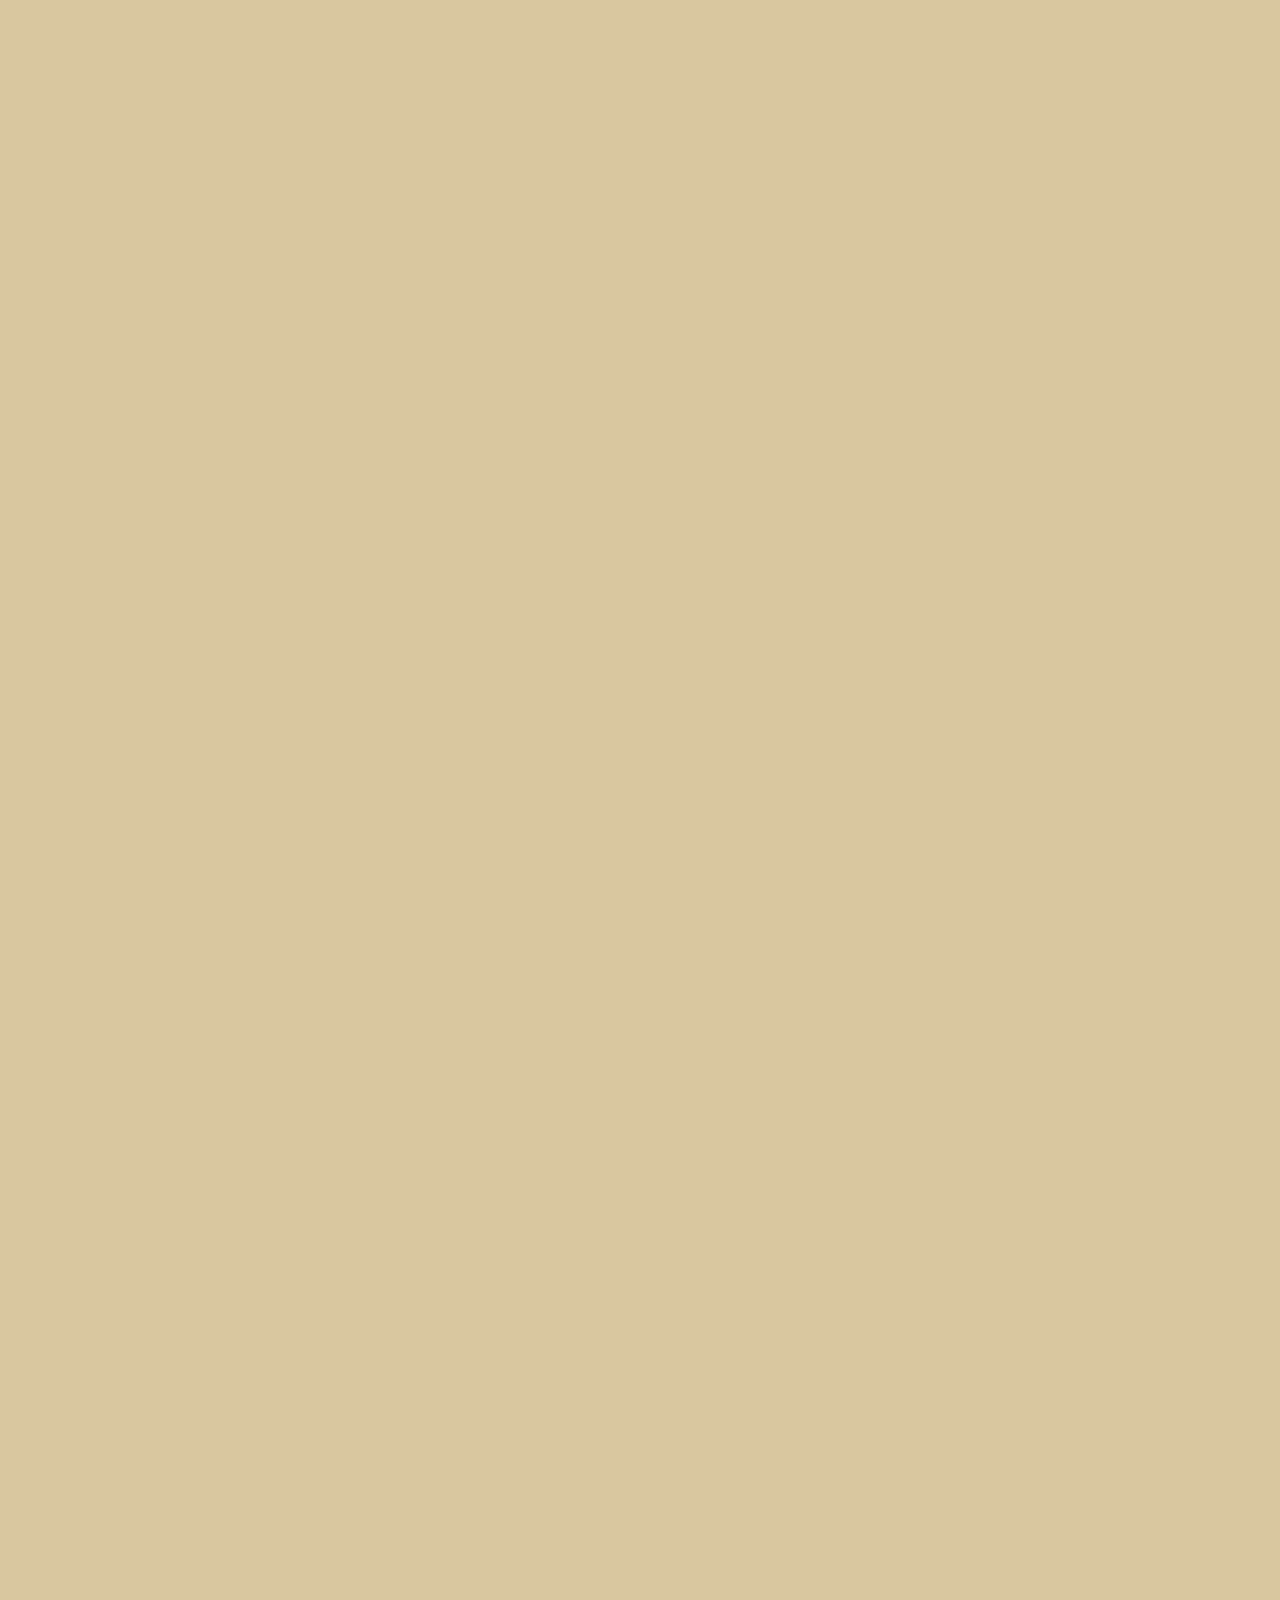
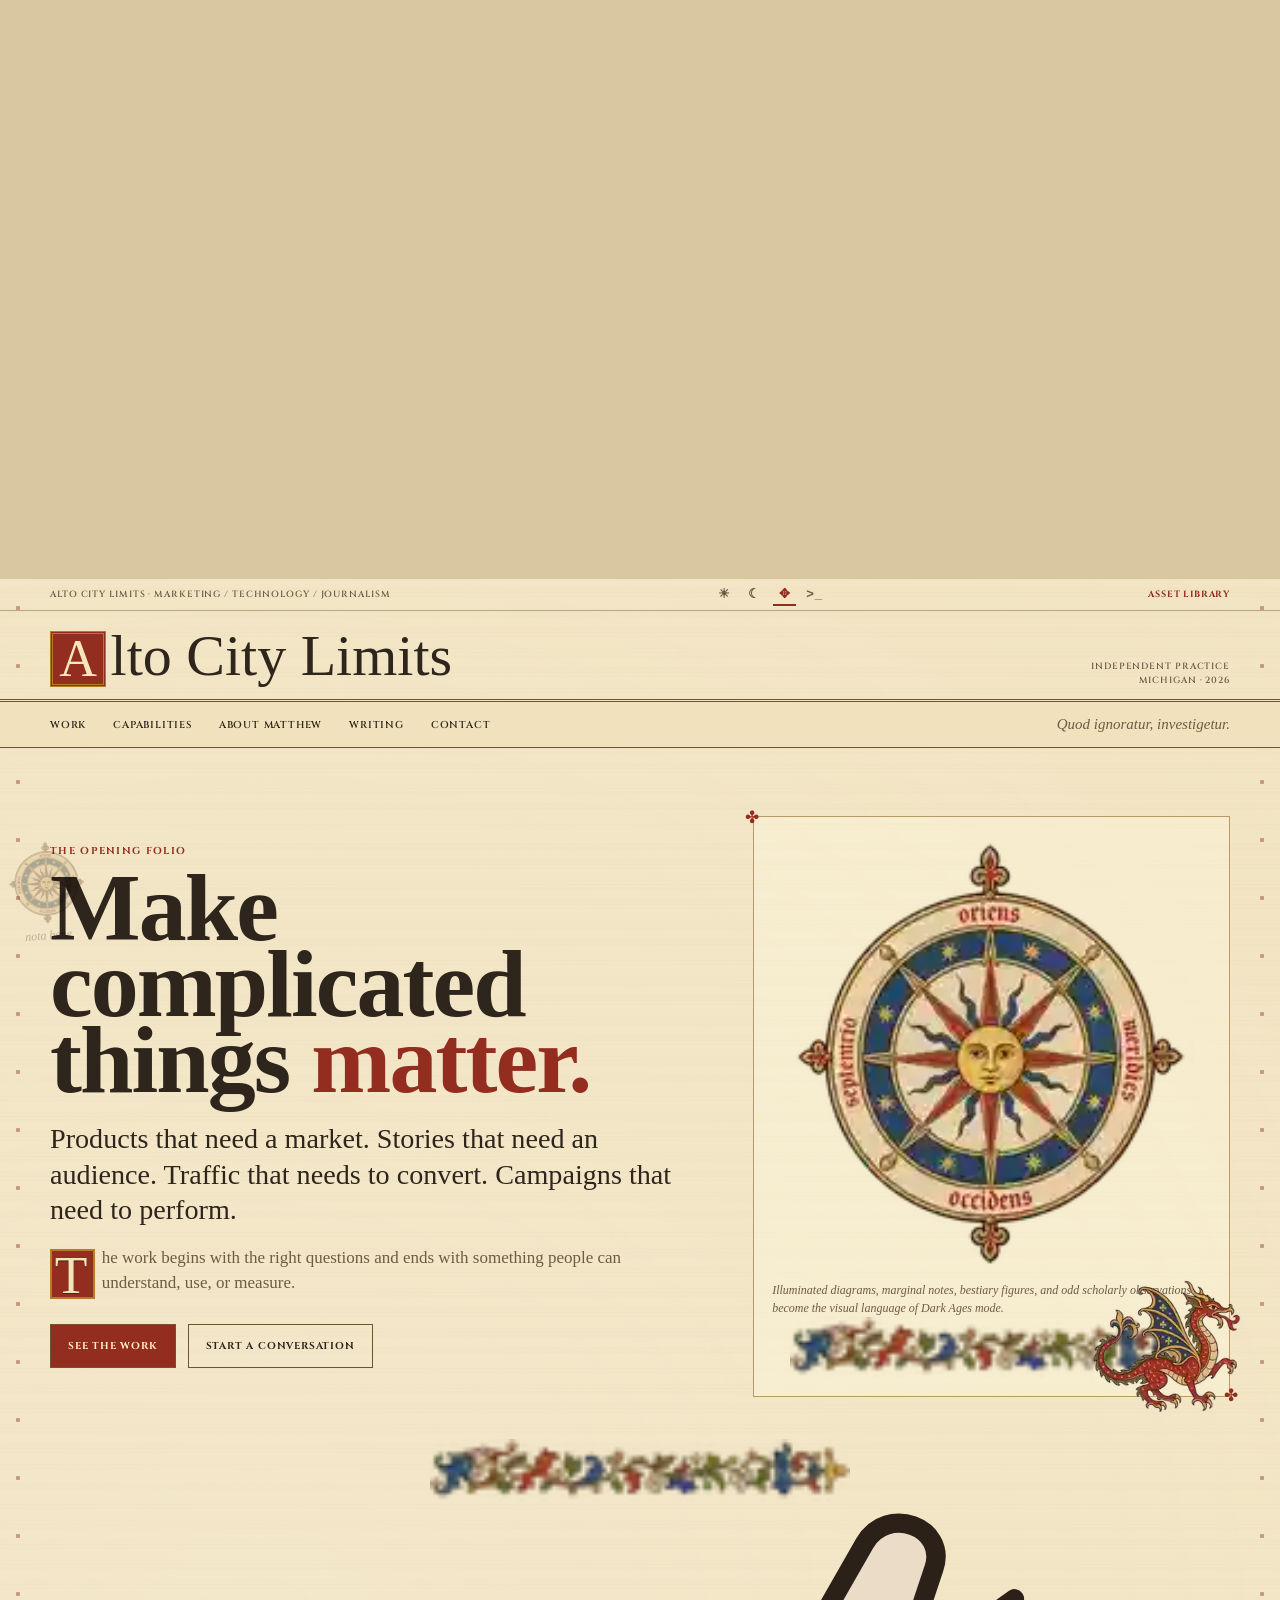
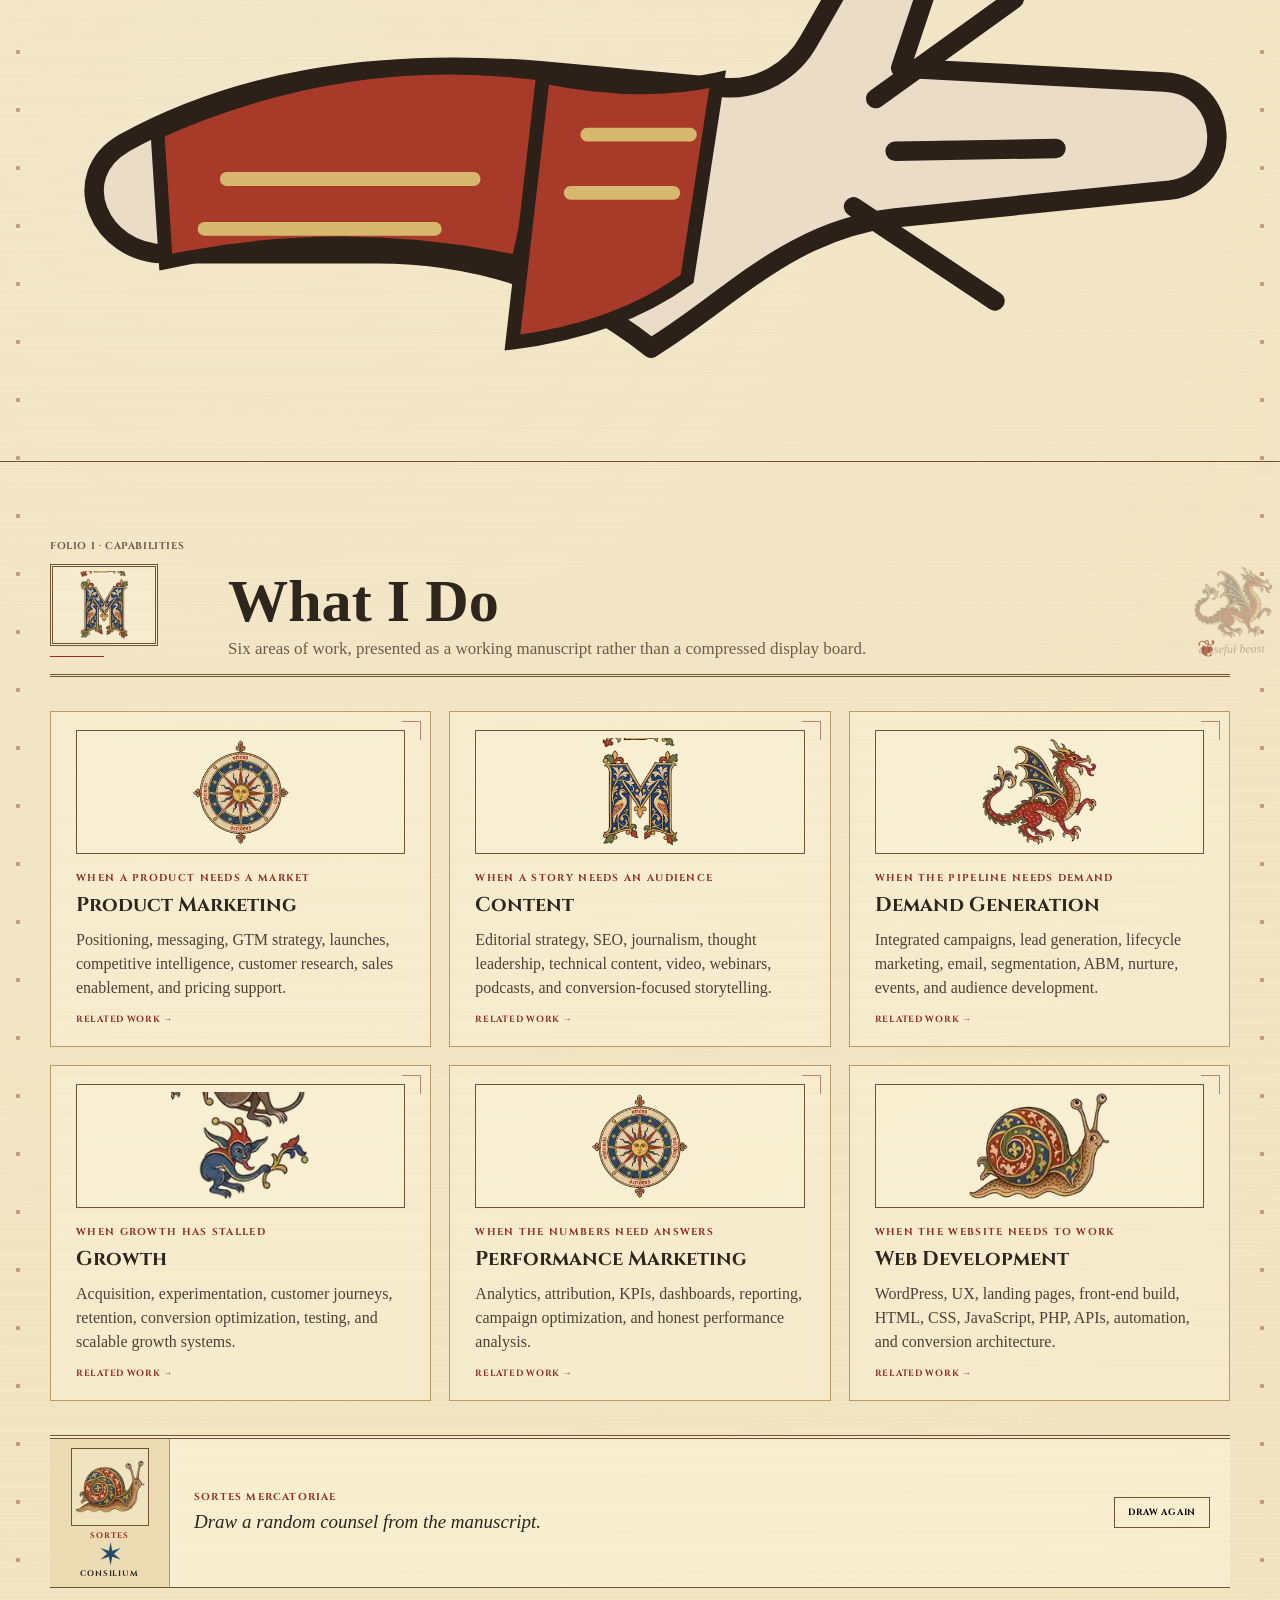
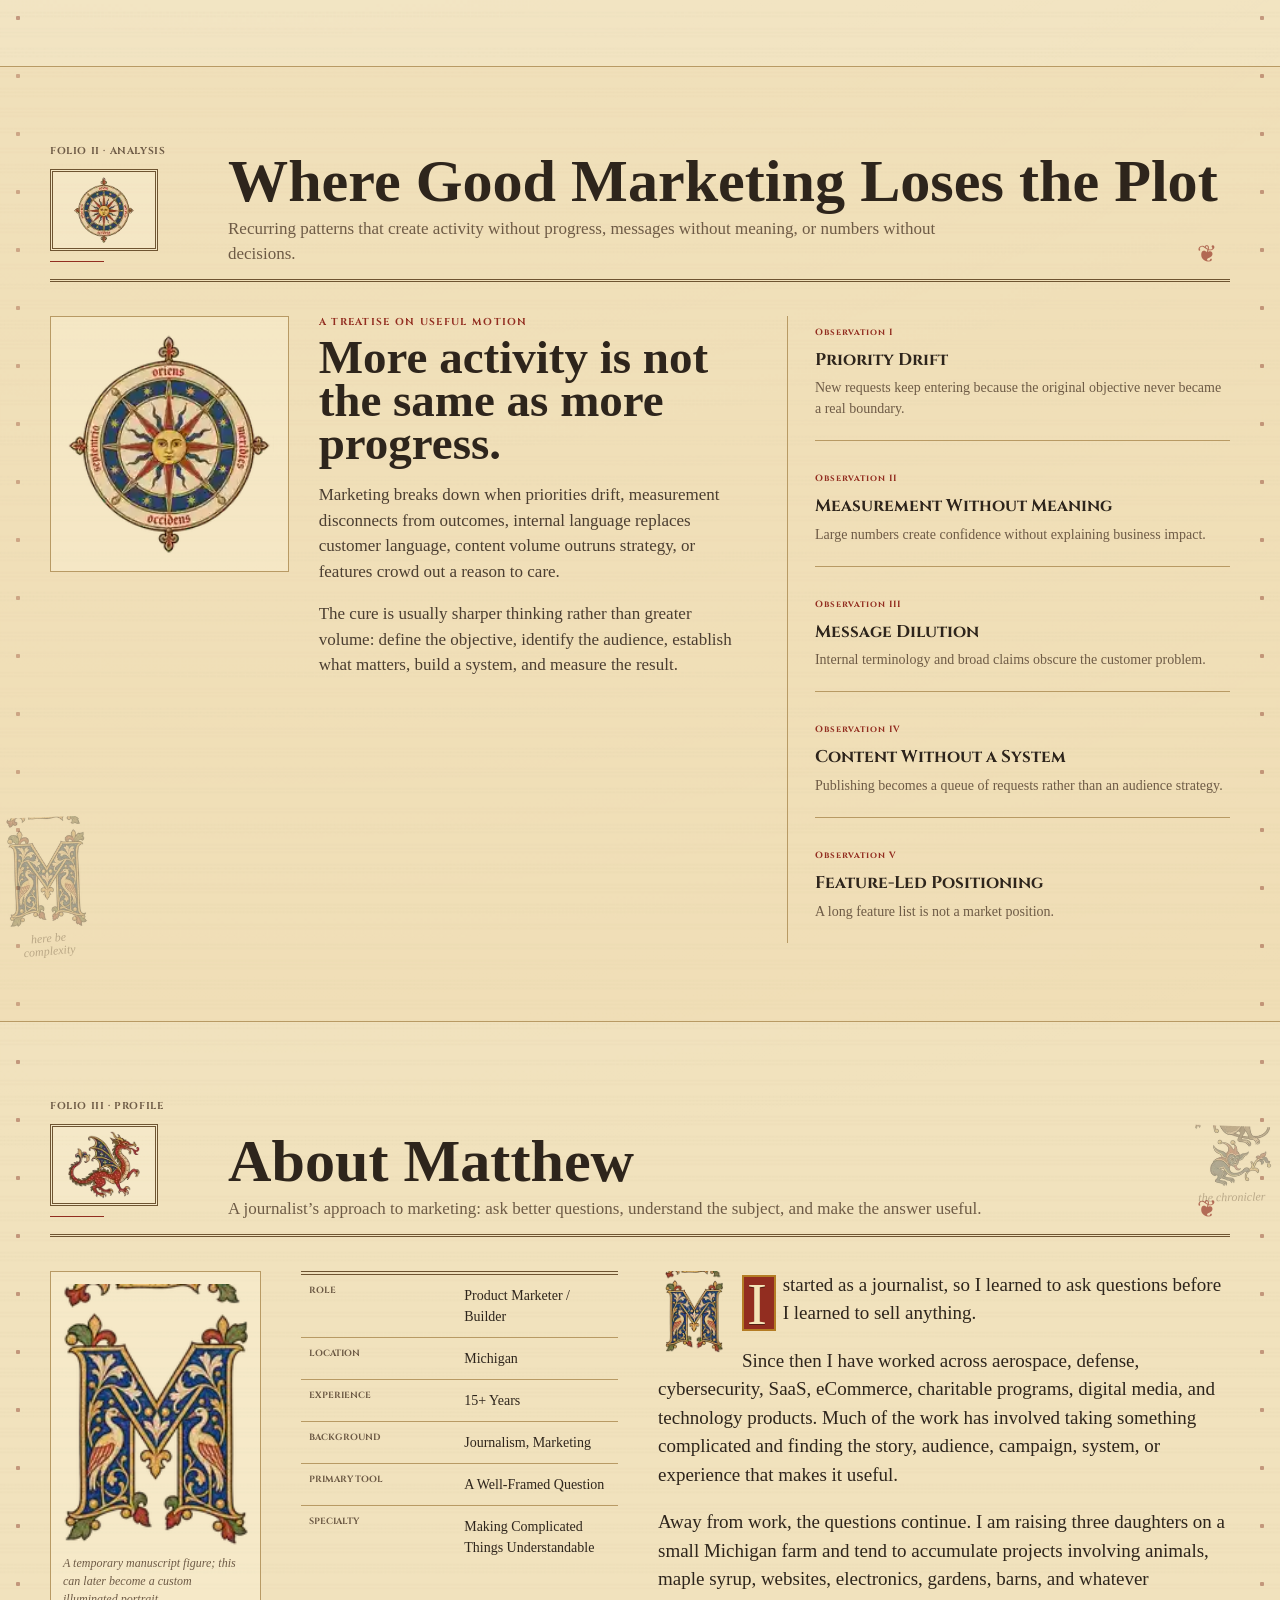
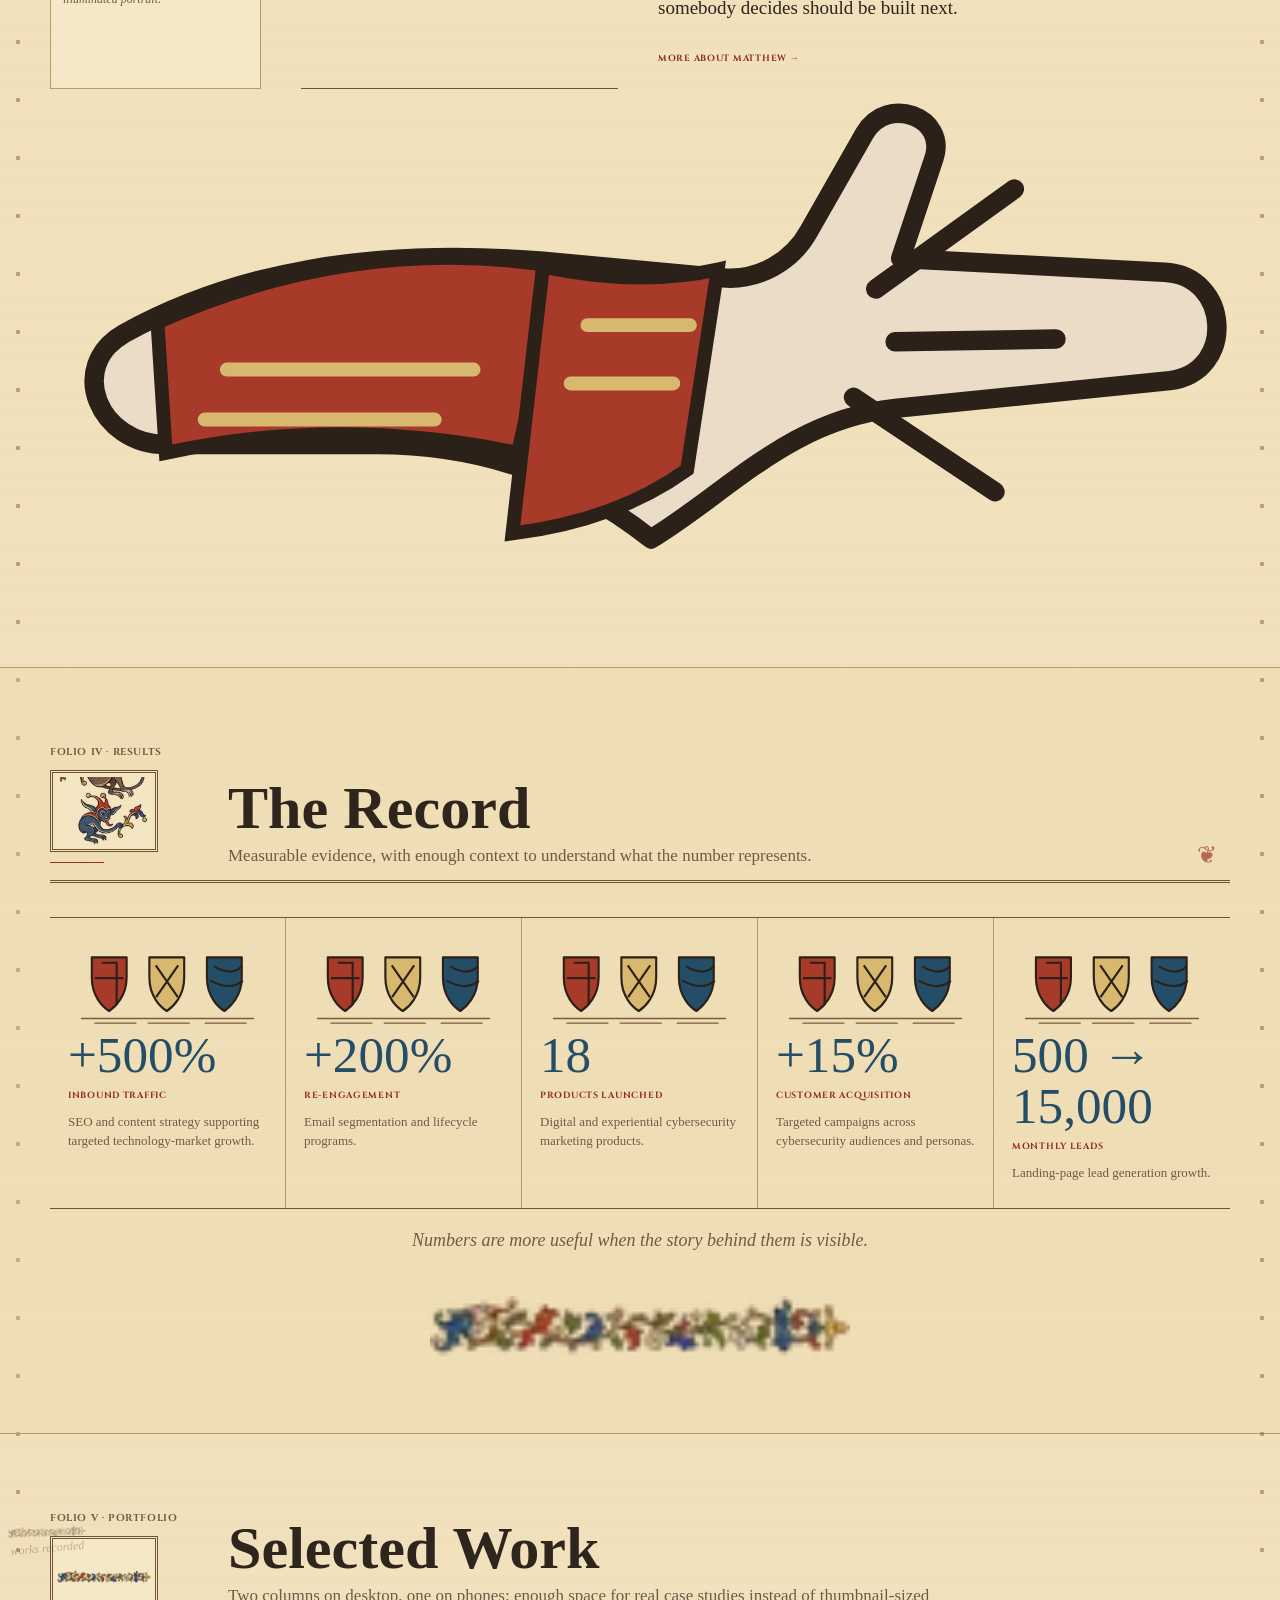
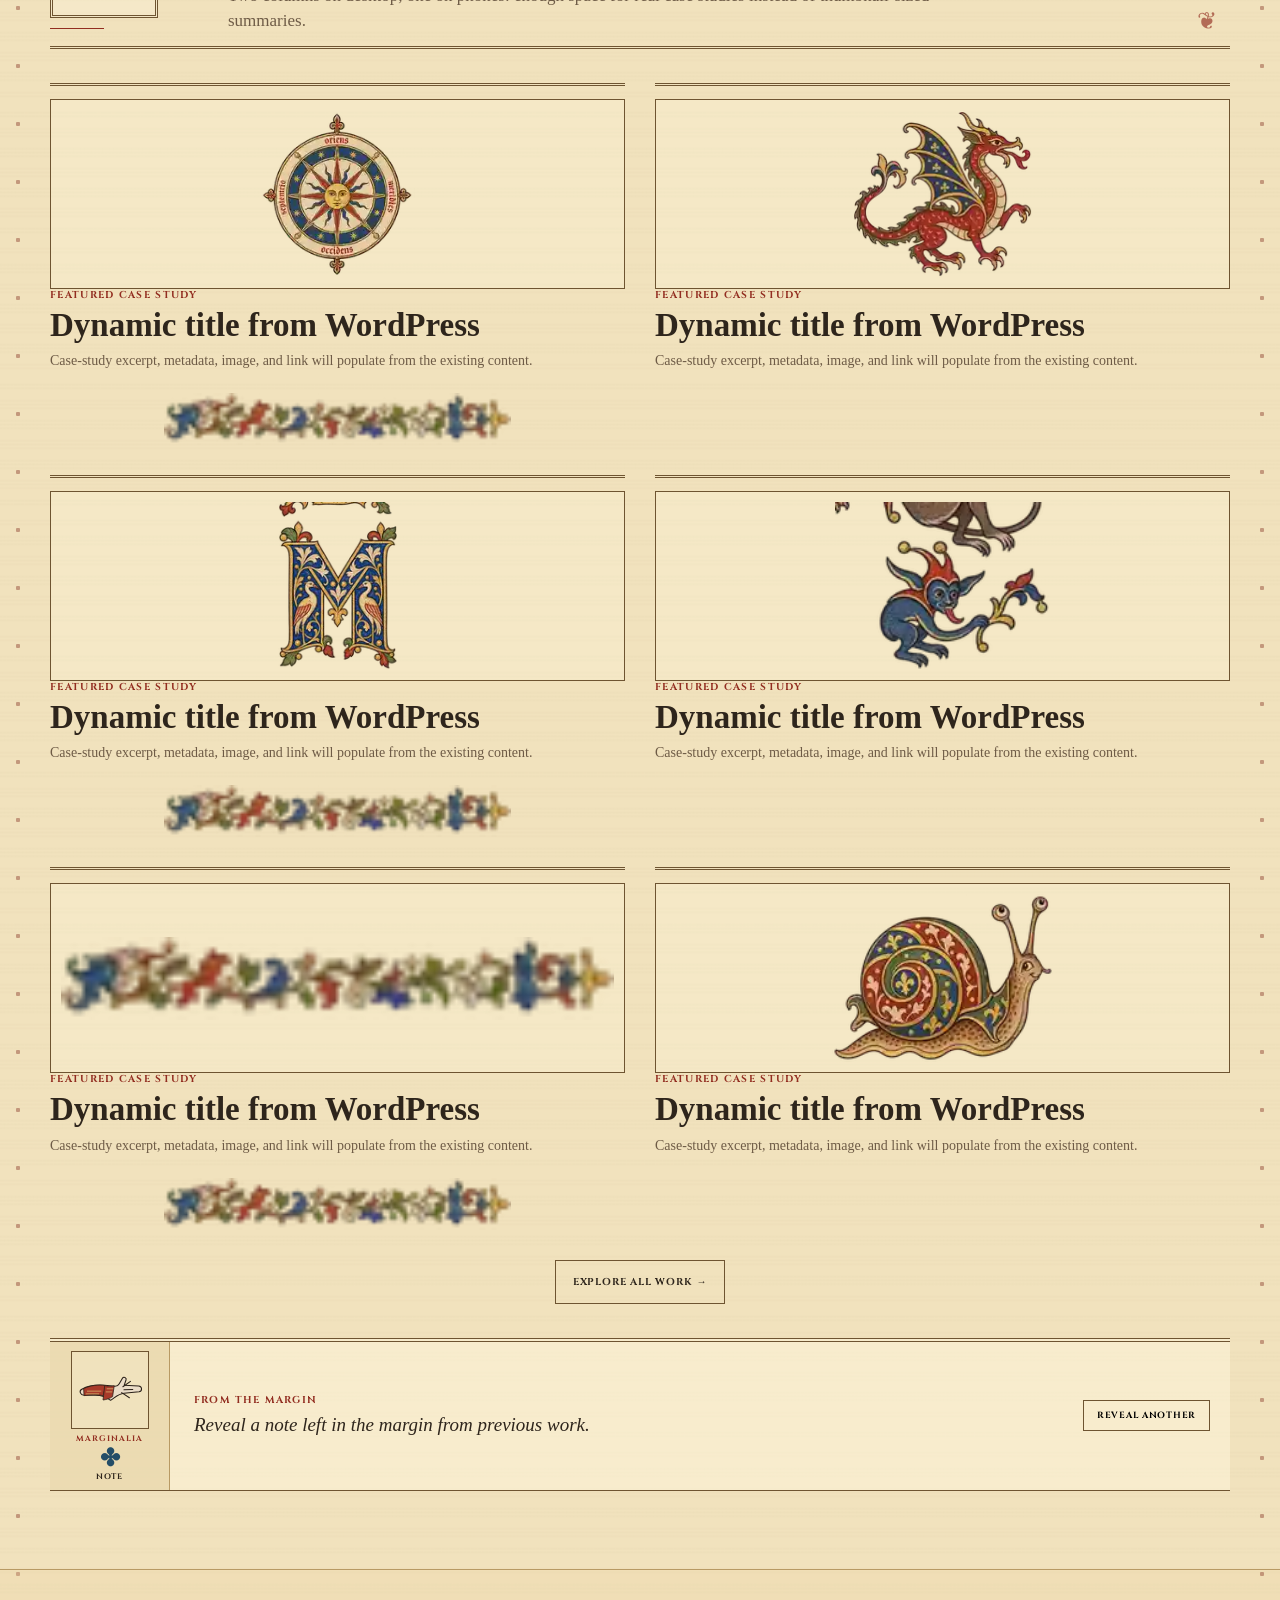
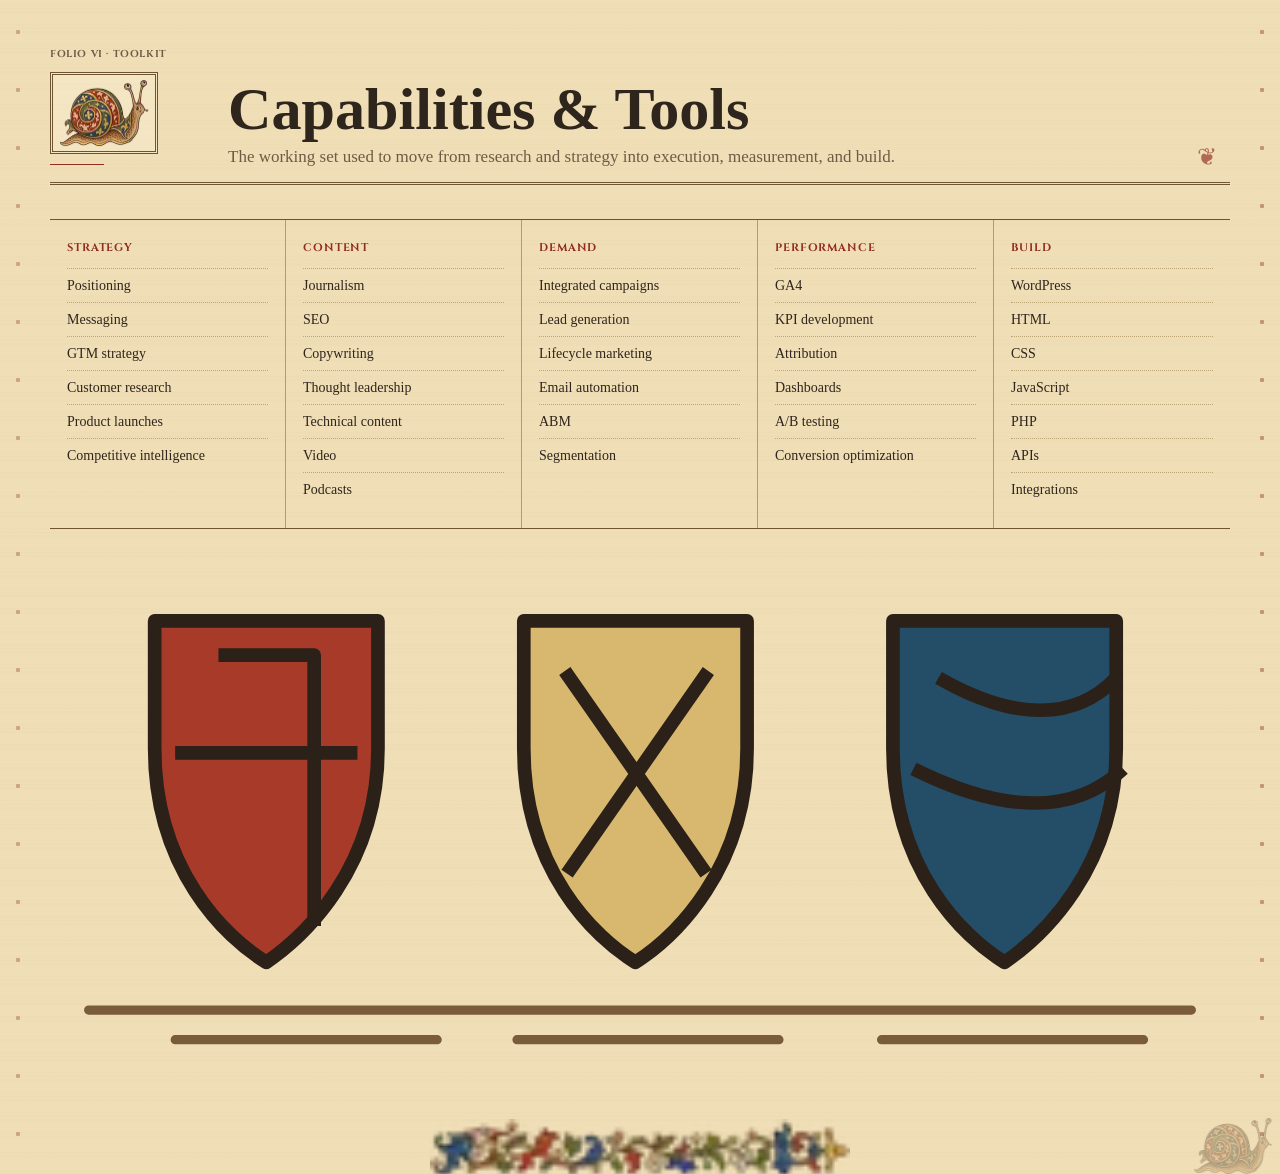
==== commit 5c6078da: "Revert Dark Ages loader before Bayeux pass" ====
--- a/site/dark-ages/index.html
+++ b/site/dark-ages/index.html
@@ -1 +1 @@
-<!doctype html><html lang="en"><head><meta charset="utf-8"><meta name="viewport" content="width=device-width,initial-scale=1"><title>Loading Alto City Limits Dark Ages…</title></head><body><p style="font-family:system-ui;padding:2rem">Loading Dark Ages preview…</p><script>(async()=>{try{const version='bayeux-quality-pass-1';const names=['chunk-00','chunk-01','chunk-02'];const parts=await Promise.all(names.map(async n=>(await (await fetch(n+'?v='+version)).text()).trim()));const bytes=Uint8Array.from(atob(parts.join('')),c=>c.charCodeAt(0));const stream=new Blob([bytes]).stream().pipeThrough(new DecompressionStream('gzip'));let html=await new Response(stream).text();html=html.replace('</head>','<link rel="preload" as="image" href="assets/medieval/diagram-compass.webp?v='+version+'"><link rel="preload" as="image" href="assets/medieval/border-dragon-horizontal.webp?v='+version+'"><link rel="preload" as="image" href="assets/medieval/dragon.webp?v='+version+'"><link rel="stylesheet" href="native-assets.css?v='+version+'"><link rel="stylesheet" href="approved-asset-map.css?v='+version+'"></head>').replace('</body>','<script src="native-assets.js?v='+version+'"><\/script></body>');document.open();document.write(html);document.close()}catch(e){document.body.innerHTML='<pre style="padding:2rem;white-space:pre-wrap">Could not load Dark Ages preview: '+String(e)+'</pre>'}})();</script></body></html>+<!doctype html><html lang="en"><head><meta charset="utf-8"><meta name="viewport" content="width=device-width,initial-scale=1"><title>Loading Alto City Limits Dark Ages…</title></head><body><p style="font-family:system-ui;padding:2rem">Loading Dark Ages preview…</p><script>(async()=>{try{const version='portrait-overflow-1';const names=['chunk-00','chunk-01','chunk-02'];const parts=await Promise.all(names.map(async n=>(await (await fetch(n+'?v='+version)).text()).trim()));const bytes=Uint8Array.from(atob(parts.join('')),c=>c.charCodeAt(0));const stream=new Blob([bytes]).stream().pipeThrough(new DecompressionStream('gzip'));let html=await new Response(stream).text();html=html.replace('</head>','<link rel="preload" as="image" href="assets/medieval/dragon.webp?v='+version+'"><link rel="preload" as="image" href="assets/medieval/initial-m.webp?v='+version+'"><link rel="stylesheet" href="native-assets.css?v='+version+'"></head>').replace('</body>','<script src="native-assets.js?v='+version+'"><\/script></body>');document.open();document.write(html);document.close()}catch(e){document.body.innerHTML='<pre style="padding:2rem;white-space:pre-wrap">Could not load Dark Ages preview: '+String(e)+'</pre>'}})();</script></body></html>
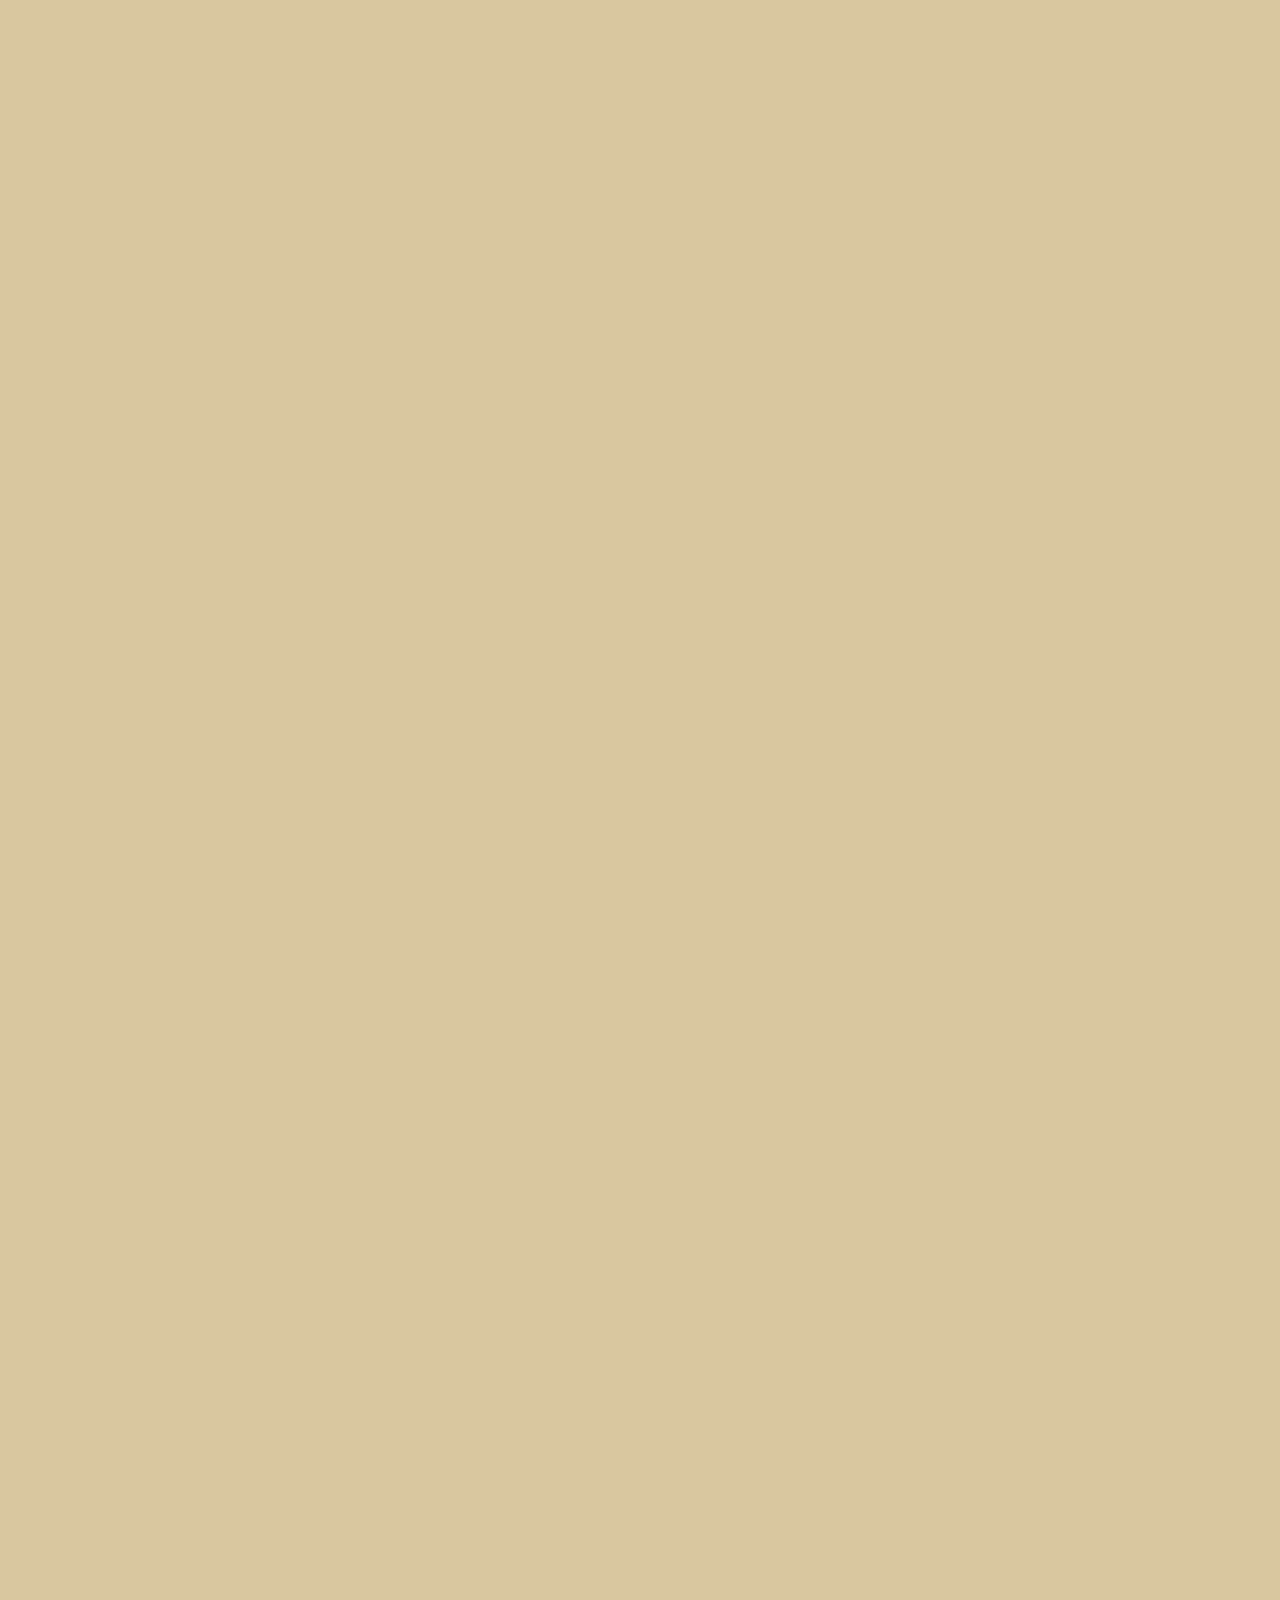
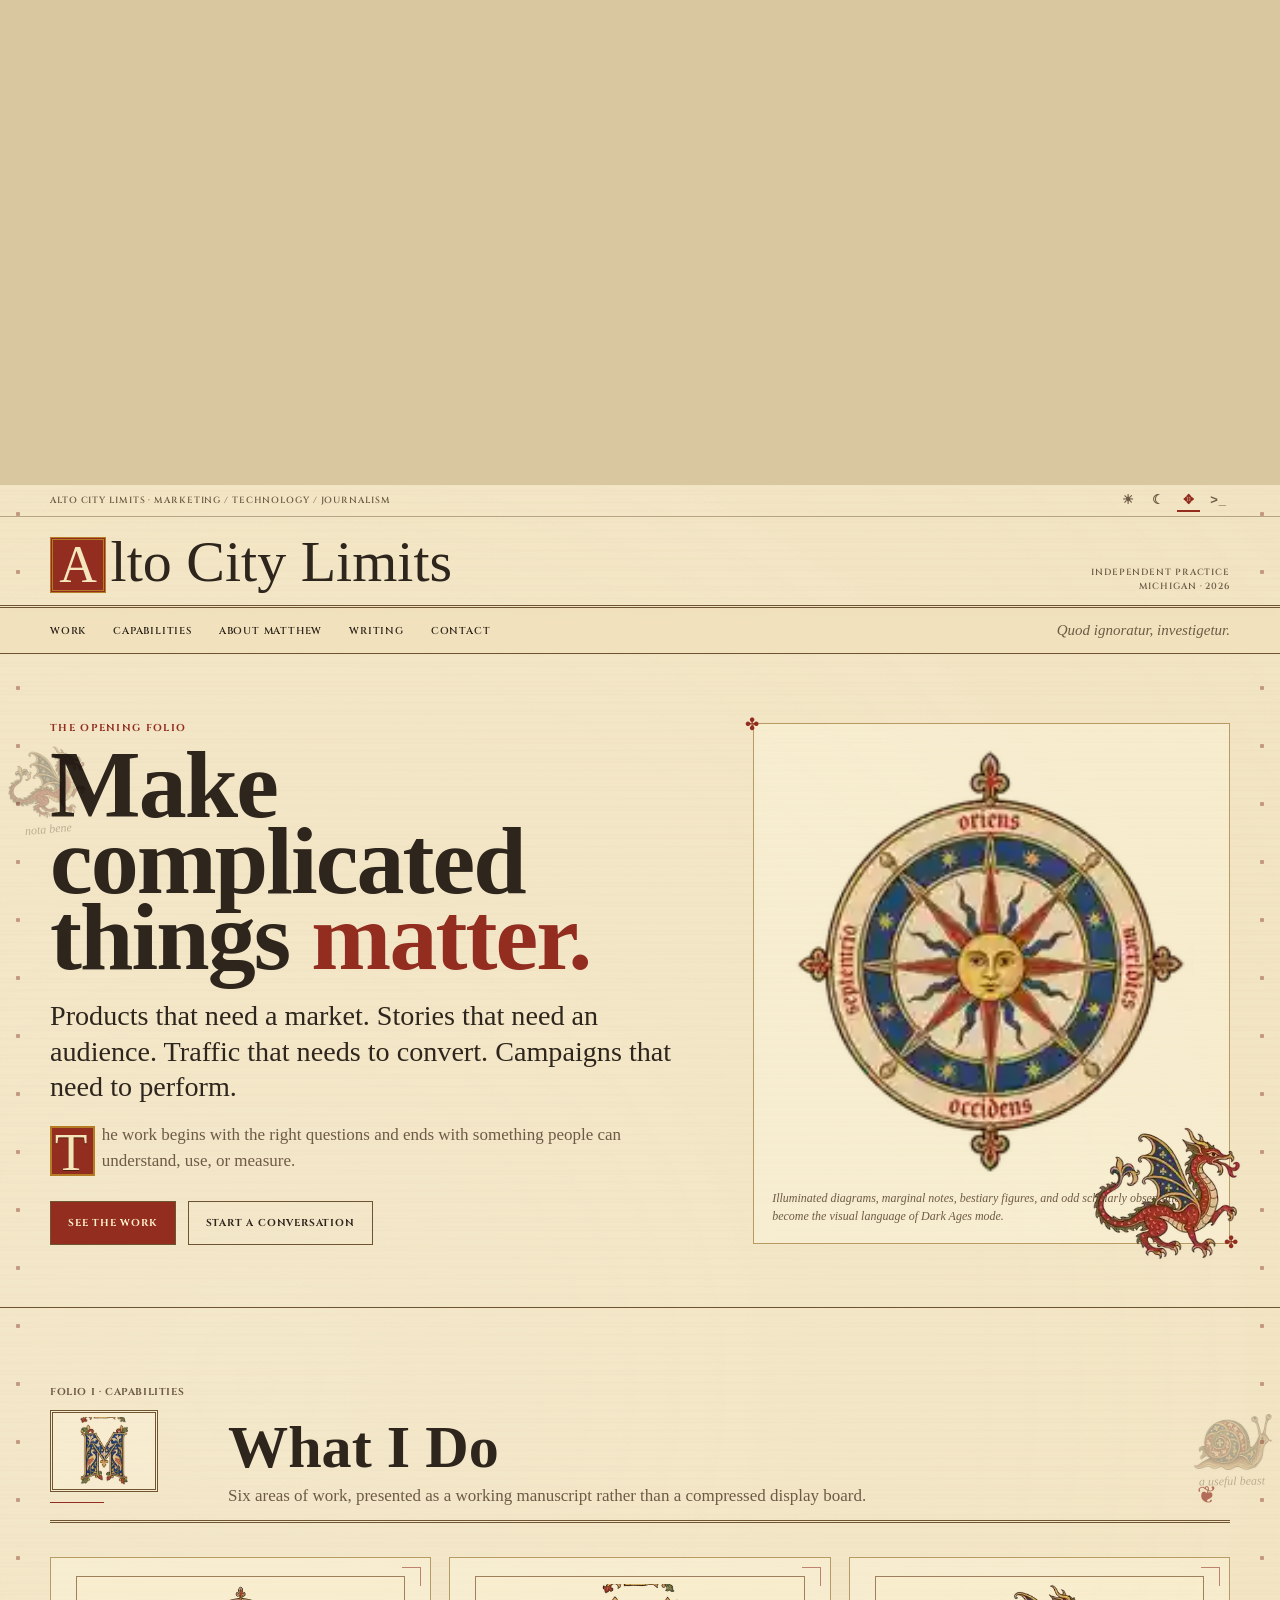
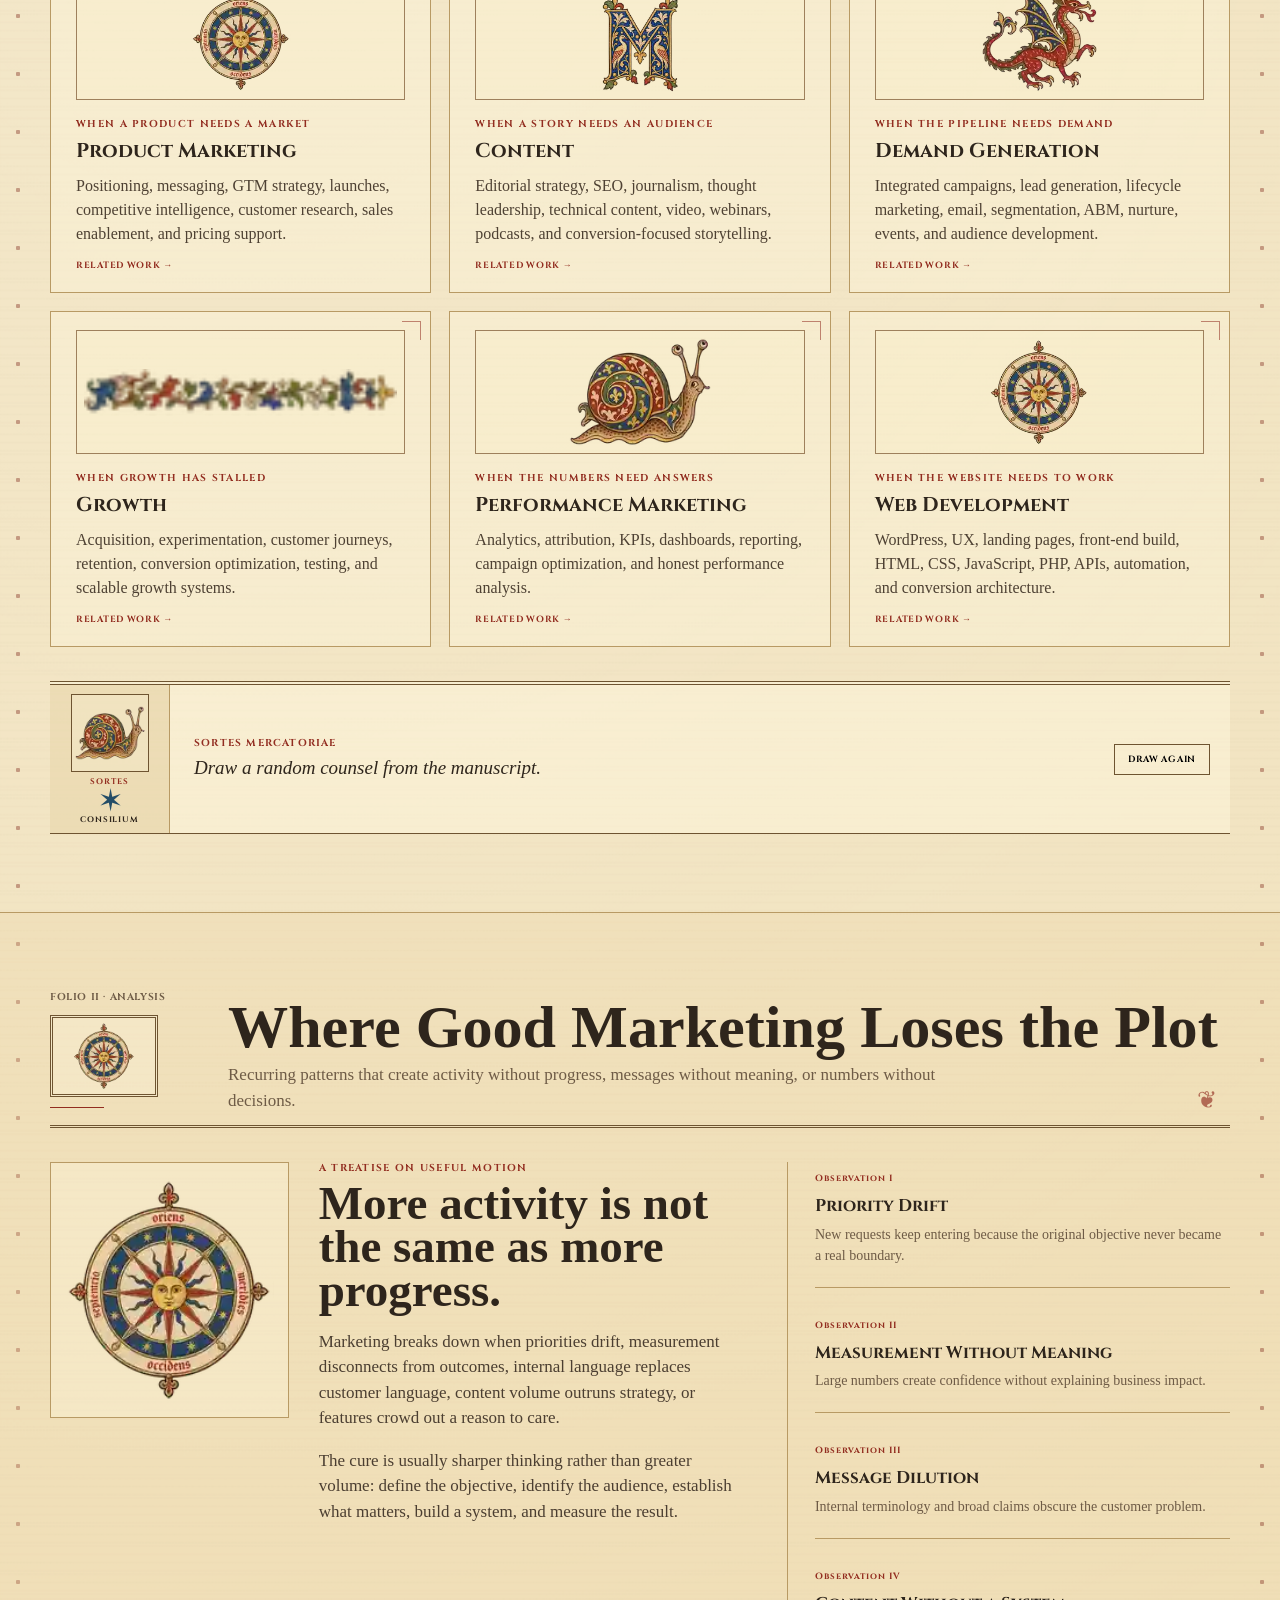
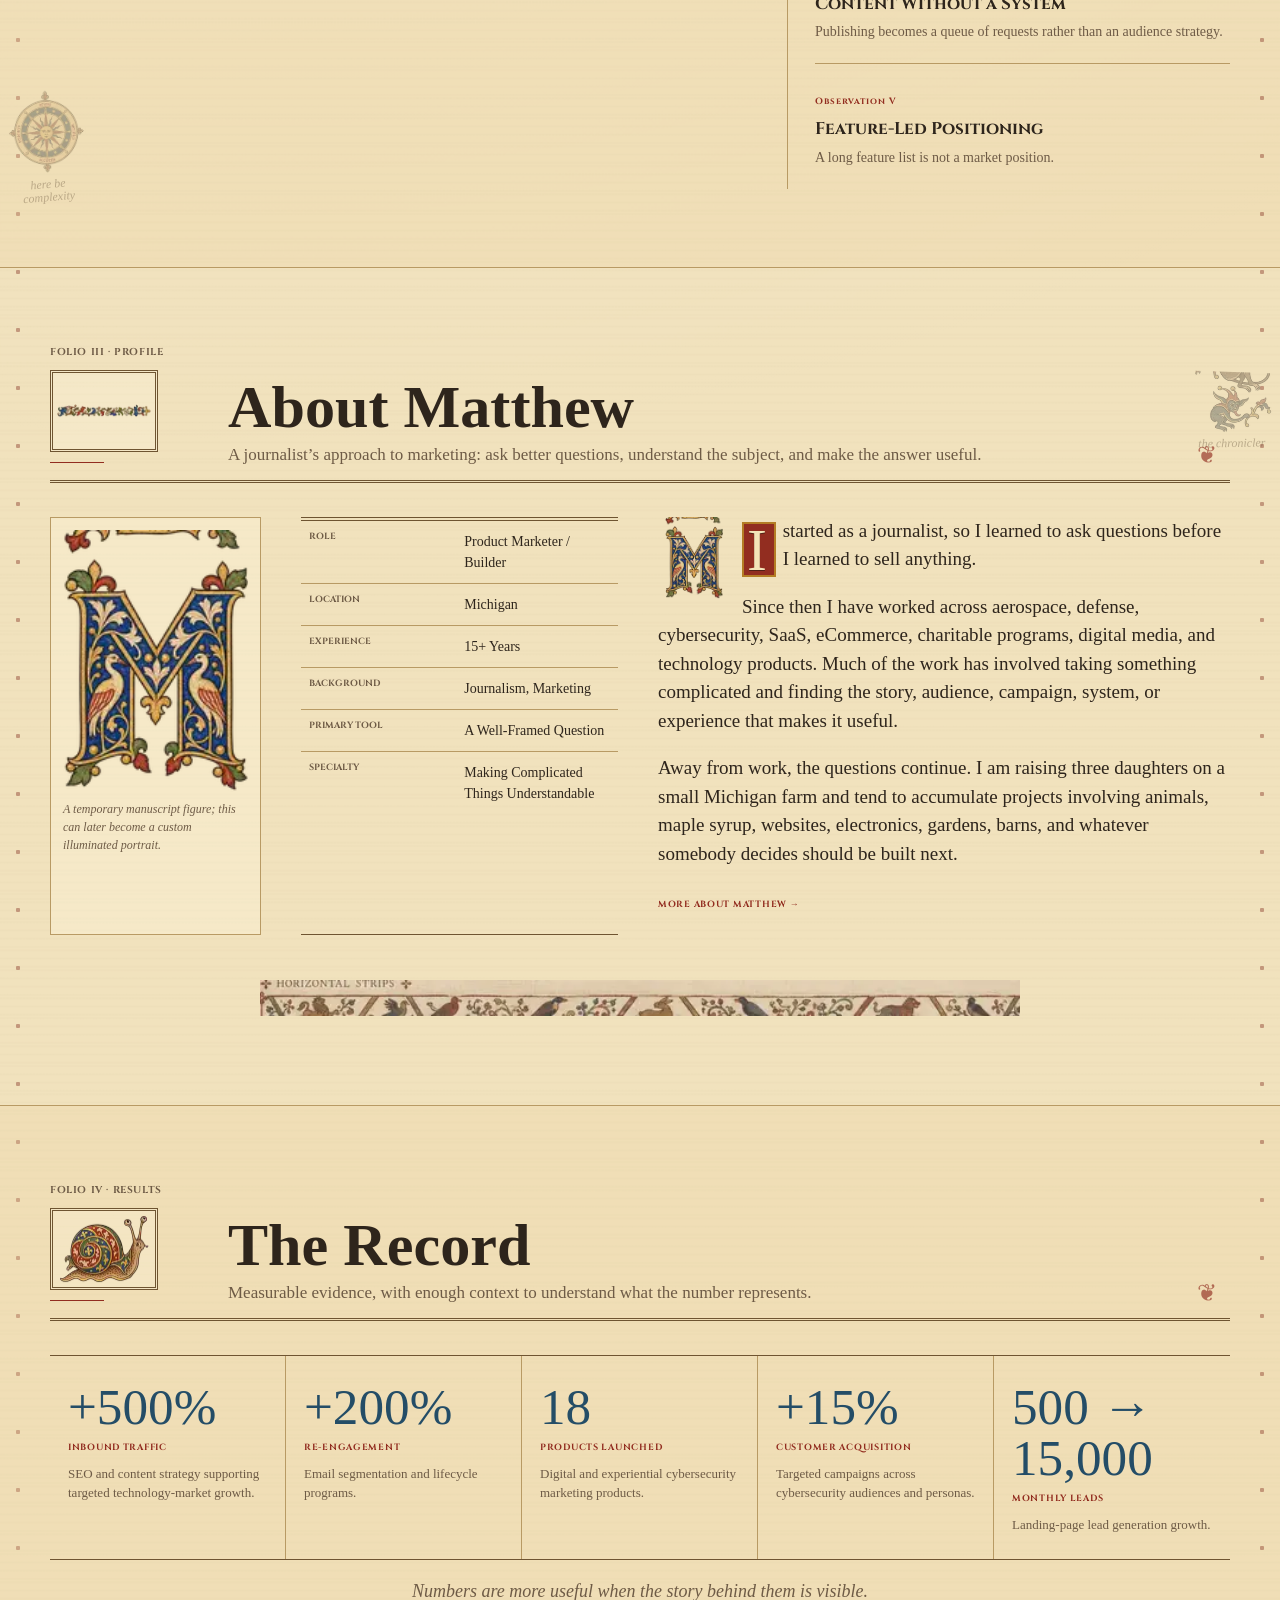
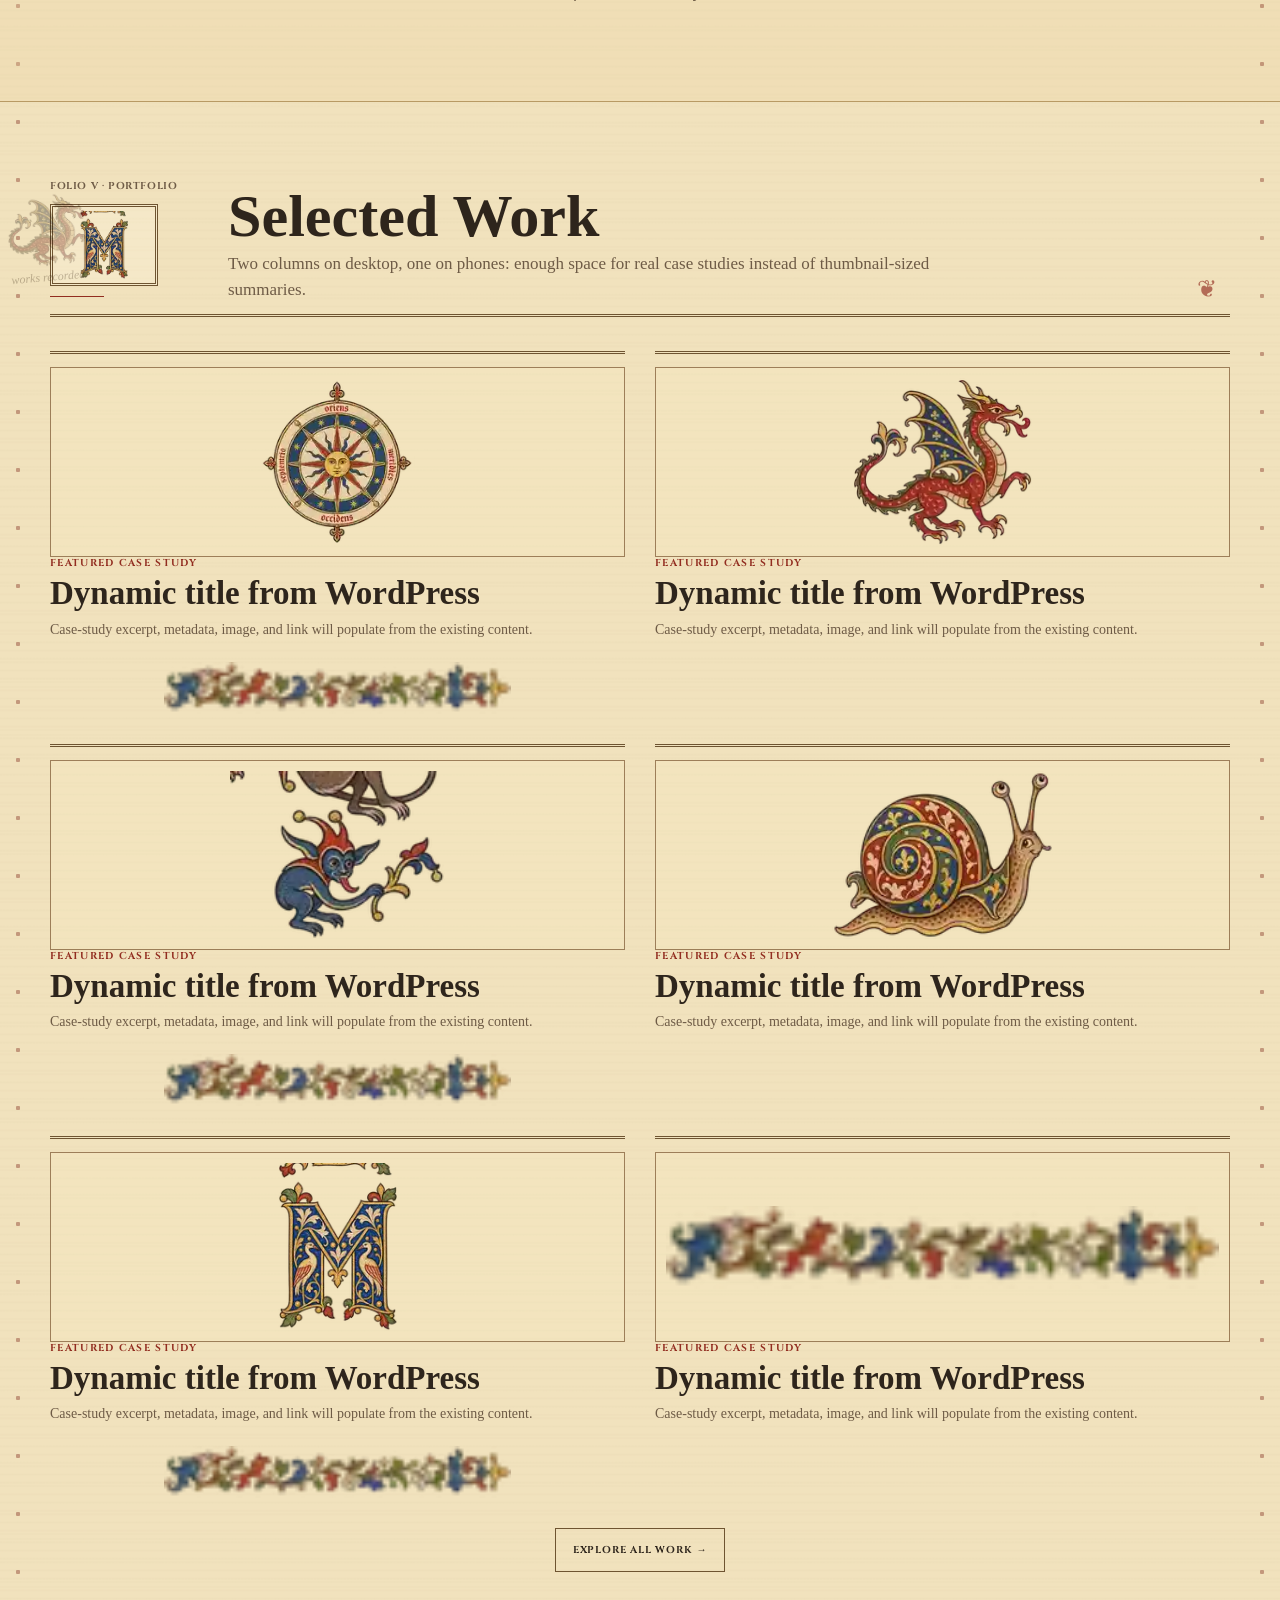
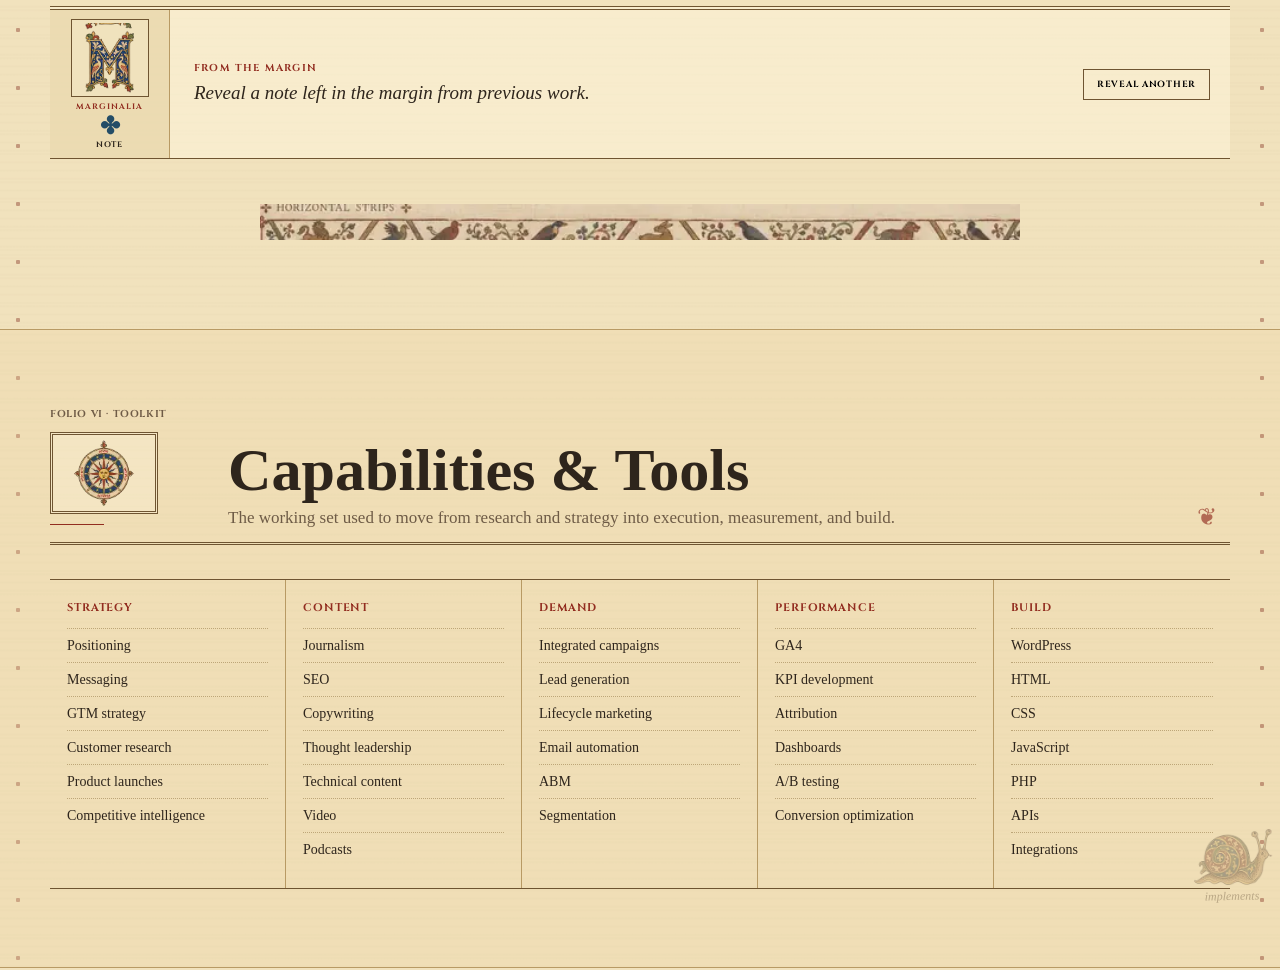
==== commit 3d198f78: "Load restrained Dark Ages tapestry pass" ====
--- a/site/dark-ages/index.html
+++ b/site/dark-ages/index.html
@@ -1 +1 @@
-<!doctype html><html lang="en"><head><meta charset="utf-8"><meta name="viewport" content="width=device-width,initial-scale=1"><title>Loading Alto City Limits Dark Ages…</title></head><body><p style="font-family:system-ui;padding:2rem">Loading Dark Ages preview…</p><script>(async()=>{try{const version='portrait-overflow-1';const names=['chunk-00','chunk-01','chunk-02'];const parts=await Promise.all(names.map(async n=>(await (await fetch(n+'?v='+version)).text()).trim()));const bytes=Uint8Array.from(atob(parts.join('')),c=>c.charCodeAt(0));const stream=new Blob([bytes]).stream().pipeThrough(new DecompressionStream('gzip'));let html=await new Response(stream).text();html=html.replace('</head>','<link rel="preload" as="image" href="assets/medieval/dragon.webp?v='+version+'"><link rel="preload" as="image" href="assets/medieval/initial-m.webp?v='+version+'"><link rel="stylesheet" href="native-assets.css?v='+version+'"></head>').replace('</body>','<script src="native-assets.js?v='+version+'"><\/script></body>');document.open();document.write(html);document.close()}catch(e){document.body.innerHTML='<pre style="padding:2rem;white-space:pre-wrap">Could not load Dark Ages preview: '+String(e)+'</pre>'}})();</script></body></html>+<!doctype html><html lang="en"><head><meta charset="utf-8"><meta name="viewport" content="width=device-width,initial-scale=1"><title>Loading Alto City Limits Dark Ages…</title></head><body><p style="font-family:Georgia,serif;padding:2rem;color:#2e251c;background:#efe0b9">Illuminating the folio…</p><script>(async()=>{try{const version='tapestry-elements-1';const names=['chunk-00','chunk-01','chunk-02'];const parts=await Promise.all(names.map(async n=>(await (await fetch(n+'?v='+version)).text()).trim()));const bytes=Uint8Array.from(atob(parts.join('')),c=>c.charCodeAt(0));const stream=new Blob([bytes]).stream().pipeThrough(new DecompressionStream('gzip'));let html=await new Response(stream).text();html=html.replace('</head>','<link rel="preload" as="image" href="assets/medieval/dragon.webp?v='+version+'"><link rel="preload" as="image" href="assets/medieval/initial-m.webp?v='+version+'"><link rel="stylesheet" href="native-assets.css?v='+version+'"><link rel="stylesheet" href="tapestry-fragments.css?v='+version+'"></head>').replace('</body>','<script src="native-assets.js?v='+version+'"><\/script></body>');document.open();document.write(html);document.close()}catch(e){document.body.innerHTML='<pre style="font-family:Georgia,serif;padding:2rem;white-space:pre-wrap;color:#2e251c;background:#efe0b9">The folio could not be illuminated: '+String(e)+'</pre>'}})();</script></body></html>
--- a/site/dark-ages/tapestry-fragments.css
+++ b/site/dark-ages/tapestry-fragments.css
@@ -0,0 +1,25 @@
+/* Dark Ages tapestry fragment pass — restrained separators only. */
+.tapestry-fragment-pass .tapestry-strip{
+  width:min(760px,78%);
+  height:38px;
+  margin:44px auto 10px;
+  background-image:url("[data-uri]");
+  background-repeat:no-repeat;
+  background-position:center;
+  background-size:contain;
+  opacity:.86;
+  pointer-events:none;
+}
+.tapestry-fragment-pass .cap-illumination.native-art,
+.tapestry-fragment-pass .work-illumination.native-art,
+.tapestry-fragment-pass .note-thumb.native-art{
+  border-color:rgba(128,92,55,.75)!important;
+  background:rgba(248,236,196,.18)!important;
+}
+.tapestry-fragment-pass .native-art-divider{display:none!important;}
+@media(max-width:760px){
+  .tapestry-fragment-pass .tapestry-strip{width:88%;height:28px;margin:30px auto 4px;}
+}
+@media(max-width:420px){
+  .tapestry-fragment-pass .tapestry-strip{height:22px;margin-top:22px;}
+}
